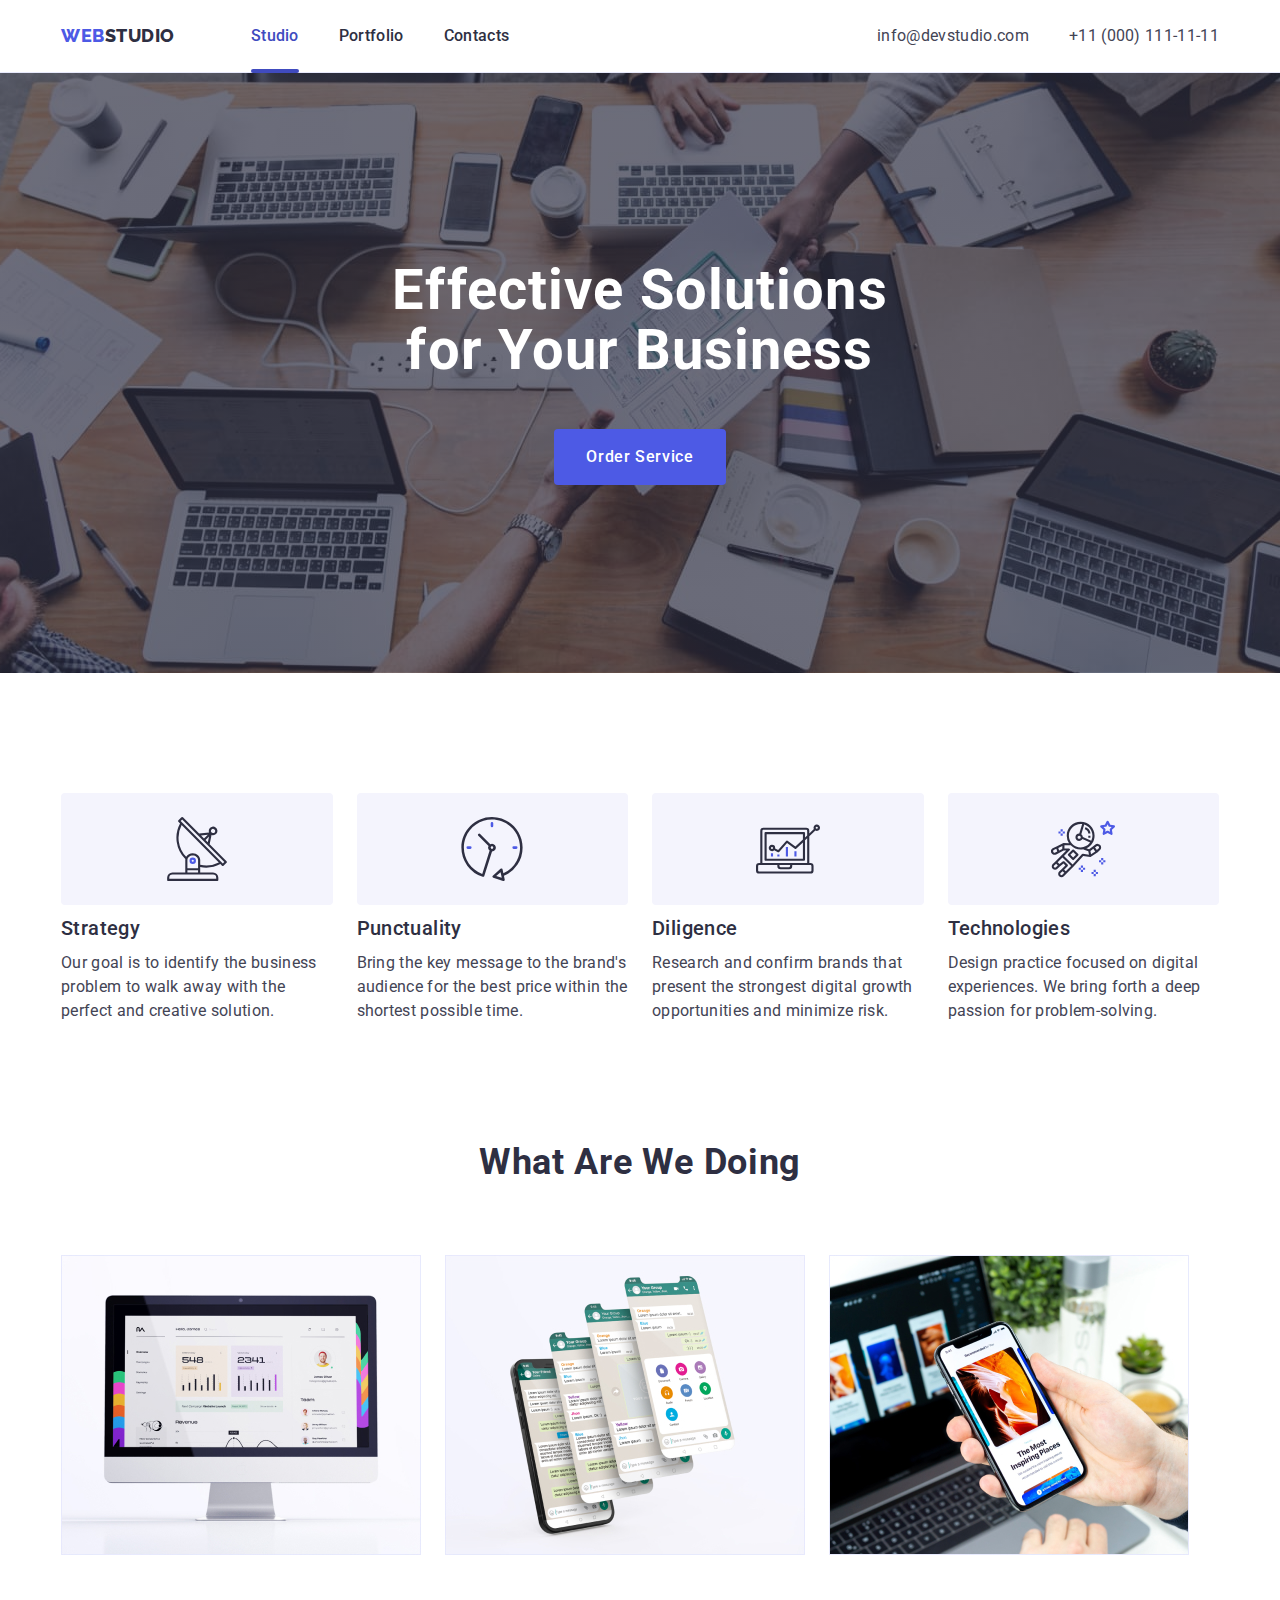
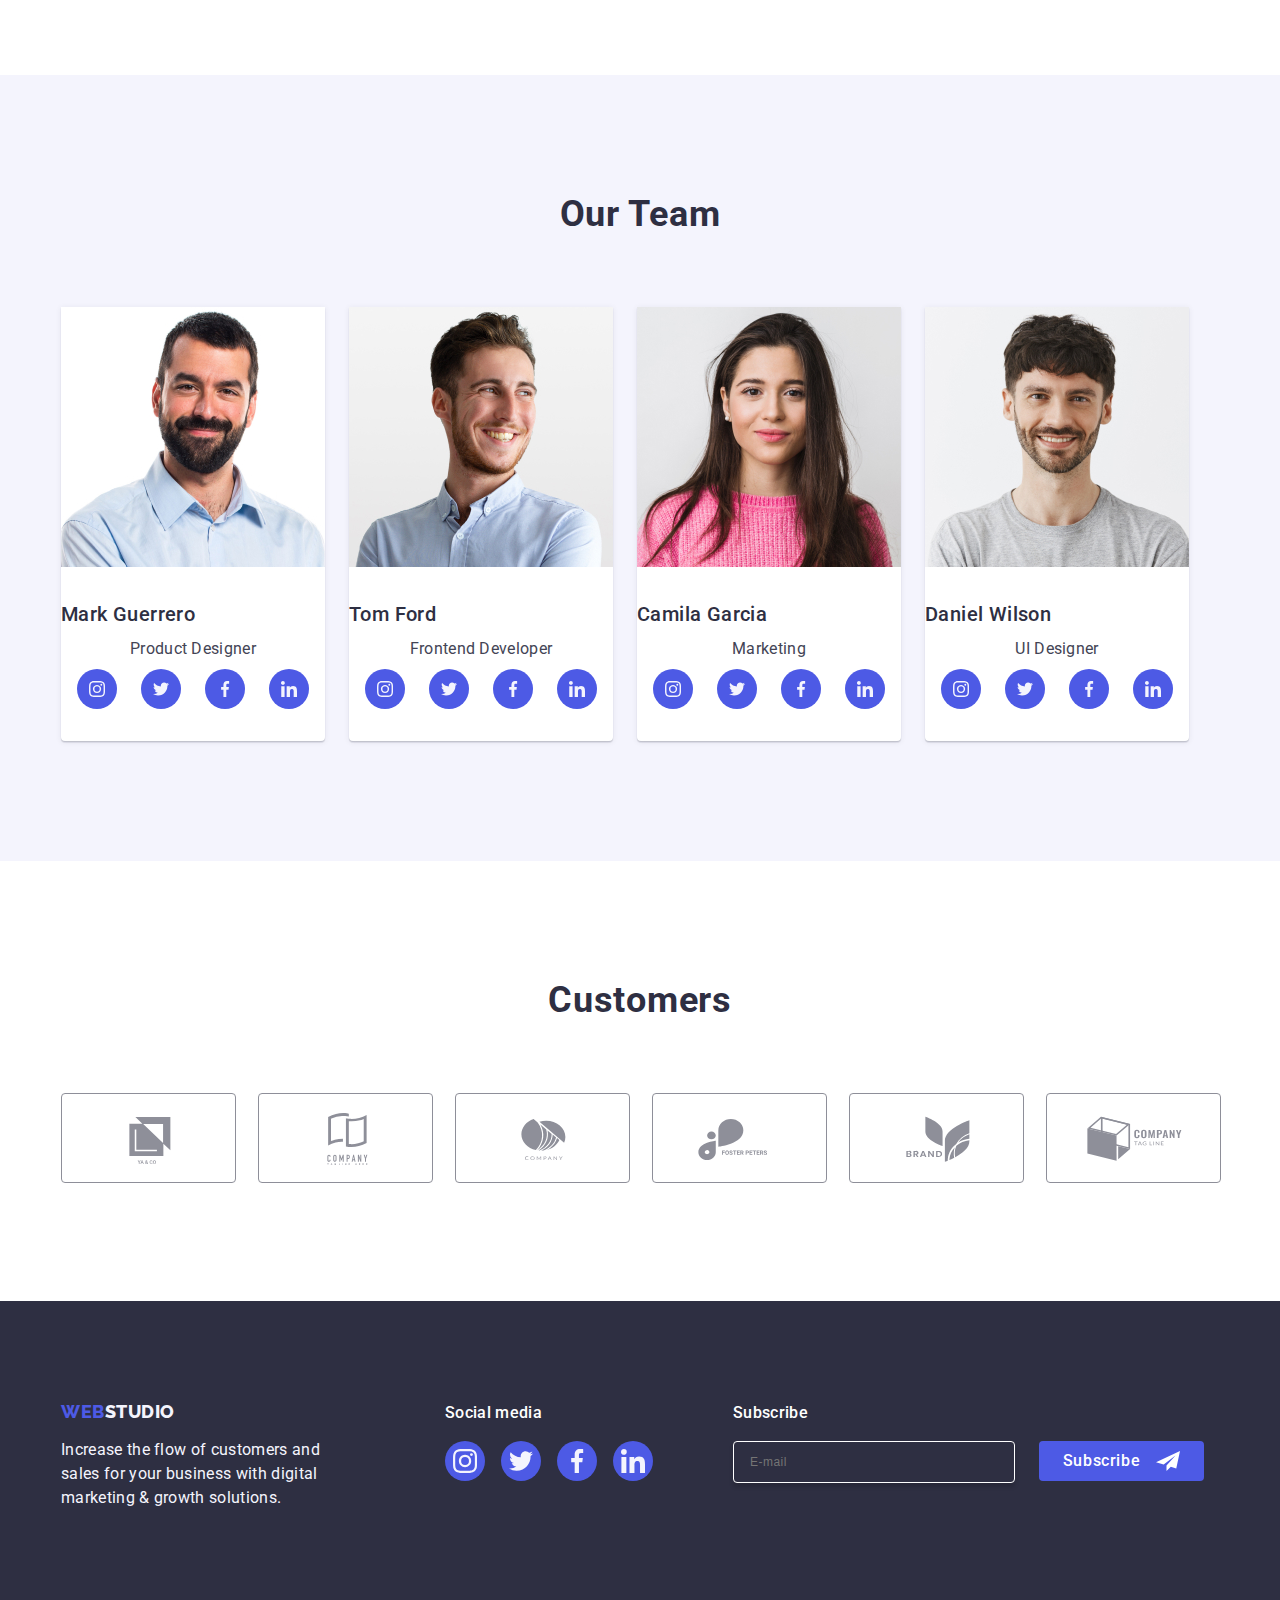
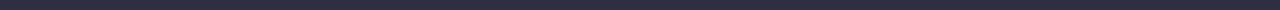
==== index.html @ b528f9c3 "i have a problem" ====
<!DOCTYPE html>
<html lang="en">

<head>

  <meta charset="UTF-8">
  <meta name="viewport" content="width=device-width, initial-scale=1.0">
  <title>WEBSTUDIO</title>

  <link rel="preconnect" href="https://fonts.googleapis.com">
  <link rel="preconnect" href="https://fonts.gstatic.com" crossorigin>
  <link href="https://fonts.googleapis.com/css2?family=Raleway:wght@800&family=Roboto:wght@400;500;700;900&display=swap"
    rel="stylesheet">
  <link rel="stylesheet" href="https://cdnjs.cloudflare.com/ajax/libs/modern-normalize/2.0.0/modern-normalize.min.css"
    integrity="sha512-4xo8blKMVCiXpTaLzQSLSw3KFOVPWhm/TRtuPVc4WG6kUgjH6J03IBuG7JZPkcWMxJ5huwaBpOpnwYElP/m6wg=="
    crossorigin="anonymous" referrerpolicy="no-referrer" />
  <link rel="stylesheet" href="./css/style.css">

</head>

<body>
  <header class="header-top">
    <div class="container header-container">
      <nav class="link nav">
        <a class="logo-header link" href="./index.html">Web<span class="logo-studio">Studio</span></a>
        <ul class="list list-header">
          <li>
            <a class="page-description link underline" href="./index.html">Studio</a>
          </li>
          <li>
            <a class="page-description link " href="./portfolio.html">Portfolio</a>
          </li>
          <li>
            <a class="page-description link " href="">Contacts</a>
          </li>
        </ul>
      </nav>
      <address class="address nav">
        <ul class="list link address-list ">
          <li>
            <a class="contact list link" href="mailto:info@devstudio.com">info@devstudio.com</a>
          </li>
          <li>
            <a class="contact list link" href="tel:+110001111111">+11 (000) 111-11-11</a>
          </li>
        </ul>
      </address>

      <!-- s -->
      <menu class="menu-hamburger">
        <button type="button" class="button-hamburger menu-toggle js-open-menu " aria-expanded="false"
          aria-controls="mobile-menu">
          <svg width="32" height="22">
            <use href="./images/icons.svg#icon-hamburger"></use>
          </svg>
        </button>
      </menu>


    </div>
  </header>

  <main>
    <!-- section 1 -->
    <section class="section-main">
      <div class="container column-section">
        <h1 class="main-title">
          Effective Solutions<br />
          for Your Business
        </h1>
        <button data-modal-open type="button" class="main-button">
          Order Service
        </button>
      </div>
    </section>
    <!-- section 2 -->
    <section class="section-main-two">
      <div class="container">
        <h2 class="head-title visually-hidden">NOTHING</h2>
        <ul class="list list-goals">
          <li class="list-point-items">
            <div class="main-icons-container">
              <svg width="64" height="64">
                <use href="./images/icons.svg#icon-antena"></use>
              </svg>
            </div>
            <h3 class="goal">Strategy</h3>
            <p class="paragraph">Our goal is to identify the business problem to walk away with the perfect and
              creative solution.
            </p>
          </li>
          <li class="list-point-items">
            <div class="main-icons-container">
              <svg width="64" height="64">
                <use href="./images/icons.svg#icon-clock"></use>
              </svg>
            </div>
            <h3 class="goal">Punctuality</h3>
            <p class="paragraph">Bring the key message to the brand's audience for the best price within the
              shortest possible time.
            </p>
          </li>
          <li class="list-point-items">
            <div class="main-icons-container">
              <svg width="64" height="64">
                <use href="./images/icons.svg#icon-diagram-1"></use>
              </svg>
            </div>
            <h3 class="goal">Diligence</h3>
            <p class="paragraph">Research and confirm brands that present the strongest digital growth
              opportunities and minimize
              risk.
            </p>
          </li>
          <li class="list-point-items">
            <div class="main-icons-container">
              <svg width="64" height="64">
                <use href="./images/icons.svg#icon-astronaut-1"></use>
              </svg>
            </div>
            <h3 class="goal">Technologies</h3>
            <p class="paragraph">Design practice focused on digital experiences. We bring forth a deep passion for
              problem-solving.
            </p>
          </li>
        </ul>
      </div>
    </section>

    <!-- section 3 -->
    <section class="section-main-three">
      <div class="container">
        <h2 class="header">what are we doing</h2>
        <ul class="list list-item">
          <li class="item-work">
            <img width="360" height="300" src="./images/picture.jpg" alt="monitor" />
          </li>
          <li class="item-work">
            <img width="360" height="300" src="./images/picture2.jpg" alt="phone and additional 3 screens" />
          </li>
          <li class="item-work">
            <img width="360" height="300" src="./images/picture3.jpg" alt="phone held in hand" />
          </li>
        </ul>
      </div>
    </section>

    <!-- section 4 -->
    <section class="section our-team">
      <div class="container">
        <h2 class="header">our team</h2>
        <ul class="list list-team">
          <li class="our-team-card">
            <img width="264" height="260" src="./images/portret.jpg" alt="man in a blue shirt with a beard">
            <div class="team-card">
              <h3 class="goal">Mark Guerrero</h3>
              <p class="paragraph-card">Product Designer</p>

              <ul class="team-card-social">
                <li class="team-card-social-items">
                  <a href="#" class="team-card-social-items-link">
                    <svg width="16" height="16" class="vector-team-socials">
                      <use href="./images/icons.svg#icon-instagram"></use>
                    </svg>
                  </a>
                </li>
                <li class="team-card-social-items">
                  <a href="#" class="team-card-social-items-link">
                    <svg width="16" height="16" class="vector-team-socials">
                      <use href="./images/icons.svg#icon-twitter"></use>
                    </svg>
                  </a>
                </li>
                <li class="team-card-social-items">
                  <a href="#" class="team-card-social-items-link">
                    <svg width="16" height="16" class="vector-team-socials">
                      <use href="./images/icons.svg#icon-facebook"></use>
                    </svg>
                  </a>
                </li>
                <li class="team-card-social-items">
                  <a href="#" class="team-card-social-items-link">
                    <svg width="16" height="16" class="vector-team-socials">
                      <use href="./images/icons.svg#icon-linkedin-1"></use>
                    </svg>
                  </a>
                </li>
              </ul>
            </div>
          </li>
          <li class="our-team-card">
            <img width="264" height="260" src="./images/portret2.jpg" alt="man in a blue shirt with short stubble">
            <div class="team-card">
              <h3 class="goal">Tom Ford</h3>
              <p class="paragraph-card">Frontend Developer</p>
              <ul class="team-card-social">
                <li class="team-card-social-items">
                  <a href="#" class="team-card-social-items-link">
                    <svg width="16" height="16" class="vector-team-socials">
                      <use href="./images/icons.svg#icon-instagram"></use>
                    </svg>
                  </a>
                </li>
                <li class="team-card-social-items">
                  <a href="#" class="team-card-social-items-link">
                    <svg width="16" height="16" class="vector-team-socials">
                      <use href="./images/icons.svg#icon-twitter"></use>
                    </svg>
                  </a>
                </li>
                <li class="team-card-social-items">
                  <a href="#" class="team-card-social-items-link">
                    <svg width="16" height="16" class="vector-team-socials">
                      <use href="./images/icons.svg#icon-facebook"></use>
                    </svg>
                  </a>
                </li>
                <li class="team-card-social-items">
                  <a href="#" class="team-card-social-items-link">
                    <svg width="16" height="16" class="vector-team-socials">
                      <use href="./images/icons.svg#icon-linkedin-1"></use>
                    </svg>
                  </a>
                </li>
              </ul>
            </div>
          </li>
          <li class="our-team-card">
            <img width="264" height="260" src="./images/portret3.jpg" alt="woman in a pink sweater with long dark hair">
            <div class="team-card">
              <h3 class="goal">Camila Garcia</h3>
              <p class="paragraph-card">Marketing</p>
              <ul class="team-card-social">
                <li class="team-card-social-items">
                  <a href="#" class="team-card-social-items-link">
                    <svg width="16" height="16" class="vector-team-socials">
                      <use href="./images/icons.svg#icon-instagram"></use>
                    </svg>
                  </a>
                </li>
                <li class="team-card-social-items">
                  <a href="#" class="team-card-social-items-link">
                    <svg width="16" height="16" class="vector-team-socials">
                      <use href="./images/icons.svg#icon-twitter"></use>
                    </svg>
                  </a>
                </li>
                <li class="team-card-social-items">
                  <a href="#" class="team-card-social-items-link">
                    <svg width="16" height="16" class="vector-team-socials">
                      <use href="./images/icons.svg#icon-facebook"></use>
                    </svg>
                  </a>
                </li>
                <li class="team-card-social-items">
                  <a href="#" class="team-card-social-items-link">
                    <svg width="16" height="16" class="vector-team-socials">
                      <use href="./images/icons.svg#icon-linkedin-1"></use>
                    </svg>
                  </a>
                </li>
              </ul>
            </div>
          </li>
          <li class="our-team-card">
            <img width="264" height="260" src="./images/portret4.jpg" alt="man in a gray blouse with short stubble">
            <div class="team-card">
              <h3 class="goal">Daniel Wilson</h3>
              <p class="paragraph-card">UI Designer</p>
              <ul class="team-card-social">
                <li class="team-card-social-items">
                  <a href="#" class="team-card-social-items-link">
                    <svg width="16" height="16" class="vector-team-socials">
                      <use href="./images/icons.svg#icon-instagram"></use>
                    </svg>
                  </a>
                </li>
                <li class="team-card-social-items">
                  <a href="#" class="team-card-social-items-link">
                    <svg width="16" height="16" class="vector-team-socials">
                      <use href="./images/icons.svg#icon-twitter"></use>
                    </svg>
                  </a>
                </li>
                <li class="team-card-social-items">
                  <a href="#" class="team-card-social-items-link">
                    <svg width="16" height="16" class="vector-team-socials">
                      <use href="./images/icons.svg#icon-facebook"></use>
                    </svg>
                  </a>
                </li>
                <li class="team-card-social-items">
                  <a href="#" class="team-card-social-items-link">
                    <svg width="16" height="16" class="vector-team-socials">
                      <use href="./images/icons.svg#icon-linkedin-1"></use>
                    </svg>
                  </a>
                </li>
              </ul>
            </div>
          </li>
        </ul>
      </div>
    </section>

    <!-- section 5 -->
    <section class="customers-section">
      <div class="container">
        <h2 class="header header-customers">Customers</h2>
        <ul class="customers-list">
          <li class="customers-list-items">
            <a href="#" class="customers-list-link">
              <svg width="104" height="56" class="customers-logo-list">
                <use href="./images/icons.svg#icon-Client1"></use>
              </svg>
            </a>
          </li>
          <li class="customers-list-items">
            <a href="#" class="customers-list-link">
              <svg width="104" height="56" class="customers-logo-list">
                <use href="./images/icons.svg#icon-Client-2"></use>
              </svg>
            </a>
          </li>
          <li class="customers-list-items">
            <a href="#" class="customers-list-link">
              <svg width="104" height="56" class="customers-logo-list">
                <use href="./images/icons.svg#icon-Client-3"></use>
              </svg>
            </a>
          </li>
          <li class="customers-list-items">
            <a href="#" class="customers-list-link">
              <svg width="104" height="56" class="customers-logo-list">
                <use href="./images/icons.svg#icon-Client-4"></use>
              </svg>
            </a>
          </li>
          <li class="customers-list-items">
            <a href="#" class="customers-list-link">
              <svg width="104" height="56" class="customers-logo-list">
                <use href="./images/icons.svg#icon-Client-5"></use>
              </svg>
            </a>
          </li>
          <li class="customers-list-items">
            <a href="#" class="customers-list-link">
              <svg width="104" height="56" class="customers-logo-list">
                <use href="./images/icons.svg#icon-Client-6"></use>
              </svg>
            </a>
          </li>
        </ul>
      </div>
    </section>

  </main>

  <!-- section Footer -->
  <footer class="footer">
    <div class="container footer-main-container">
      <div class="footer-logo">
        <a class="logo-footer link" href="./index.html">Web<span class="logo-footer-span link">Studio</span></a>
        <p class="paragraph-footer">Increase the flow of customers and sales for your business with digital marketing &
          growth solutions.</p>
      </div>
      <div class="main-footer-socials-container">
        <p class="footer-paragraph">Social media</p>
        <ul class="footer-socials-list">
          <li class="footer-socials-list-items">
            <a href="#" class="footer-socials-link">
              <svg class="vector-footer-socials" width="24" height="24">
                <use href="./images/icons.svg#icon-instagram"></use>
              </svg>
            </a>
          </li>
          <li class="footer-socials-list-items">
            <a href="#" class="footer-socials-link">
              <svg class="vector-footer-socials" width="24" height="24">
                <use href="./images/icons.svg#icon-twitter"></use>
              </svg>
            </a>
          </li>
          <li class="footer-socials-list-items">
            <a href="#" class="footer-socials-link">
              <svg class="vector-footer-socials" width="24" height="24">
                <use href="./images/icons.svg#icon-facebook"></use>
              </svg>
            </a>
          </li>
          <li class="footer-socials-list-items">
            <a href="#" class="footer-socials-link">
              <svg class="vector-footer-socials" width="24" height="24">
                <use href="./images/icons.svg#icon-linkedin-1"></use>
              </svg>
            </a>
          </li>
        </ul>
      </div>
      <div class="footer-container-subscribe">
        <p class="footer-paragraph">Subscribe</p>
        <form class="form-subscribe">
          <label class="label-subscribe">
            <input class="input-subscribe" type="email" name="email" placeholder="E-mail" required>
          </label>
          <button class="subscribe-button" type="submit">
            Subscribe
            <svg class="icon-paper-plane" width="24" height="24">
              <use href="./images/icons.svg#icon-paper-plane"></use>
            </svg>
          </button>
        </form>
      </div>
    </div>
  </footer>

  <!-- section Modal -->
  <div class="modal-window is-hidden" data-modal>
    <div class="modal-body">
      <button class="close-button" type="button" data-modal-close>
        <svg width="8" height="8" class="icon-close">
          <use href="./images/icons.svg#icon-close-black"></use>
        </svg>
      </button>
      <p class="modal-paragraph">Leave your contacts and we will call you back</p>
      <form>
        <div class="modal-form-user">
          <label class="modal-name" for="user-name">Name</label>
          <div class="modal-form">
            <input class="modal-form-input" type="text" id="user-name" name="user-name" required>
            <svg width="18" height="24" class="icon-modal">
              <use href="./images/icons.svg#icon-person-black"></use>
            </svg>
          </div>
        </div>
        <div class="modal-form-user">
          <label class="modal-name" for="user-name">Phone</label>
          <div class="modal-form">
            <input class="modal-form-input" type="number" id="user-phone" name="user-name" required>
            <svg width="18" height="24" class="icon-modal">
              <use href="./images/icons.svg#icon-phone-black"></use>
            </svg>
          </div>
        </div>
        <div class="modal-form-user">
          <label class="modal-name" for="user-name">Email</label>
          <div class="modal-form">
            <input class="modal-form-input" type="email" id="user-email" name="user-name" required>
            <svg width="18" height="24" class="icon-modal">
              <use href="./images/icons.svg#icon-email-black"></use>
            </svg>
          </div>
        </div>
        <div class="modal-comment">
          <label for="user-comment" class="modal-name">Comment</label>
          <textarea id="user-comment" name="user-comment" placeholder="Text input" class="modal-textarea"></textarea>
        </div>

        <div class="checbox">
          <input type="checkbox" id="user-privacy" name="user-privacy" value="true"
            class="checkbox-input visually-hidden" required>
          <label class="checkbox-label" for="user-privacy">
            <span class="checbox-icon">
              <svg width="10" height="8" class="svg-frame">
                <use href="./images/icons.svg#icon-checbox-icon"></use>
              </svg>
            </span>
            I accept the terms and conditions of the <a href="#" class="policy-link">Privacy Policy</a>
          </label>
        </div>
        <button type="submit" class="modal-button">Send</button>
      </form>
    </div>
  </div>

  <!-- s -->
  <div class="js-menu-container menu-container-mobile" id="mobile-menu">
    <div class="hamburger-div">
      <div class="hamburger-button-container">
        <button class="js-close-menu hamburger-close-button">
          <svg class="hamburger-close-svg" width="8" height="8">
            <use href="./images/icons.svg#icon-close-black"></use>
          </svg>
        </button>
      </div>

      <nav class="hamburger-navigation">
        <ul class="hamburger-nav-list">
          <li><a class="hamburger-nav-link link" href='./index.html'>Studio</a></li>
          <li><a class="hamburger-nav-link link" href='./portfolio.html'>Portfolio</a></li>
          <li><a class="hamburger-nav-link link" href=''>Contacts</a></li>
        </ul>
      </nav>

      <address class="hamburger-address">
        <ul class="hamburger-address-list">
          <li><a class="hamburger-phone link" href="tel:+110001111111">+11 (000) 111-11-11</a></li>
          <li><a class="hamburger-mail link" href="mailto:info@devstudio.com">info@devstudio.com</a></li>

        </ul>
      </address>



      <ul class="hamburger-social-media-list">
        <li class="hamburger-social-media-li">
          <a class="hamburger-social-media-link" href="">
            <svg class="hamburger-svg" width="24" height="24">
              <use href="./images/icons.svg#icon-instagram"></use>
            </svg>
          </a>
        </li>
        <li class="hamburger-social-media-li">
          <a class="hamburger-social-media-link" href="">
            <svg class="hamburger-svg" width="24" height="24">
              <use href="./images/icons.svg#icon-twitter"></use>
            </svg>
          </a>
        </li>
        <li class="hamburger-social-media-li">
          <a class="hamburger-social-media-link" href="">
            <svg class="hamburger-svg" width="24" height="24">
              <use href="./images/icons.svg#icon-facebook"></use>
            </svg>
          </a>
        </li>
        <li class="hamburger-social-media-li">
          <a class="hamburger-social-media-link" href="">
            <svg class="hamburger-svg" width="24" height="24">
              <use href="./images/icons.svg#icon-linkedin-1"></use>
            </svg>
          </a>
        </li>
      </ul>

    </div>
  </div>
  <script src="./js/mobile-menu.js"></script>
  <script src="./js/modal.js"></script>
</body>

</html>
---- css/style.css ----
* {
  margin: 0px;
  padding: 0px;
}

:root {
  --primary-brand-color: #4d5ae5;
  --pressed-state-color: #404bbf;
  --dark-color: #2e2f42;
  --success-color: #31d0aa;
  --text-color: #434455;
  --subtle-text-color: #8e8f99;
  --accent-color: #e7e9fc;
  --light-color: #f4f4fd;
  --modal-overlay-color: #2e2f4266;
  --hero-background-color: #2e2f42b2;
  --white-background-color: #ffffff;
  --modal-background-color: #fcfcfc;
}

body {
  font-family: 'Roboto', sans-serif;
  color: var(--text-color);
  background-color: var(--white-background-color);
}

img {
  display: block;
  max-width: 100%;
  height: auto;
}

.visually-hidden {
  position: absolute;
  white-space: nowrap;
  overflow: hidden;
  width: 1px;
  height: 1px;
  margin: -1px;
  border: 0;
  padding: 0;
  clip-path: inset(100%);
  clip: rect(0 0 0 0);
}

.section {
  padding: 120px 0; /*120px/16px=7,5em*/
}

h1,
h2,
h3,
h4,
h5,
h6,
p {
  margin: 0;
}

.container {
  width: 1158px;
  padding-left: 15px;
  padding-right: 15px;
  margin: 0 auto;
}

/* ----MOBILE VERSION----MOBILE VERSION----MOBILE VERSION----MOBILE VERSION----MOBILE VERSION----MOBILE VERSION----MOBILE VERSION----MOBILE VERSION----MOBILE VERSION----MOBILE VERSION----MOBILE VERSION */
/* ----MOBILE VERSION----MOBILE VERSION----MOBILE VERSION----MOBILE VERSION----MOBILE VERSION----MOBILE VERSION----MOBILE VERSION----MOBILE VERSION----MOBILE VERSION----MOBILE VERSION----MOBILE VERSION */
/* ----MOBILE VERSION----MOBILE VERSION----MOBILE VERSION----MOBILE VERSION----MOBILE VERSION----MOBILE VERSION----MOBILE VERSION----MOBILE VERSION----MOBILE VERSION----MOBILE VERSION----MOBILE VERSION */
/* ----MOBILE VERSION----MOBILE VERSION----MOBILE VERSION----MOBILE VERSION----MOBILE VERSION----MOBILE VERSION----MOBILE VERSION----MOBILE VERSION----MOBILE VERSION----MOBILE VERSION----MOBILE VERSION */

@media screen and (min-width: 320px) and (max-width: 767px) {
  .section {
    margin-bottom: 96px;
  }

  .container {
    width: 100%;
    margin: 0 auto;
    padding: 0 15px;
  }

  /*----MOBILE HEADER----MOBILE HEADER----MOBILE HEADER----MOBILE HEADER----MOBILE HEADER----MOBILE HEADER----MOBILE HEADER----MOBILE HEADER----MOBILE HEADER----MOBILE HEADER----MOBILE HEADER */

  .header-top {
    border-bottom: 1px solid var(--accent-color);
    box-shadow: 0px 2px 1px rgba(46, 47, 66, 0.08), 0px 1px 1px rgba(46, 47, 66, 0.16),
      0px 1px 6px rgba(46, 47, 66, 0.08);
  }
  .header-container {
    display: flex;
    justify-content: space-between; /*równomiernie rozmieszczone*/
  }

  .nav {
    display: flex;
    align-items: center;
  }

  .logo-header {
    color: var(--primary-brand-color);
    font-size: 18px;
    font-family: 'Raleway', sans-serif;
    font-weight: 800;
    text-transform: uppercase;
    line-height: 1.17;
    letter-spacing: 0.03em;
    text-decoration: none;
    margin-right: 76px;
    display: inline-block;
  }

  .link {
    text-decoration: none;
  }

  .logo-studio {
    color: var(--dark-color);
  }

  .list {
    list-style: none;
    margin: 0;
    padding-left: 0;
  }

  .list-header {
    display: flex;
    justify-content: flex-start;
    gap: 40px;
    padding-bottom: 24px;
    padding-top: 24px;
  }

  .address-list {
    display: flex;
    gap: 40px;
    padding-top: 24px;
    padding-bottom: 24px;
  }

  .page-description {
    color: var(--dark-color);
    font-weight: 500;
    line-height: 1.5;
    letter-spacing: 0.02em;
    padding: 24px 0;
    position: relative;
    display: inline-block;
    transition: color 250ms cubic-bezier(0.4, 0, 0.2, 1);
  }

  .page-description:hover {
    color: var(--pressed-state-color);
  }

  .page-description:focus {
    color: var(--pressed-state-color);
  }

  .underline {
    color: var(--pressed-state-color);
  }
  .underline::after {
    content: '';
    position: absolute;
    left: 0;
    bottom: -1px;
    height: 4px;
    width: 100%;
    background-color: var(--pressed-state-color);
    border-radius: 2px;
  }
  .address {
    font-style: normal;
    padding: 24px 0;
  }

  .contact {
    color: var(--text-color);
    line-height: 1.5;
    letter-spacing: 0.02em;
    transition: color 250ms cubic-bezier(0.4, 0, 0.2, 1);
  }

  .contact:hover {
    color: var(--pressed-state-color);
  }

  .contacts:focus {
    color: var(--pressed-state-color);
  }

  /*----SECTION 1 MOBILE----SECTION 1 MOBILE----SECTION 1 MOBILE----SECTION 1 MOBILE----SECTION 1 MOBILE----SECTION 1 MOBILE----SECTION 1 MOBILE----SECTION 1 MOBILE----SECTION 1 MOBILE */
  .section-main {
    color: var(--white-background-color);
    padding: 188px 0;
    max-width: 1440px;
    margin: 0 auto;
    background-size: cover;
    background-image: linear-gradient(rgba(46, 47, 66, 0.7), rgba(46, 47, 66, 0.7)),
      url(../images/people-in-office.jpg);

    background-repeat: no-repeat;
    background-position: center;
    background-size: cover;
  }

  @media (min-device-pixel-ratio: 2),
    (-webkit-min-device-pixel-ratio: 2),
    (min-resolution: 192dpi),
    (min-resolution: 2dppx) {
    .section-main {
      background-image: linear-gradient(rgba(46, 47, 66, 0.7), rgba(46, 47, 66, 0.7)),
        url(../images/people-office@2x.jpg);
    }
  }
  .column-section {
    display: flex;
    flex-direction: column;
    align-items: center;
  }
  .main-title {
    font-size: 56px;
    line-height: 1.07;
    letter-spacing: 0.02em;
    max-width: 496px;
    text-align: center;
    margin: auto;
  }

  .main-button {
    background-color: var(--primary-brand-color);
    color: var(--white-background-color);
    font-family: 'Roboto', sans-serif;
    font-weight: 500;
    font-size: 16px;
    line-height: 1.5;
    letter-spacing: 0.04em;
    cursor: pointer;
    min-width: 169px;
    height: 56px;
    border: none;
    border-radius: 4px;
    text-align: center;
    padding: 16px 32px;
    margin: auto;
    margin-top: 48px;
    display: block;
    transition: background-color 250ms cubic-bezier(0.4, 0, 0.2, 1);
  }
  .main-button:hover {
    background-color: var(--pressed-state-color);
  }
  .main-button:focus {
    background-color: var(--pressed-state-color);
  }

  /*----SECTION 2 MOBILE----SECTION 2 MOBILE----SECTION 2 MOBILE----SECTION 2 MOBILE----SECTION 2 MOBILE----SECTION 2 MOBILE----SECTION 2 MOBILE----SECTION 2 MOBILE----SECTION 2 MOBILE */

  .section-main-two {
    padding: 120px 0;
  }

  .head-title {
    color: var(--dark-color);
    font-size: 36px;
    font-family: Roboto;
    font-weight: 700;
    text-transform: capitalize;
    line-height: 40px;
    letter-spacing: 0.72px;
    word-wrap: break-word;
    margin-bottom: 8px;
  }

  .list-goals {
    display: flex;
    gap: 24px;
  }
  .list-point-items {
    width: calc((100% - 72px) / 4);
  }

  .main-icons-container {
    display: flex;
    justify-content: center;
    align-items: center;
    margin-bottom: 8px;
    height: 112px;
    background-color: var(--light-color);
    border-radius: 4px;
  }

  .goal {
    color: var(--dark-color);
    font-weight: 500;
    font-size: 20px;
    line-height: 1.5;
    letter-spacing: 0.02em;
    word-wrap: break-word;
    text-align: left;
    margin-bottom: 8px;
  }

  .paragraph {
    color: var(--text-color);
    font-size: 16px;
    line-height: 1.5;
    letter-spacing: 0.02em;
    word-wrap: break-word;
    box-sizing: content-box;
    text-align: left;
  }

  /*----SECTION 3 MOBILE----SECTION 3 MOBILE----SECTION 3 MOBILE----SECTION 3 MOBILE----SECTION 3 MOBILE----SECTION 3 MOBILE----SECTION 3 MOBILE----SECTION 3 MOBILE----SECTION 3 MOBILE */

  .section-main-three {
    padding-bottom: 120px;
  }

  .header {
    color: var(--dark-color);
    font-size: 36px;
    line-height: 1.11;
    text-align: center;
    letter-spacing: 0.02em;
    text-transform: capitalize;
    margin-bottom: 72px;
  }

  .list-item {
    display: flex;
    gap: 24px;
  }
  .item-work {
    display: flex;
    gap: 24px;
  }

  /*----SECTION 4 MOBILE----SECTION 4 MOBILE----SECTION 4 MOBILE----SECTION 4 MOBILE----SECTION 4 MOBILE----SECTION 4 MOBILE----SECTION 4 MOBILE----SECTION 4 MOBILE----SECTION 4 MOBILE */
  .our-team {
    background-color: var(--light-color);
    padding: 120px 0;
  }
  .list-team {
    display: flex;
    gap: 24px;
  }

  .our-team-card {
    background-color: var(--white-background-color);
    color: var(--dark-color);
    border-radius: 0px 0px 4px 4px;
    box-shadow: 0px 1px 6px rgba(46, 47, 66, 0.08), 0px 1px 1px rgba(46, 47, 66, 0.16),
      0px 2px 1px rgba(46, 47, 66, 0.08);
  }
  .team-card {
    padding: 32px 0px;
  }
  .paragraph-card {
    color: var(--text-color);
    font-size: 16px;
    line-height: 1.5;
    letter-spacing: 0.02em;
    box-sizing: content-box;
    text-align: center;
  }

  .team-card-social {
    display: flex;
    gap: 24px;
    justify-content: center;
    margin-top: 8px;
    list-style: none;
  }
  .team-card-social-items {
    width: 40px;
    height: 40px;
  }
  .team-card-social-items-link {
    width: 100%;
    height: 100%;
    background-color: var(--primary-brand-color);
    border-radius: 50%;
    display: flex;
    justify-content: center;
    align-items: center;
    transition: background-color 250ms cubic-bezier(0.4, 0, 0.2, 1);
  }

  .team-card-social-items-link:hover {
    background-color: var(--pressed-state-color);
    color: var(--pressed-state-color);
  }
  .team-card-social-items-link:focus {
    background-color: var(--pressed-state-color);
    color: var(--pressed-state-color);
  }
  .vector-team-socials {
    fill: var(--light-color);
  }

  /*----SECTION 5 MOBILE----SECTION 5 MOBILE----SECTION 5 MOBILE----SECTION 5 MOBILE----SECTION 5 MOBILE----SECTION 5 MOBILE----SECTION 5 MOBILE----SECTION 5 MOBILE----SECTION 5 MOBILE */

  .customers-section {
    padding-top: 120px;
    padding-bottom: 120px;
  }

  .header-customers {
    margin-bottom: 72px;
  }

  .customers-list {
    display: flex;
    gap: 24px;
    list-style: none;
    justify-content: center;
  }
  .customers-list-items {
    width: calc((100% - 120px) / 6);
    height: 88px;
  }
  .customers-list-link {
    width: 100%;
    height: 100%;
    border-radius: 4px;
    border: 1px solid var(--subtle-text-color);
    display: flex;
    align-items: center;
    justify-content: center;
    color: var(--subtle-text-color);
    transition: border-color 250ms cubic-bezier(0.4, 0, 0.2, 1),
      color 250ms cubic-bezier(0.4, 0, 0.2, 1);
  }

  .customers-list-link:hover {
    color: var(--pressed-state-color);
    border: 1px var(--pressed-state-color) solid;
    border-color: var(--pressed-state-color);
  }
  .customers-list-link:focus {
    color: var(--pressed-state-color);
    border: 1px var(--pressed-state-color) solid;
    border-color: var(--pressed-state-color);
  }
  .customers-logo-list {
    border-radius: 4px;
    fill: currentColor;
  }

  .button {
    cursor: pointer;
    color: var(--primary-brand-color);
    font-size: 16px;
    font-family: 'Roboto';
    font-weight: 500;
    line-height: 1.5;
    letter-spacing: 0.02em;
  }

  /*----SECTION PORTFOLIO MOBILE----SECTION PORTFOLIO MOBILE----SECTION PORTFOLIO MOBILE----SECTION PORTFOLIO MOBILE----SECTION PORTFOLIO MOBILE----SECTION PORTFOLIO MOBILE----SECTION PORTFOLIO MOBILE */
  .section.list-portfolio {
    padding-top: 96px;
    padding-bottom: 120px;
  }
  .list-filters {
    display: flex;
    gap: 24px;
    justify-content: center;
    margin-bottom: 72px;
  }
  .filter-button {
    color: var(--primary-brand-color);
    background-color: var(--light-color);
    font-family: 'Roboto', sans-serif;
    font-size: 16px;
    font-weight: 500;
    line-height: 1.5;
    letter-spacing: 0.04em;
    border: none;
    cursor: pointer;
  }

  .filter-button:hover {
    color: var(--white-background-color);
  }
  .filter-button:focus {
    color: var(--white-background-color);
  }

  .filter-button:hover {
    background-color: var(--pressed-state-color);
  }
  .filter-button:focus {
    background-color: var(--pressed-state-color);
  }

  .button-list {
    border-radius: 4px;
    border: 1px #e7e9fc solid;
    background-color: var(--light-color);
    color: var(--primary-brand-color);
    padding: 12px 24px;
    transition: color 250ms cubic-bezier(0.4, 0, 0.2, 1),
      background-color 250ms cubic-bezier(0.4, 0, 0.2, 1),
      border-color 250ms cubic-bezier(0.4, 0, 0.2, 1), box-shadow 250ms cubic-bezier(0.4, 0, 0.2, 1);
  }
  .button-list:hover {
    border: 1px solid transparent;
    box-shadow: 0px 3px 1px rgba(0, 0, 0, 0.1), 0px 2px 1px rgba(0, 0, 0, 0.08),
      0px 2px 2px rgba(0, 0, 0, 0.12);
  }
  .button-list:focus {
    border: 1px solid transparent;
    box-shadow: 0px 3px 1px rgba(0, 0, 0, 0.1), 0px 2px 1px rgba(0, 0, 0, 0.08),
      0px 2px 2px rgba(0, 0, 0, 0.12);
  }

  .list-image-portfolio {
    display: flex;
    flex-wrap: wrap;
    width: calc((100% - 48px) / 3);
  }
  .link-porfolio-shadow {
    display: block;
    transition: box-shadow 250ms cubic-bezier(0.4, 0, 0.2, 1);
  }
  .link-porfolio-shadow:hover .potfolio-hidden-paragraph {
    box-shadow: 0px 1px 6px rgba(46, 47, 66, 0.08), 0px 1px 1px rgba(46, 47, 66, 0.16),
      0px 2px 1px rgba(46, 47, 66, 0.08);
    transform: translateY(0%);
  }
  .link-porfolio-shadow:focus .potfolio-hidden-paragraph {
    box-shadow: 0px 1px 6px rgba(46, 47, 66, 0.08), 0px 1px 1px rgba(46, 47, 66, 0.16),
      0px 2px 1px rgba(46, 47, 66, 0.08);
    transform: translateY(0%);
  }
  .containter-list-options {
    padding: 32px 16px;
    border: 1px solid #e7e9fc;
    border-top: none;
  }

  .container-hidden-potfolio {
    position: relative;
    overflow: hidden;
  }

  .potfolio-hidden-paragraph {
    position: absolute;
    top: 0;
    font-size: 16px;
    line-height: 1.5;
    letter-spacing: 0.02em;
    color: var(--light-color);
    padding: 40px 32px;
    background-color: var(--primary-brand-color);
    height: 100%;
    width: 100%;
    transform: translateY(100%);
    transition: transform 250ms cubic-bezier(0.4, 0, 0.2, 1);
  }
  .list-options {
    display: flex;
    flex-wrap: wrap;
    column-gap: 24px;
    row-gap: 48px;
  }

  .project-title-options {
    font-size: 20px;
    font-weight: 500;
    line-height: 1.2;
    letter-spacing: 0.02em;
    color: var(--dark-color);
    margin-bottom: 8px;
  }
  .paragraph-options {
    text-align: left;
    color: var(--text-color);
  }

  /* SECTION FOOTER MOBILE */

  .footer {
    background-color: var(--dark-color);
    padding: 100px 0;
  }
  .footer-main-container {
    display: flex;
    align-items: baseline;
  }
  .footer-logo {
    margin-right: 120px;
  }
  .footer-paragraph {
    color: var(--white-background-color);
    font-size: 16px;
    font-family: Roboto;
    font-weight: 500;
    line-height: 1.5;
    letter-spacing: 0.02em;
    word-wrap: break-word;
    margin-bottom: 16px;
  }
  .footer-socials-list {
    list-style: none;
    display: flex;
    gap: 16px;
    margin-right: 80px;
  }

  .footer-socials-link {
    width: 100%;
    height: 100%;
    background-color: var(--primary-brand-color);
    border-radius: 50%;
    display: flex;
    align-items: center;
    justify-content: center;
    transition: background-color 250ms cubic-bezier(0.4, 0, 0.2, 1);
  }
  .footer-socials-link:hover {
    background-color: var(--success-color);
  }
  .footer-socials-link:focus {
    background-color: var(--success-color);
  }
  .footer-socials-list-items {
    width: 40px;
    height: 40px;
  }
  .vector-footer-socials {
    fill: var(--light-color);
  }
  .logo-footer {
    color: var(--primary-brand-color);
    font-size: 18px;
    font-family: 'Raleway', sans-serif;
    font-weight: 800;
    text-transform: uppercase;
    line-height: 1.17;
    letter-spacing: 0.03em;
    text-decoration: none;
    margin-right: 76px;
    margin-bottom: 16px;
    display: inline-block;
  }

  .logo-footer-span {
    color: var(--light-color);
  }

  .paragraph-footer {
    color: var(--light-color);
    line-height: 1.5;
    font-size: 16px;
    font-family: 'Roboto';
    font-weight: 400;
    line-height: 24px;
    letter-spacing: 0.02em;
    word-wrap: break-word;
    max-width: 264px;
  }

  .form-subscribe {
    display: flex;
    gap: 24px;
  }

  .input-subscribe {
    color: var(--white-background-color);
    width: 264px;
    height: 40px;
    border: 1px var(--white-background-color) solid;
    background-color: transparent;
    font-size: 12px;
    line-height: 1.5;
    letter-spacing: 0.04em;
    padding-left: 16px;
    box-shadow: 0px 4px 4px 0px rgba(0, 0, 0, 0.15);
    border-radius: 4px;
  }
  .placeholder {
    color: var(--white-background-color);
  }
  .subscribe-button {
    background-color: var(--primary-brand-color);
    color: var(--white-background-color);
    font-family: 'Roboto', sans-serif;
    font-weight: 500;
    font-size: 16px;
    line-height: 1.5;
    letter-spacing: 0.04em;
    min-width: 165px;
    height: 40px;
    border-radius: 4px;
    cursor: pointer;
    border: none;
    text-align: center;
    display: flex;
    align-items: center;
    justify-content: center;
    transition: background-color 250ms cubic-bezier(0.4, 0, 0.2, 1);
  }

  .icon-paper-plane {
    margin-left: 16px;
  }

  /*----MODAL MOBILE WINDOW----MODAL MOBILE WINDOW----MODAL MOBILE WINDOW----MODAL MOBILE WINDOW----MODAL MOBILE WINDOW----MODAL MOBILE WINDOW----MODAL MOBILE WINDOW----MODAL MOBILE WINDOW */

  .modal-window {
    position: fixed;
    top: 0;
    left: 0;
    width: 100%;
    height: 100%;
    background-color: rgba(46, 47, 66, 0.4);
    transition: opacity 250ms cubic-bezier(0.4, 0, 0.2, 1),
      visibility 250ms cubic-bezier(0.4, 0, 0.2, 1);
  }

  .is-hidden {
    opacity: 0;
    visibility: hidden;
    pointer-events: none;
  }

  .modal-body {
    position: absolute;
    top: 50%;
    left: 50%;
    transform: translate(-50%, -50%) scale(1);
    width: 408px;
    height: 584px;
    min-height: 584px;
    background: var(--modal-background-color);
    box-shadow: 0px 1px 1px rgba(0, 0, 0, 0.14), 0px 1px 3px rgba(0, 0, 0, 0.12),
      0px 2px 1px rgba(0, 0, 0, 0.2);
    border-radius: 4px;
    padding: 72px 24px 24px 24px;
    transition: transform 250ms cubic-bezier(0.4, 0, 0.2, 1);
  }

  .close-button {
    position: absolute;
    top: 24px;
    right: 24px;
    width: 24px;
    height: 24px;
    border-radius: 50%;
    display: flex;
    align-items: center;
    justify-content: center;
    background-color: var(--accent-color);
    border: 1px solid rgba(0, 0, 0, 0.1);
    padding: 0;
    cursor: pointer;
    transition: background-color 250ms cubic-bezier(0.4, 0, 0.2, 1),
      border 250ms cubic-bezier(0.4, 0, 0.2, 1);
  }
  .close-button:hover {
    background-color: var(--pressed-state-color);
    border: none;
    fill: var(--white-background-color);
  }
  .close-button:focus {
    background-color: var(--pressed-state-color);
    border: none;
    fill: var(--white-background-color);
  }

  .icon-close {
    transition: fill 250ms cubic-bezier(0.4, 0, 0.2, 1);
  }

  .modal-paragraph {
    color: var(--dark-color);
    font-weight: 500;
    font-size: 16px;
    line-height: 1.5;
    letter-spacing: 0.02em;
    margin-bottom: 16px;
    text-align: center;
  }

  .modal-form-user {
    margin-bottom: 8px;
  }

  .modal-name {
    color: var(--subtle-text-color);
    font-size: 12px;
    line-height: 1.17;
    letter-spacing: 0.04em;
    margin-bottom: 4px;
    display: block;
  }
  .modal-form {
    position: relative;
  }

  .modal-form-input {
    width: 100%;
    height: 40px;
    border: 1px solid rgba(46, 47, 66, 0.4);
    border-radius: 4px;
    background-color: transparent;
    padding-left: 38px;
    outline: transparent;
    transition: border-color 250ms cubic-bezier(0.4, 0, 0.2, 1);
  }
  .modal-form-input:focus {
    border-color: var(--primary-brand-color);
  }
  .modal-form:focus-within {
    fill: var(--primary-brand-color);
  }
  .icon-modal {
    position: absolute;
    left: 16px;
    top: 50%;
    transform: translateY(-50%);
    transition: fill 250ms cubic-bezier(0.4, 0, 0.2, 1);
  }
  .modal-comment {
    margin-bottom: 16px;
  }

  .modal-textarea {
    width: 100%;
    height: 120px;
    font-size: 12px;
    line-height: 1.17;
    letter-spacing: 0.04em;
    color: rgba(46, 47, 66, 0.4);
    border: 1px solid rgba(46, 47, 66, 0.4);
    border-radius: 4px;
    background-color: transparent;
    padding: 8px 16px;
    outline: transparent;
    resize: none;
    transition: border-color 250ms cubic-bezier(0.4, 0, 0.2, 1);
  }

  .modal-textarea:focus {
    border-color: var(--primary-brand-color);
  }
  .checbox {
    margin-bottom: 24px;
  }
  .checkbox-input {
    display: flex;
  }
  .checkbox-label {
    display: block;
    font-size: 12px;
    line-height: 1.17;
    letter-spacing: 0.04em;
    color: var(--subtle-text-color);
  }

  .checkbox-input:checked + .checkbox-label span {
    background-color: var(--pressed-state-color);
    border: none;
    fill: var(--light-color);
  }

  .checbox-icon {
    width: 16px;
    height: 16px;
    border: 1px solid rgba(46, 47, 66, 0.4);
    border-radius: 2px;
    display: inline-flex;
    align-items: center;
    justify-content: center;
    fill: transparent;
    transition: background-color 250ms cubic-bezier(0.4, 0, 0.2, 1),
      border 250ms cubic-bezier(0.4, 0, 0.2, 1), fill 250ms cubic-bezier(0.4, 0, 0.2, 1);
  }
  .policy-link {
    color: var(--primary-brand-color);
  }

  .modal-button {
    display: block;
    margin: 0 auto;
    font-family: 'Roboto', sans-serif;
    min-width: 169px;
    height: 56px;
    font-size: 16px;
    font-weight: 500;
    line-height: 1.5;
    letter-spacing: 0.04em;
    color: var(--white-background-color);
    cursor: pointer;
    background-color: var(--primary-brand-color);
    border: none;
    border-radius: 4px;
    font-size: 16px;
    font-weight: 500;
    line-height: 1.5;
    letter-spacing: 0.04em;
    transition: background-color 250ms cubic-bezier(0.4, 0, 0.2, 1);
  }

  /*----HAMBURGER MOBILE VERSION----HAMBURGER MOBILE VERSION----HAMBURGER MOBILE VERSION----HAMBURGER MOBILE VERSION----HAMBURGER MOBILE VERSION----HAMBURGER MOBILE VERSION----HAMBURGER MOBILE VERSION */

  .menu-hamburger {
    display: flex;
    margin-top: 24px;
    margin-right: 16px;
    margin-bottom: 24px;
  }

  .button-hamburger {
    border: none;
    background-color: var(--white-background-color);
  }

  .menu-container-mobile {
    overflow-y: auto;
    position: fixed;
    top: 0;
    left: 0;
    width: 100%;
    height: 100%;
    padding: 32px;
    background-color: var(--white-background-color);
    z-index: 999;
    transform: translateY(100%);
    transition: transform 250ms ease-in-out;
  }

  .menu-container-mobile.is-open {
    transform: translateY(0);
  }

  .hamburger-div {
    margin: auto;
    max-width: 100%;
  }

  .hamburger-button-container {
    display: flex;
  }

  .hamburger-close-button {
    position: absolute;
    top: 24px;
    right: 24px;
    width: 24px;
    height: 24px;
    border-radius: 50%;
    display: flex;
    align-items: center;
    justify-content: center;
    background-color: var(--accent-color);
    border: 1px solid rgba(0, 0, 0, 0.1);
    padding: 0;
    cursor: pointer;
    transition: background-color var(--mytransition-duration) var(--mytransition-timing-function),
      border var(--mytransition-duration) var(--mytransition-timing-function);
  }

  .hamburger-close-button:hover,
  .hamburger-close-button:focus {
    background-color: var(--pressed-state-color);
    border: none;
  }

  .hamburger-close-svg {
    fill: var(--dark-color);
    width: 8px;
    height: 8px;
  }

  .hamburger-close-button:hover > .hamburger-close-svg,
  .hamburger-close-button:focus > .hamburger-close-svg {
    fill: var(--white-background-color);
  }

  .hamburger-navigation {
    padding-left: 40px;
    padding-top: 80px;
  }

  .hamburger-nav-list {
    display: flex;
    flex-direction: column;
    gap: 40px;
  }

  .hamburger-nav-link {
    font-family: Roboto;
    font-size: 36px;
    font-style: normal;
    font-weight: 700;
    line-height: 40px;
    letter-spacing: 0.72px;
    text-transform: capitalize;
    color: var(--dark-color);
    transition: color var(--mytransition-duration) var(--mytransition-timing-function);
  }

  .hamburger-nav-link:hover,
  .hamburger-nav-link:focus {
    color: var(--pressed-state-color);
  }

  .hamburger-address {
    padding-top: 284px;
  }

  .hamburger-address-list {
    display: flex;
    flex-direction: column;
    gap: 40px;
    padding-left: 40px;
  }

  .hamburger-phone {
    color: #4d5ae5;
    font-family: Roboto;
    font-size: 36px;
    font-style: normal;
    font-weight: 700;
    line-height: 40px;
    letter-spacing: 0.72px;
    text-transform: capitalize;
    text-decoration: none;
  }

  .hamburger-mail {
    color: #434455;
    font-family: Roboto;
    font-size: 20px;
    font-weight: 500;
    line-height: 24px;
    letter-spacing: 0.4px;
    font-style: normal;
  }
  .hamburger-social-media-list {
    display: flex;
    /* gap: 56px; */
    justify-content: space-between;
    margin-top: 48px;
    margin-bottom: 40px;
    margin-left: 40px;
  }

  .hamburger-social-media-li {
    height: 40px;
    width: 40px;
  }

  .hamburger-social-media-link {
    width: 100%;
    height: 100%;
    background-color: var(--primary-brand-color);
    border-radius: 50%;
    display: flex;
    align-items: center;
    justify-content: center;
    transition: background-color var(--mytransition-duration) var(--mytransition-timing-function);
  }

  .hamburger-social-media-link:hover,
  .hamburger-social-media-link:focus {
    background-color: var(--pressed-state-color);
  }

  .hamburger-svg {
    fill: var(--light-color);
    width: 16px;
    height: 16px;
  }
}

@media screen and (min-width: 428px) and (max-width: 767px) {
  .container {
    width: 428px;
  }

  .input-subscribe {
    width: 398px;
  }

  .modal-body {
    width: 408px;
  }

  .hamburger-div {
    margin: auto;
    max-width: 428px;
  }

  .hamburger-social-media-list {
    gap: 56px;
    justify-content: flex-start;
  }
}

/*----TABLET VERSION----TABLET VERSION----TABLET VERSION----TABLET VERSION----TABLET VERSION----TABLET VERSION----TABLET VERSION----TABLET VERSION----TABLET VERSION----TABLET VERSION----TABLET VERSION----TABLET VERSION */
/*----TABLET VERSION----TABLET VERSION----TABLET VERSION----TABLET VERSION----TABLET VERSION----TABLET VERSION----TABLET VERSION----TABLET VERSION----TABLET VERSION----TABLET VERSION----TABLET VERSION----TABLET VERSION */
/*----TABLET VERSION----TABLET VERSION----TABLET VERSION----TABLET VERSION----TABLET VERSION----TABLET VERSION----TABLET VERSION----TABLET VERSION----TABLET VERSION----TABLET VERSION----TABLET VERSION----TABLET VERSION */
/*----TABLET VERSION----TABLET VERSION----TABLET VERSION----TABLET VERSION----TABLET VERSION----TABLET VERSION----TABLET VERSION----TABLET VERSION----TABLET VERSION----TABLET VERSION----TABLET VERSION----TABLET VERSION */

@media screen and (min-width: 768px) {
  .menu-hamburger {
    display: none;
  }

  .js-menu-container {
    display: none;
  }

  .section {
    margin-bottom: 96px;
  }

  .container {
    width: 768px;
    margin: 0 auto;
    padding: 0 15px;
  }

  /* TABLET HEADER */

  .header-top {
    border-bottom: 1px solid var(--accent-color);
    box-shadow: 0px 2px 1px rgba(46, 47, 66, 0.08), 0px 1px 1px rgba(46, 47, 66, 0.16),
      0px 1px 6px rgba(46, 47, 66, 0.08);
  }
  .header-container {
    display: flex;
    flex-direction: row; /*zaczyna od lewej i kończy po prawej*/
    justify-content: space-between; /*równomiernie rozmieszczone*/
    height: 72px;
  }

  .nav {
    display: flex;
    align-items: center;
    flex-direction: row;
  }

  .logo-header {
    color: var(--primary-brand-color);
    font-size: 18px;
    font-family: 'Raleway', sans-serif;
    font-weight: 800;
    text-transform: uppercase;
    line-height: 1.17;
    letter-spacing: 0.03em;
    text-decoration: none;
    margin-right: 76px;
  }

  .link {
    text-decoration: none;
  }

  .logo-studio {
    color: var(--dark-color);
  }

  .list {
    list-style: none;
    margin: 0;
    padding-left: 0;
  }

  .list-header {
    display: flex;
    justify-content: flex-start;
    gap: 40px;
    padding-bottom: 24px;
    padding-top: 24px;
  }

  .address-list {
    display: flex;
    gap: 40px;
    padding-top: 24px;
    padding-bottom: 24px;
  }

  .page-description {
    color: var(--dark-color);
    font-weight: 500;
    line-height: 1.5;
    letter-spacing: 0.02em;
    padding: 24px 0;
    position: relative;
    display: inline-block;
    transition: color 250ms cubic-bezier(0.4, 0, 0.2, 1);
  }

  .page-description:hover {
    color: var(--pressed-state-color);
  }

  .page-description:focus {
    color: var(--pressed-state-color);
  }

  .underline {
    color: var(--pressed-state-color);
  }
  .underline::after {
    content: '';
    position: absolute;
    left: 0;
    bottom: -1px;
    height: 4px;
    width: 100%;
    background-color: var(--pressed-state-color);
    border-radius: 2px;
  }
  .address {
    font-style: normal;
  }

  .contact {
    color: var(--text-color);
    line-height: 1.5;
    letter-spacing: 0.02em;
    transition: color 250ms cubic-bezier(0.4, 0, 0.2, 1);
  }

  .contact:hover {
    color: var(--pressed-state-color);
  }

  .contacts:focus {
    color: var(--pressed-state-color);
  }

  /*----SECTION 1 TABLET----SECTION 1 TABLET----SECTION 1 TABLET----SECTION 1 TABLET----SECTION 1 TABLET----SECTION 1 TABLET----SECTION 1 TABLET----SECTION 1 TABLET----SECTION 1 TABLET */
  .section-main {
    color: var(--white-background-color);
    display: flex;
    padding: 112px 0;
    min-width: 768px;
    margin: 0 auto;
    background-image: linear-gradient(rgba(46, 47, 66, 0.7), rgba(46, 47, 66, 0.7)),
      url(../images/people-in-office.jpg);
    background-repeat: no-repeat;
    background-position: center;
    background-size: cover;
  }

  @media (min-device-pixel-ratio: 2),
    (-webkit-min-device-pixel-ratio: 2),
    (min-resolution: 192dpi),
    (min-resolution: 2dppx) {
    .section-main {
      background-image: linear-gradient(rgba(46, 47, 66, 0.7), rgba(46, 47, 66, 0.7)),
        url(../images/people-office@2x.jpg);
    }
  }
  .column-section {
    display: flex;
    flex-direction: column;
    align-items: center;
  }
  .main-title {
    font-size: 56px;
    line-height: 1.07;
    letter-spacing: 0.02em;
    max-width: 496px;
    text-align: center;
    margin: auto;
  }

  .main-button {
    background-color: var(--primary-brand-color);
    color: var(--white-background-color);
    font-family: 'Roboto', sans-serif;
    font-weight: 500;
    font-size: 16px;
    line-height: 1.5;
    letter-spacing: 0.04em;
    cursor: pointer;
    min-width: 169px;
    height: 56px;
    border: none;
    border-radius: 4px;
    text-align: center;
    padding: 16px 32px;
    margin: auto;
    margin-top: 48px;
    display: block;
    transition: background-color 250ms cubic-bezier(0.4, 0, 0.2, 1);
  }
  .main-button:hover {
    background-color: var(--pressed-state-color);
  }
  .main-button:focus {
    background-color: var(--pressed-state-color);
  }

  /*----SECTION 2 TABLET----SECTION 2 TABLET----SECTION 2 TABLET----SECTION 2 TABLET----SECTION 2 TABLET----SECTION 2 TABLET----SECTION 2 TABLET----SECTION 2 TABLET----SECTION 2 TABLET */

  .section-main-two {
    padding: 120px 0;
  }

  .head-title {
    color: var(--dark-color);
    font-size: 36px;
    font-family: Roboto;
    font-weight: 700;
    text-transform: capitalize;
    line-height: 40px;
    letter-spacing: 0.72px;
    word-wrap: break-word;
    margin-bottom: 8px;
  }

  .list-goals {
    display: flex;
    gap: 24px;
  }
  .list-point-items {
    width: calc((100% - 72px) / 4);
  }

  .main-icons-container {
    display: flex;
    justify-content: center;
    align-items: center;
    margin-bottom: 8px;
    height: 112px;
    background-color: var(--light-color);
    border-radius: 4px;
  }

  .goal {
    color: var(--dark-color);
    font-weight: 500;
    font-size: 20px;
    line-height: 1.5;
    letter-spacing: 0.02em;
    word-wrap: break-word;
    text-align: left;
    margin-bottom: 8px;
  }

  .paragraph {
    color: var(--text-color);
    font-size: 16px;
    line-height: 1.5;
    letter-spacing: 0.02em;
    word-wrap: break-word;
    box-sizing: content-box;
    text-align: left;
  }

  /*----SECTION 3 TABLET----SECTION 3 TABLET----SECTION 3 TABLET----SECTION 3 TABLET----SECTION 3 TABLET----SECTION 3 TABLET----SECTION 3 TABLET----SECTION 3 TABLET----SECTION 3 TABLET */

  .section-main-three {
    padding-bottom: 120px;
  }

  .header {
    color: var(--dark-color);
    font-size: 36px;
    line-height: 1.11;
    text-align: center;
    letter-spacing: 0.02em;
    text-transform: capitalize;
    margin-bottom: 72px;
  }

  .list-item {
    display: flex;
    gap: 24px;
  }
  .item-work {
    display: flex;
    gap: 24px;
  }

  /*----SECTION 4 TABLET----SECTION 4 TABLET----SECTION 4 TABLET----SECTION 4 TABLET----SECTION 4 TABLET----SECTION 4 TABLET----SECTION 4 TABLET----SECTION 4 TABLET----SECTION 4 TABLET */
  .our-team {
    background-color: var(--light-color);
    padding: 120px 0;
  }
  .list-team {
    display: flex;
    gap: 24px;
  }

  .our-team-card {
    background-color: var(--white-background-color);
    color: var(--dark-color);
    border-radius: 0px 0px 4px 4px;
    box-shadow: 0px 1px 6px rgba(46, 47, 66, 0.08), 0px 1px 1px rgba(46, 47, 66, 0.16),
      0px 2px 1px rgba(46, 47, 66, 0.08);
  }
  .team-card {
    padding: 32px 0px;
  }
  .paragraph-card {
    color: var(--text-color);
    font-size: 16px;
    line-height: 1.5;
    letter-spacing: 0.02em;
    box-sizing: content-box;
    text-align: center;
  }

  .team-card-social {
    display: flex;
    gap: 24px;
    justify-content: center;
    margin-top: 8px;
    list-style: none;
  }
  .team-card-social-items {
    width: 40px;
    height: 40px;
  }
  .team-card-social-items-link {
    width: 100%;
    height: 100%;
    background-color: var(--primary-brand-color);
    border-radius: 50%;
    display: flex;
    justify-content: center;
    align-items: center;
    transition: background-color 250ms cubic-bezier(0.4, 0, 0.2, 1);
  }

  .team-card-social-items-link:hover {
    background-color: var(--pressed-state-color);
    color: var(--pressed-state-color);
  }
  .team-card-social-items-link:focus {
    background-color: var(--pressed-state-color);
    color: var(--pressed-state-color);
  }
  .vector-team-socials {
    fill: var(--light-color);
  }

  /*----SECTION 5 TABLET----SECTION 5 TABLET----SECTION 5 TABLET----SECTION 5 TABLET----SECTION 5 TABLET----SECTION 5 TABLET----SECTION 5 TABLET----SECTION 5 TABLET----SECTION 5 TABLET */

  .customers-section {
    padding-top: 120px;
    padding-bottom: 120px;
  }

  .header-customers {
    margin-bottom: 72px;
  }

  .customers-list {
    display: flex;
    gap: 24px;
    list-style: none;
    justify-content: center;
  }
  .customers-list-items {
    width: calc((100% - 120px) / 6);
    height: 88px;
  }
  .customers-list-link {
    width: 100%;
    height: 100%;
    border-radius: 4px;
    border: 1px solid var(--subtle-text-color);
    display: flex;
    align-items: center;
    justify-content: center;
    color: var(--subtle-text-color);
    transition: border-color 250ms cubic-bezier(0.4, 0, 0.2, 1),
      color 250ms cubic-bezier(0.4, 0, 0.2, 1);
  }

  .customers-list-link:hover {
    color: var(--pressed-state-color);
    border: 1px var(--pressed-state-color) solid;
    border-color: var(--pressed-state-color);
  }
  .customers-list-link:focus {
    color: var(--pressed-state-color);
    border: 1px var(--pressed-state-color) solid;
    border-color: var(--pressed-state-color);
  }
  .customers-logo-list {
    border-radius: 4px;
    fill: currentColor;
  }

  .button {
    cursor: pointer;
    color: var(--primary-brand-color);
    font-size: 16px;
    font-family: 'Roboto';
    font-weight: 500;
    line-height: 1.5;
    letter-spacing: 0.02em;
  }

  /*----SECTION PORTFOLIO TABLET----SECTION PORTFOLIO TABLET----SECTION PORTFOLIO TABLET----SECTION PORTFOLIO TABLET----SECTION PORTFOLIO TABLET----SECTION PORTFOLIO TABLET----SECTION PORTFOLIO TABLET */
  .section.list-portfolio {
    padding-top: 96px;
    padding-bottom: 120px;
  }
  .list-filters {
    display: flex;
    gap: 24px;
    justify-content: center;
    margin-bottom: 72px;
  }
  .filter-button {
    color: var(--primary-brand-color);
    background-color: var(--light-color);
    font-family: 'Roboto', sans-serif;
    font-size: 16px;
    font-weight: 500;
    line-height: 1.5;
    letter-spacing: 0.04em;
    border: none;
    cursor: pointer;
  }

  .filter-button:hover {
    color: var(--white-background-color);
  }
  .filter-button:focus {
    color: var(--white-background-color);
  }

  .filter-button:hover {
    background-color: var(--pressed-state-color);
  }
  .filter-button:focus {
    background-color: var(--pressed-state-color);
  }

  .button-list {
    border-radius: 4px;
    border: 1px #e7e9fc solid;
    background-color: var(--light-color);
    color: var(--primary-brand-color);
    padding: 12px 24px;
    transition: color 250ms cubic-bezier(0.4, 0, 0.2, 1),
      background-color 250ms cubic-bezier(0.4, 0, 0.2, 1),
      border-color 250ms cubic-bezier(0.4, 0, 0.2, 1), box-shadow 250ms cubic-bezier(0.4, 0, 0.2, 1);
  }
  .button-list:hover {
    border: 1px solid transparent;
    box-shadow: 0px 3px 1px rgba(0, 0, 0, 0.1), 0px 2px 1px rgba(0, 0, 0, 0.08),
      0px 2px 2px rgba(0, 0, 0, 0.12);
  }
  .button-list:focus {
    border: 1px solid transparent;
    box-shadow: 0px 3px 1px rgba(0, 0, 0, 0.1), 0px 2px 1px rgba(0, 0, 0, 0.08),
      0px 2px 2px rgba(0, 0, 0, 0.12);
  }

  .list-image-portfolio {
    display: flex;
    flex-wrap: wrap;
    width: calc((100% - 48px) / 3);
  }
  .link-porfolio-shadow {
    display: block;
    transition: box-shadow 250ms cubic-bezier(0.4, 0, 0.2, 1);
  }
  .link-porfolio-shadow:hover .potfolio-hidden-paragraph {
    box-shadow: 0px 1px 6px rgba(46, 47, 66, 0.08), 0px 1px 1px rgba(46, 47, 66, 0.16),
      0px 2px 1px rgba(46, 47, 66, 0.08);
    transform: translateY(0%);
  }
  .link-porfolio-shadow:focus .potfolio-hidden-paragraph {
    box-shadow: 0px 1px 6px rgba(46, 47, 66, 0.08), 0px 1px 1px rgba(46, 47, 66, 0.16),
      0px 2px 1px rgba(46, 47, 66, 0.08);
    transform: translateY(0%);
  }
  .containter-list-options {
    padding: 32px 16px;
    border: 1px solid #e7e9fc;
    border-top: none;
  }

  .container-hidden-potfolio {
    position: relative;
    overflow: hidden;
  }

  .potfolio-hidden-paragraph {
    position: absolute;
    top: 0;
    font-size: 16px;
    line-height: 1.5;
    letter-spacing: 0.02em;
    color: var(--light-color);
    padding: 40px 32px;
    background-color: var(--primary-brand-color);
    height: 100%;
    width: 100%;
    transform: translateY(100%);
    transition: transform 250ms cubic-bezier(0.4, 0, 0.2, 1);
  }
  .list-options {
    display: flex;
    flex-wrap: wrap;
    column-gap: 24px;
    row-gap: 48px;
  }

  .project-title-options {
    font-size: 20px;
    font-weight: 500;
    line-height: 1.2;
    letter-spacing: 0.02em;
    color: var(--dark-color);
    margin-bottom: 8px;
  }
  .paragraph-options {
    text-align: left;
    color: var(--text-color);
  }

  /*----SECTION FOOTER TABLET----SECTION FOOTER TABLET----SECTION FOOTER TABLET----SECTION FOOTER TABLET----SECTION FOOTER TABLET----SECTION FOOTER TABLET----SECTION FOOTER TABLET----SECTION FOOTER TABLET */

  .footer {
    background-color: var(--dark-color);
    padding: 100px 0;
  }
  .footer-main-container {
    display: flex;
    align-items: baseline;
  }
  .footer-logo {
    margin-right: 120px;
  }
  .footer-paragraph {
    color: var(--white-background-color);
    font-size: 16px;
    font-family: Roboto;
    font-weight: 500;
    line-height: 1.5;
    letter-spacing: 0.02em;
    word-wrap: break-word;
    margin-bottom: 16px;
  }
  .footer-socials-list {
    list-style: none;
    display: flex;
    gap: 16px;
    margin-right: 80px;
  }

  .footer-socials-link {
    width: 100%;
    height: 100%;
    background-color: var(--primary-brand-color);
    border-radius: 50%;
    display: flex;
    align-items: center;
    justify-content: center;
    transition: background-color 250ms cubic-bezier(0.4, 0, 0.2, 1);
  }
  .footer-socials-link:hover {
    background-color: var(--success-color);
  }
  .footer-socials-link:focus {
    background-color: var(--success-color);
  }
  .footer-socials-list-items {
    width: 40px;
    height: 40px;
  }
  .vector-footer-socials {
    fill: var(--light-color);
  }
  .logo-footer {
    color: var(--primary-brand-color);
    font-size: 18px;
    font-family: 'Raleway', sans-serif;
    font-weight: 800;
    text-transform: uppercase;
    line-height: 1.17;
    letter-spacing: 0.03em;
    text-decoration: none;
    margin-right: 76px;
    margin-bottom: 16px;
    display: inline-block;
  }

  .logo-footer-span {
    color: var(--light-color);
  }

  .paragraph-footer {
    color: var(--light-color);
    line-height: 1.5;
    font-size: 16px;
    font-family: 'Roboto';
    font-weight: 400;
    line-height: 24px;
    letter-spacing: 0.02em;
    word-wrap: break-word;
    max-width: 264px;
  }

  .form-subscribe {
    display: flex;
    gap: 24px;
  }

  .input-subscribe {
    color: var(--white-background-color);
    width: 264px;
    height: 40px;
    border: 1px var(--white-background-color) solid;
    background-color: transparent;
    font-size: 12px;
    line-height: 1.5;
    letter-spacing: 0.04em;
    padding-left: 16px;
    box-shadow: 0px 4px 4px 0px rgba(0, 0, 0, 0.15);
    border-radius: 4px;
  }
  .placeholder {
    color: var(--white-background-color);
  }
  .subscribe-button {
    background-color: var(--primary-brand-color);
    color: var(--white-background-color);
    font-family: 'Roboto', sans-serif;
    font-weight: 500;
    font-size: 16px;
    line-height: 1.5;
    letter-spacing: 0.04em;
    min-width: 165px;
    height: 40px;
    border-radius: 4px;
    cursor: pointer;
    border: none;
    text-align: center;
    display: flex;
    align-items: center;
    justify-content: center;
    transition: background-color 250ms cubic-bezier(0.4, 0, 0.2, 1);
  }

  .icon-paper-plane {
    margin-left: 16px;
  }

  /*----MODAL TABLET WINDOW----MODAL TABLET WINDOW----MODAL TABLET WINDOW----MODAL TABLET WINDOW----MODAL TABLET WINDOW----MODAL TABLET WINDOW----MODAL TABLET WINDOW----MODAL TABLET WINDOW */

  .modal-window {
    position: fixed;
    top: 0;
    left: 0;
    width: 100%;
    height: 100%;
    background-color: rgba(46, 47, 66, 0.4);
    transition: opacity 250ms cubic-bezier(0.4, 0, 0.2, 1),
      visibility 250ms cubic-bezier(0.4, 0, 0.2, 1);
  }

  .is-hidden {
    opacity: 0;
    visibility: hidden;
    pointer-events: none;
  }

  .modal-body {
    position: absolute;
    top: 50%;
    left: 50%;
    transform: translate(-50%, -50%) scale(1);
    width: 408px;
    height: 584px;
    min-height: 584px;
    background: var(--modal-background-color);
    box-shadow: 0px 1px 1px rgba(0, 0, 0, 0.14), 0px 1px 3px rgba(0, 0, 0, 0.12),
      0px 2px 1px rgba(0, 0, 0, 0.2);
    border-radius: 4px;
    padding: 72px 24px 24px 24px;
    transition: transform 250ms cubic-bezier(0.4, 0, 0.2, 1);
  }

  .close-button {
    position: absolute;
    top: 24px;
    right: 24px;
    width: 24px;
    height: 24px;
    border-radius: 50%;
    display: flex;
    align-items: center;
    justify-content: center;
    background-color: var(--accent-color);
    border: 1px solid rgba(0, 0, 0, 0.1);
    padding: 0;
    cursor: pointer;
    transition: background-color 250ms cubic-bezier(0.4, 0, 0.2, 1),
      border 250ms cubic-bezier(0.4, 0, 0.2, 1);
  }
  .close-button:hover {
    background-color: var(--pressed-state-color);
    border: none;
    fill: var(--white-background-color);
  }
  .close-button:focus {
    background-color: var(--pressed-state-color);
    border: none;
    fill: var(--white-background-color);
  }

  .icon-close {
    transition: fill 250ms cubic-bezier(0.4, 0, 0.2, 1);
  }

  .modal-paragraph {
    color: var(--dark-color);
    font-weight: 500;
    font-size: 16px;
    line-height: 1.5;
    letter-spacing: 0.02em;
    margin-bottom: 16px;
    text-align: center;
  }

  .modal-form-user {
    margin-bottom: 8px;
  }

  .modal-name {
    color: var(--subtle-text-color);
    font-size: 12px;
    line-height: 1.17;
    letter-spacing: 0.04em;
    margin-bottom: 4px;
    display: block;
  }
  .modal-form {
    position: relative;
  }

  .modal-form-input {
    width: 100%;
    height: 40px;
    border: 1px solid rgba(46, 47, 66, 0.4);
    border-radius: 4px;
    background-color: transparent;
    padding-left: 38px;
    outline: transparent;
    transition: border-color 250ms cubic-bezier(0.4, 0, 0.2, 1);
  }
  .modal-form-input:focus {
    border-color: var(--primary-brand-color);
  }
  .modal-form:focus-within {
    fill: var(--primary-brand-color);
  }
  .icon-modal {
    position: absolute;
    left: 16px;
    top: 50%;
    transform: translateY(-50%);
    transition: fill 250ms cubic-bezier(0.4, 0, 0.2, 1);
  }
  .modal-comment {
    margin-bottom: 16px;
  }

  .modal-textarea {
    width: 100%;
    height: 120px;
    font-size: 12px;
    line-height: 1.17;
    letter-spacing: 0.04em;
    color: rgba(46, 47, 66, 0.4);
    border: 1px solid rgba(46, 47, 66, 0.4);
    border-radius: 4px;
    background-color: transparent;
    padding: 8px 16px;
    outline: transparent;
    resize: none;
    transition: border-color 250ms cubic-bezier(0.4, 0, 0.2, 1);
  }

  .modal-textarea:focus {
    border-color: var(--primary-brand-color);
  }
  .checbox {
    margin-bottom: 24px;
  }
  .checkbox-input {
    display: flex;
  }
  .checkbox-label {
    display: block;
    font-size: 12px;
    line-height: 1.17;
    letter-spacing: 0.04em;
    color: var(--subtle-text-color);
  }

  .checkbox-input:checked + .checkbox-label span {
    background-color: var(--pressed-state-color);
    border: none;
    fill: var(--light-color);
  }

  .checbox-icon {
    width: 16px;
    height: 16px;
    border: 1px solid rgba(46, 47, 66, 0.4);
    border-radius: 2px;
    display: inline-flex;
    align-items: center;
    justify-content: center;
    fill: transparent;
    transition: background-color 250ms cubic-bezier(0.4, 0, 0.2, 1),
      border 250ms cubic-bezier(0.4, 0, 0.2, 1), fill 250ms cubic-bezier(0.4, 0, 0.2, 1);
  }
  .policy-link {
    color: var(--primary-brand-color);
  }

  .modal-button {
    display: block;
    margin: 0 auto;
    font-family: 'Roboto', sans-serif;
    min-width: 169px;
    height: 56px;
    font-size: 16px;
    font-weight: 500;
    line-height: 1.5;
    letter-spacing: 0.04em;
    color: var(--white-background-color);
    cursor: pointer;
    background-color: var(--primary-brand-color);
    border: none;
    border-radius: 4px;
    font-size: 16px;
    font-weight: 500;
    line-height: 1.5;
    letter-spacing: 0.04em;
    transition: background-color 250ms cubic-bezier(0.4, 0, 0.2, 1);
  }
}

/*----DESKTOP VERSION----DESKTOP VERSION----DESKTOP VERSION----DESKTOP VERSION----DESKTOP VERSION----DESKTOP VERSION----DESKTOP VERSION----DESKTOP VERSION----DESKTOP VERSION----DESKTOP VERSION----DESKTOP VERSION----DESKTOP VERSION */
/*----DESKTOP VERSION----DESKTOP VERSION----DESKTOP VERSION----DESKTOP VERSION----DESKTOP VERSION----DESKTOP VERSION----DESKTOP VERSION----DESKTOP VERSION----DESKTOP VERSION----DESKTOP VERSION----DESKTOP VERSION----DESKTOP VERSION */
/*----DESKTOP VERSION----DESKTOP VERSION----DESKTOP VERSION----DESKTOP VERSION----DESKTOP VERSION----DESKTOP VERSION----DESKTOP VERSION----DESKTOP VERSION----DESKTOP VERSION----DESKTOP VERSION----DESKTOP VERSION----DESKTOP VERSION */
/*----DESKTOP VERSION----DESKTOP VERSION----DESKTOP VERSION----DESKTOP VERSION----DESKTOP VERSION----DESKTOP VERSION----DESKTOP VERSION----DESKTOP VERSION----DESKTOP VERSION----DESKTOP VERSION----DESKTOP VERSION----DESKTOP VERSION */

@media screen and (min-width: 1158px) {
  .menu-hamburger {
    display: none;
  }

  .js-menu-container {
    display: none;
  }

  .section {
    margin-bottom: 0px;
    padding: 120px 0;
  }

  .container {
    width: 1158px;
    margin: 0 auto;
    padding-left: 15px;
    padding-right: 15px;
  }

  /*----DESKTOP HEADER----DESKTOP HEADER----DESKTOP HEADER----DESKTOP HEADER----DESKTOP HEADER----DESKTOP HEADER----DESKTOP HEADER----DESKTOP HEADER----DESKTOP HEADER----DESKTOP HEADER----DESKTOP HEADER----DESKTOP HEADER */

  .header-top {
    border-bottom: 1px solid var(--accent-color);
    box-shadow: 0px 2px 1px rgba(46, 47, 66, 0.08), 0px 1px 1px rgba(46, 47, 66, 0.16),
      0px 1px 6px rgba(46, 47, 66, 0.08);
  }
  .header-container {
    display: flex;
    flex-direction: row; /*zaczyna od lewej i kończy po prawej*/
    justify-content: space-between; /*równomiernie rozmieszczone*/
    height: 72px;
  }

  .nav {
    display: flex;
    align-items: center;
    flex-direction: row;
  }

  .logo-header {
    color: var(--primary-brand-color);
    font-size: 18px;
    font-family: 'Raleway', sans-serif;
    font-weight: 800;
    text-transform: uppercase;
    line-height: 1.17;
    letter-spacing: 0.03em;
    text-decoration: none;
    margin-right: 76px;
  }

  .link {
    text-decoration: none;
  }

  .logo-studio {
    color: var(--dark-color);
  }

  .list {
    list-style: none;
    margin: 0;
    padding-left: 0;
  }

  .list-header {
    display: flex;
    justify-content: flex-start;
    gap: 40px;
    padding-bottom: 24px;
    padding-top: 24px;
  }

  .address-list {
    display: flex;
    gap: 40px;
    padding-top: 24px;
    padding-bottom: 24px;
  }

  .page-description {
    color: var(--dark-color);
    font-weight: 500;
    line-height: 1.5;
    letter-spacing: 0.02em;
    padding: 24px 0;
    position: relative;
    display: inline-block;
    transition: color 250ms cubic-bezier(0.4, 0, 0.2, 1);
  }

  .page-description:hover {
    color: var(--pressed-state-color);
  }

  .page-description:focus {
    color: var(--pressed-state-color);
  }

  .underline {
    color: var(--pressed-state-color);
  }
  .underline::after {
    content: '';
    position: absolute;
    left: 0;
    bottom: -1px;
    height: 4px;
    width: 100%;
    background-color: var(--pressed-state-color);
    border-radius: 2px;
  }
  .address {
    font-style: normal;
  }

  .contact {
    color: var(--text-color);
    line-height: 1.5;
    letter-spacing: 0.02em;
    transition: color 250ms cubic-bezier(0.4, 0, 0.2, 1);
  }

  .contact:hover {
    color: var(--pressed-state-color);
  }

  .contacts:focus {
    color: var(--pressed-state-color);
  }

  /*----SECTION 1 DESKTOP----SECTION 1 DESKTOP----SECTION 1 DESKTOP----SECTION 1 DESKTOP----SECTION 1 DESKTOP----SECTION 1 DESKTOP----SECTION 1 DESKTOP----SECTION 1 DESKTOP----SECTION 1 DESKTOP */
  .section-main {
    color: var(--white-background-color);
    padding: 188px 0;
    max-width: 1440px;
    margin: auto;
    background-size: cover;
    background-image: linear-gradient(rgba(46, 47, 66, 0.7), rgba(46, 47, 66, 0.7)),
      url(../images/people-in-office.jpg);

    background-repeat: no-repeat;
    background-position: center;
    background-size: cover;
  }

  @media (min-device-pixel-ratio: 2),
    (-webkit-min-device-pixel-ratio: 2),
    (min-resolution: 192dpi),
    (min-resolution: 2dppx) {
    .section-main {
      background-image: linear-gradient(rgba(46, 47, 66, 0.7), rgba(46, 47, 66, 0.7)),
        url(../images/people-office@2x.jpg);
    }
  }
  .column-section {
    align-items: center;
  }
  .main-title {
    font-size: 56px;
    line-height: 1.07;
    letter-spacing: 0.02em;
    max-width: 496px;
    text-align: center;
    margin: auto;
  }

  .main-button {
    background-color: var(--primary-brand-color);
    color: var(--white-background-color);
    font-family: 'Roboto', sans-serif;
    font-weight: 500;
    font-size: 16px;
    line-height: 1.5;
    letter-spacing: 0.04em;
    cursor: pointer;
    min-width: 169px;
    height: 56px;
    border: none;
    border-radius: 4px;
    text-align: center;
    padding: 16px 32px;
    margin: auto;
    margin-top: 48px;
    display: block;
    transition: background-color 250ms cubic-bezier(0.4, 0, 0.2, 1);
  }
  .main-button:hover {
    background-color: var(--pressed-state-color);
  }
  .main-button:focus {
    background-color: var(--pressed-state-color);
  }

  /*----SECTION 2 DESKTOP----SECTION 2 DESKTOP----SECTION 2 DESKTOP----SECTION 2 DESKTOP----SECTION 2 DESKTOP----SECTION 2 DESKTOP----SECTION 2 DESKTOP----SECTION 2 DESKTOP----SECTION 2 DESKTOP */

  .section-main-two {
    padding: 120px 0;
  }

  .head-title {
    color: var(--dark-color);
    font-size: 36px;
    font-family: Roboto;
    font-weight: 700;
    text-transform: capitalize;
    line-height: 40px;
    letter-spacing: 0.72px;
    word-wrap: break-word;
    margin-bottom: 8px;
  }

  .list-goals {
    display: flex;
    gap: 24px;
  }
  .list-point-items {
    width: calc((100% - 72px) / 4);
  }

  .main-icons-container {
    display: flex;
    justify-content: center;
    align-items: center;
    margin-bottom: 8px;
    height: 112px;
    background-color: var(--light-color);
    border-radius: 4px;
  }

  .goal {
    color: var(--dark-color);
    font-weight: 500;
    font-size: 20px;
    line-height: 1.5;
    letter-spacing: 0.02em;
    word-wrap: break-word;
    text-align: left;
    margin-bottom: 8px;
  }

  .paragraph {
    color: var(--text-color);
    font-size: 16px;
    line-height: 1.5;
    letter-spacing: 0.02em;
    word-wrap: break-word;
    box-sizing: content-box;
    text-align: left;
  }

  /*----SECTION 3 DESKTOP----SECTION 3 DESKTOP----SECTION 3 DESKTOP----SECTION 3 DESKTOP----SECTION 3 DESKTOP----SECTION 3 DESKTOP----SECTION 3 DESKTOP----SECTION 3 DESKTOP----SECTION 3 DESKTOP----SECTION 3 DESKTOP */

  .section-main-three {
    padding-bottom: 120px;
  }

  .header {
    color: var(--dark-color);
    font-size: 36px;
    line-height: 1.11;
    text-align: center;
    letter-spacing: 0.02em;
    text-transform: capitalize;
    margin-bottom: 72px;
  }

  .list-item {
    display: flex;
    gap: 24px;
  }
  .item-work {
    display: flex;
    gap: 24px;
  }

  /*----SECTION 4 DESKTOP----SECTION 4 DESKTOP----SECTION 4 DESKTOP----SECTION 4 DESKTOP----SECTION 4 DESKTOP----SECTION 4 DESKTOP----SECTION 4 DESKTOP----SECTION 4 DESKTOP----SECTION 4 DESKTOP----SECTION 4 DESKTOP */
  .our-team {
    background-color: var(--light-color);
    padding: 120px 0;
  }
  .list-team {
    display: flex;
    gap: 24px;
  }

  .our-team-card {
    background-color: var(--white-background-color);
    color: var(--dark-color);
    border-radius: 0px 0px 4px 4px;
    box-shadow: 0px 1px 6px rgba(46, 47, 66, 0.08), 0px 1px 1px rgba(46, 47, 66, 0.16),
      0px 2px 1px rgba(46, 47, 66, 0.08);
  }
  .team-card {
    padding: 32px 0px;
  }
  .paragraph-card {
    color: var(--text-color);
    font-size: 16px;
    line-height: 1.5;
    letter-spacing: 0.02em;
    box-sizing: content-box;
    text-align: center;
  }

  .team-card-social {
    display: flex;
    gap: 24px;
    justify-content: center;
    margin-top: 8px;
    list-style: none;
  }
  .team-card-social-items {
    width: 40px;
    height: 40px;
  }
  .team-card-social-items-link {
    width: 100%;
    height: 100%;
    background-color: var(--primary-brand-color);
    border-radius: 50%;
    display: flex;
    justify-content: center;
    align-items: center;
    transition: background-color 250ms cubic-bezier(0.4, 0, 0.2, 1);
  }

  .team-card-social-items-link:hover {
    background-color: var(--pressed-state-color);
    color: var(--pressed-state-color);
  }
  .team-card-social-items-link:focus {
    background-color: var(--pressed-state-color);
    color: var(--pressed-state-color);
  }
  .vector-team-socials {
    fill: var(--light-color);
  }

  /*----SECTION 5 DESKTOP----SECTION 5 DESKTOP----SECTION 5 DESKTOP----SECTION 5 DESKTOP----SECTION 5 DESKTOP----SECTION 5 DESKTOP----SECTION 5 DESKTOP----SECTION 5 DESKTOP----SECTION 5 DESKTOP----SECTION 5 DESKTOP */

  .customers-section {
    padding-top: 120px;
    padding-bottom: 120px;
  }

  .header-customers {
    margin-bottom: 72px;
  }

  .customers-list {
    display: flex;
    gap: 24px;
    list-style: none;
    justify-content: center;
  }
  .customers-list-items {
    width: calc((100% - 120px) / 6);
    height: 88px;
  }
  .customers-list-link {
    width: 100%;
    height: 100%;
    border-radius: 4px;
    border: 1px solid var(--subtle-text-color);
    display: flex;
    align-items: center;
    justify-content: center;
    color: var(--subtle-text-color);
    transition: border-color 250ms cubic-bezier(0.4, 0, 0.2, 1),
      color 250ms cubic-bezier(0.4, 0, 0.2, 1);
  }

  .customers-list-link:hover {
    color: var(--pressed-state-color);
    border: 1px var(--pressed-state-color) solid;
    border-color: var(--pressed-state-color);
  }
  .customers-list-link:focus {
    color: var(--pressed-state-color);
    border: 1px var(--pressed-state-color) solid;
    border-color: var(--pressed-state-color);
  }
  .customers-logo-list {
    border-radius: 4px;
    fill: currentColor;
  }

  .button {
    cursor: pointer;
    color: var(--primary-brand-color);
    font-size: 16px;
    font-family: 'Roboto';
    font-weight: 500;
    line-height: 1.5;
    letter-spacing: 0.02em;
  }

  /*----SECTION PORTFOLIO DESKTOP----SECTION PORTFOLIO DESKTOP----SECTION PORTFOLIO DESKTOP----SECTION PORTFOLIO DESKTOP----SECTION PORTFOLIO DESKTOP----SECTION PORTFOLIO DESKTOP----SECTION PORTFOLIO DESKTOP */
  .section.list-portfolio {
    padding-top: 96px;
    padding-bottom: 120px;
  }
  .list-filters {
    display: flex;
    gap: 24px;
    justify-content: center;
    margin-bottom: 72px;
  }
  .filter-button {
    color: var(--primary-brand-color);
    background-color: var(--light-color);
    font-family: 'Roboto', sans-serif;
    font-size: 16px;
    font-weight: 500;
    line-height: 1.5;
    letter-spacing: 0.04em;
    border: none;
    cursor: pointer;
  }

  .filter-button:hover {
    color: var(--white-background-color);
  }
  .filter-button:focus {
    color: var(--white-background-color);
  }

  .filter-button:hover {
    background-color: var(--pressed-state-color);
  }
  .filter-button:focus {
    background-color: var(--pressed-state-color);
  }

  .button-list {
    border-radius: 4px;
    border: 1px #e7e9fc solid;
    background-color: var(--light-color);
    color: var(--primary-brand-color);
    padding: 12px 24px;
    transition: color 250ms cubic-bezier(0.4, 0, 0.2, 1),
      background-color 250ms cubic-bezier(0.4, 0, 0.2, 1),
      border-color 250ms cubic-bezier(0.4, 0, 0.2, 1), box-shadow 250ms cubic-bezier(0.4, 0, 0.2, 1);
  }
  .button-list:hover {
    border: 1px solid transparent;
    box-shadow: 0px 3px 1px rgba(0, 0, 0, 0.1), 0px 2px 1px rgba(0, 0, 0, 0.08),
      0px 2px 2px rgba(0, 0, 0, 0.12);
  }
  .button-list:focus {
    border: 1px solid transparent;
    box-shadow: 0px 3px 1px rgba(0, 0, 0, 0.1), 0px 2px 1px rgba(0, 0, 0, 0.08),
      0px 2px 2px rgba(0, 0, 0, 0.12);
  }

  .list-image-portfolio {
    display: flex;
    flex-wrap: wrap;
    width: calc((100% - 48px) / 3);
  }
  .link-porfolio-shadow {
    display: block;
    transition: box-shadow 250ms cubic-bezier(0.4, 0, 0.2, 1);
  }
  .link-porfolio-shadow:hover .potfolio-hidden-paragraph {
    box-shadow: 0px 1px 6px rgba(46, 47, 66, 0.08), 0px 1px 1px rgba(46, 47, 66, 0.16),
      0px 2px 1px rgba(46, 47, 66, 0.08);
    transform: translateY(0%);
  }
  .link-porfolio-shadow:focus .potfolio-hidden-paragraph {
    box-shadow: 0px 1px 6px rgba(46, 47, 66, 0.08), 0px 1px 1px rgba(46, 47, 66, 0.16),
      0px 2px 1px rgba(46, 47, 66, 0.08);
    transform: translateY(0%);
  }
  .containter-list-options {
    padding: 32px 16px;
    border: 1px solid #e7e9fc;
    border-top: none;
  }

  .container-hidden-potfolio {
    position: relative;
    overflow: hidden;
  }

  .potfolio-hidden-paragraph {
    position: absolute;
    top: 0;
    font-size: 16px;
    line-height: 1.5;
    letter-spacing: 0.02em;
    color: var(--light-color);
    padding: 40px 32px;
    background-color: var(--primary-brand-color);
    height: 100%;
    width: 100%;
    transform: translateY(100%);
    transition: transform 250ms cubic-bezier(0.4, 0, 0.2, 1);
  }
  .list-options {
    display: flex;
    flex-wrap: wrap;
    column-gap: 24px;
    row-gap: 48px;
  }

  .project-title-options {
    font-size: 20px;
    font-weight: 500;
    line-height: 1.2;
    letter-spacing: 0.02em;
    color: var(--dark-color);
    margin-bottom: 8px;
  }
  .paragraph-options {
    text-align: left;
    color: var(--text-color);
  }

  /*----SECTION FOOTER DESKTOP----SECTION FOOTER DESKTOP----SECTION FOOTER DESKTOP----SECTION FOOTER DESKTOP----SECTION FOOTER DESKTOP----SECTION FOOTER DESKTOP----SECTION FOOTER DESKTOP----SECTION FOOTER DESKTOP */

  .footer {
    background-color: var(--dark-color);
    padding: 100px 0;
  }
  .footer-main-container {
    display: flex;
    align-items: baseline;
  }
  .footer-logo {
    margin-right: 120px;
  }
  .footer-paragraph {
    color: var(--white-background-color);
    font-size: 16px;
    font-family: Roboto;
    font-weight: 500;
    line-height: 1.5;
    letter-spacing: 0.02em;
    word-wrap: break-word;
    margin-bottom: 16px;
  }
  .footer-socials-list {
    list-style: none;
    display: flex;
    gap: 16px;
    margin-right: 80px;
  }

  .footer-socials-link {
    width: 100%;
    height: 100%;
    background-color: var(--primary-brand-color);
    border-radius: 50%;
    display: flex;
    align-items: center;
    justify-content: center;
    transition: background-color 250ms cubic-bezier(0.4, 0, 0.2, 1);
  }
  .footer-socials-link:hover {
    background-color: var(--success-color);
  }
  .footer-socials-link:focus {
    background-color: var(--success-color);
  }
  .footer-socials-list-items {
    width: 40px;
    height: 40px;
  }
  .vector-footer-socials {
    fill: var(--light-color);
  }
  .logo-footer {
    color: var(--primary-brand-color);
    font-size: 18px;
    font-family: 'Raleway', sans-serif;
    font-weight: 800;
    text-transform: uppercase;
    line-height: 1.17;
    letter-spacing: 0.03em;
    text-decoration: none;
    margin-right: 76px;
    margin-bottom: 16px;
    display: inline-block;
  }

  .logo-footer-span {
    color: var(--light-color);
  }

  .paragraph-footer {
    color: var(--light-color);
    line-height: 1.5;
    font-size: 16px;
    font-family: 'Roboto';
    font-weight: 400;
    line-height: 24px;
    letter-spacing: 0.02em;
    word-wrap: break-word;
    max-width: 264px;
  }

  .form-subscribe {
    display: flex;
    gap: 24px;
  }

  .input-subscribe {
    color: var(--white-background-color);
    width: 264px;
    height: 40px;
    border: 1px var(--white-background-color) solid;
    background-color: transparent;
    font-size: 12px;
    line-height: 1.5;
    letter-spacing: 0.04em;
    padding-left: 16px;
    box-shadow: 0px 4px 4px 0px rgba(0, 0, 0, 0.15);
    border-radius: 4px;
  }
  .placeholder {
    color: var(--white-background-color);
  }
  .subscribe-button {
    background-color: var(--primary-brand-color);
    color: var(--white-background-color);
    font-family: 'Roboto', sans-serif;
    font-weight: 500;
    font-size: 16px;
    line-height: 1.5;
    letter-spacing: 0.04em;
    min-width: 165px;
    height: 40px;
    border-radius: 4px;
    cursor: pointer;
    border: none;
    text-align: center;
    display: flex;
    align-items: center;
    justify-content: center;
    transition: background-color 250ms cubic-bezier(0.4, 0, 0.2, 1);
  }

  .icon-paper-plane {
    margin-left: 16px;
  }

  /*----MODAL DESKTOP WINDOW----MODAL DESKTOP WINDOW----MODAL DESKTOP WINDOW----MODAL DESKTOP WINDOW----MODAL DESKTOP WINDOW----MODAL DESKTOP WINDOW----MODAL DESKTOP WINDOW----MODAL DESKTOP WINDOW----MODAL DESKTOP WINDOW */

  .modal-window {
    position: fixed;
    top: 0;
    left: 0;
    width: 100%;
    height: 100%;
    background-color: rgba(46, 47, 66, 0.4);
    transition: opacity 250ms cubic-bezier(0.4, 0, 0.2, 1),
      visibility 250ms cubic-bezier(0.4, 0, 0.2, 1);
  }

  .is-hidden {
    opacity: 0;
    visibility: hidden;
    pointer-events: none;
  }

  .modal-body {
    position: absolute;
    top: 50%;
    left: 50%;
    transform: translate(-50%, -50%) scale(1);
    width: 408px;
    height: 584px;
    min-height: 584px;
    background: var(--modal-background-color);
    box-shadow: 0px 1px 1px rgba(0, 0, 0, 0.14), 0px 1px 3px rgba(0, 0, 0, 0.12),
      0px 2px 1px rgba(0, 0, 0, 0.2);
    border-radius: 4px;
    padding: 72px 24px 24px 24px;
    transition: transform 250ms cubic-bezier(0.4, 0, 0.2, 1);
  }

  .close-button {
    position: absolute;
    top: 24px;
    right: 24px;
    width: 24px;
    height: 24px;
    border-radius: 50%;
    display: flex;
    align-items: center;
    justify-content: center;
    background-color: var(--accent-color);
    border: 1px solid rgba(0, 0, 0, 0.1);
    padding: 0;
    cursor: pointer;
    transition: background-color 250ms cubic-bezier(0.4, 0, 0.2, 1),
      border 250ms cubic-bezier(0.4, 0, 0.2, 1);
  }
  .close-button:hover {
    background-color: var(--pressed-state-color);
    border: none;
    fill: var(--white-background-color);
  }
  .close-button:focus {
    background-color: var(--pressed-state-color);
    border: none;
    fill: var(--white-background-color);
  }

  .icon-close {
    transition: fill 250ms cubic-bezier(0.4, 0, 0.2, 1);
  }

  .modal-paragraph {
    color: var(--dark-color);
    font-weight: 500;
    font-size: 16px;
    line-height: 1.5;
    letter-spacing: 0.02em;
    margin-bottom: 16px;
    text-align: center;
  }

  .modal-form-user {
    margin-bottom: 8px;
  }

  .modal-name {
    color: var(--subtle-text-color);
    font-size: 12px;
    line-height: 1.17;
    letter-spacing: 0.04em;
    margin-bottom: 4px;
    display: block;
  }
  .modal-form {
    position: relative;
  }

  .modal-form-input {
    width: 100%;
    height: 40px;
    border: 1px solid rgba(46, 47, 66, 0.4);
    border-radius: 4px;
    background-color: transparent;
    padding-left: 38px;
    outline: transparent;
    transition: border-color 250ms cubic-bezier(0.4, 0, 0.2, 1);
  }
  .modal-form-input:focus {
    border-color: var(--primary-brand-color);
  }
  .modal-form:focus-within {
    fill: var(--primary-brand-color);
  }
  .icon-modal {
    position: absolute;
    left: 16px;
    top: 50%;
    transform: translateY(-50%);
    transition: fill 250ms cubic-bezier(0.4, 0, 0.2, 1);
  }
  .modal-comment {
    margin-bottom: 16px;
  }

  .modal-textarea {
    width: 100%;
    height: 120px;
    font-size: 12px;
    line-height: 1.17;
    letter-spacing: 0.04em;
    color: rgba(46, 47, 66, 0.4);
    border: 1px solid rgba(46, 47, 66, 0.4);
    border-radius: 4px;
    background-color: transparent;
    padding: 8px 16px;
    outline: transparent;
    resize: none;
    transition: border-color 250ms cubic-bezier(0.4, 0, 0.2, 1);
  }

  .modal-textarea:focus {
    border-color: var(--primary-brand-color);
  }
  .checbox {
    margin-bottom: 24px;
  }
  .checkbox-input {
    display: flex;
  }
  .checkbox-label {
    display: block;
    font-size: 12px;
    line-height: 1.17;
    letter-spacing: 0.04em;
    color: var(--subtle-text-color);
  }

  .checkbox-input:checked + .checkbox-label span {
    background-color: var(--pressed-state-color);
    border: none;
    fill: var(--light-color);
  }

  .checbox-icon {
    width: 16px;
    height: 16px;
    border: 1px solid rgba(46, 47, 66, 0.4);
    border-radius: 2px;
    display: inline-flex;
    align-items: center;
    justify-content: center;
    fill: transparent;
    transition: background-color 250ms cubic-bezier(0.4, 0, 0.2, 1),
      border 250ms cubic-bezier(0.4, 0, 0.2, 1), fill 250ms cubic-bezier(0.4, 0, 0.2, 1);
  }
  .policy-link {
    color: var(--primary-brand-color);
  }

  .modal-button {
    display: block;
    margin: 0 auto;
    font-family: 'Roboto', sans-serif;
    min-width: 169px;
    height: 56px;
    font-size: 16px;
    font-weight: 500;
    line-height: 1.5;
    letter-spacing: 0.04em;
    color: var(--white-background-color);
    cursor: pointer;
    background-color: var(--primary-brand-color);
    border: none;
    border-radius: 4px;
    font-size: 16px;
    font-weight: 500;
    line-height: 1.5;
    letter-spacing: 0.04em;
    transition: background-color 250ms cubic-bezier(0.4, 0, 0.2, 1);
  }
}
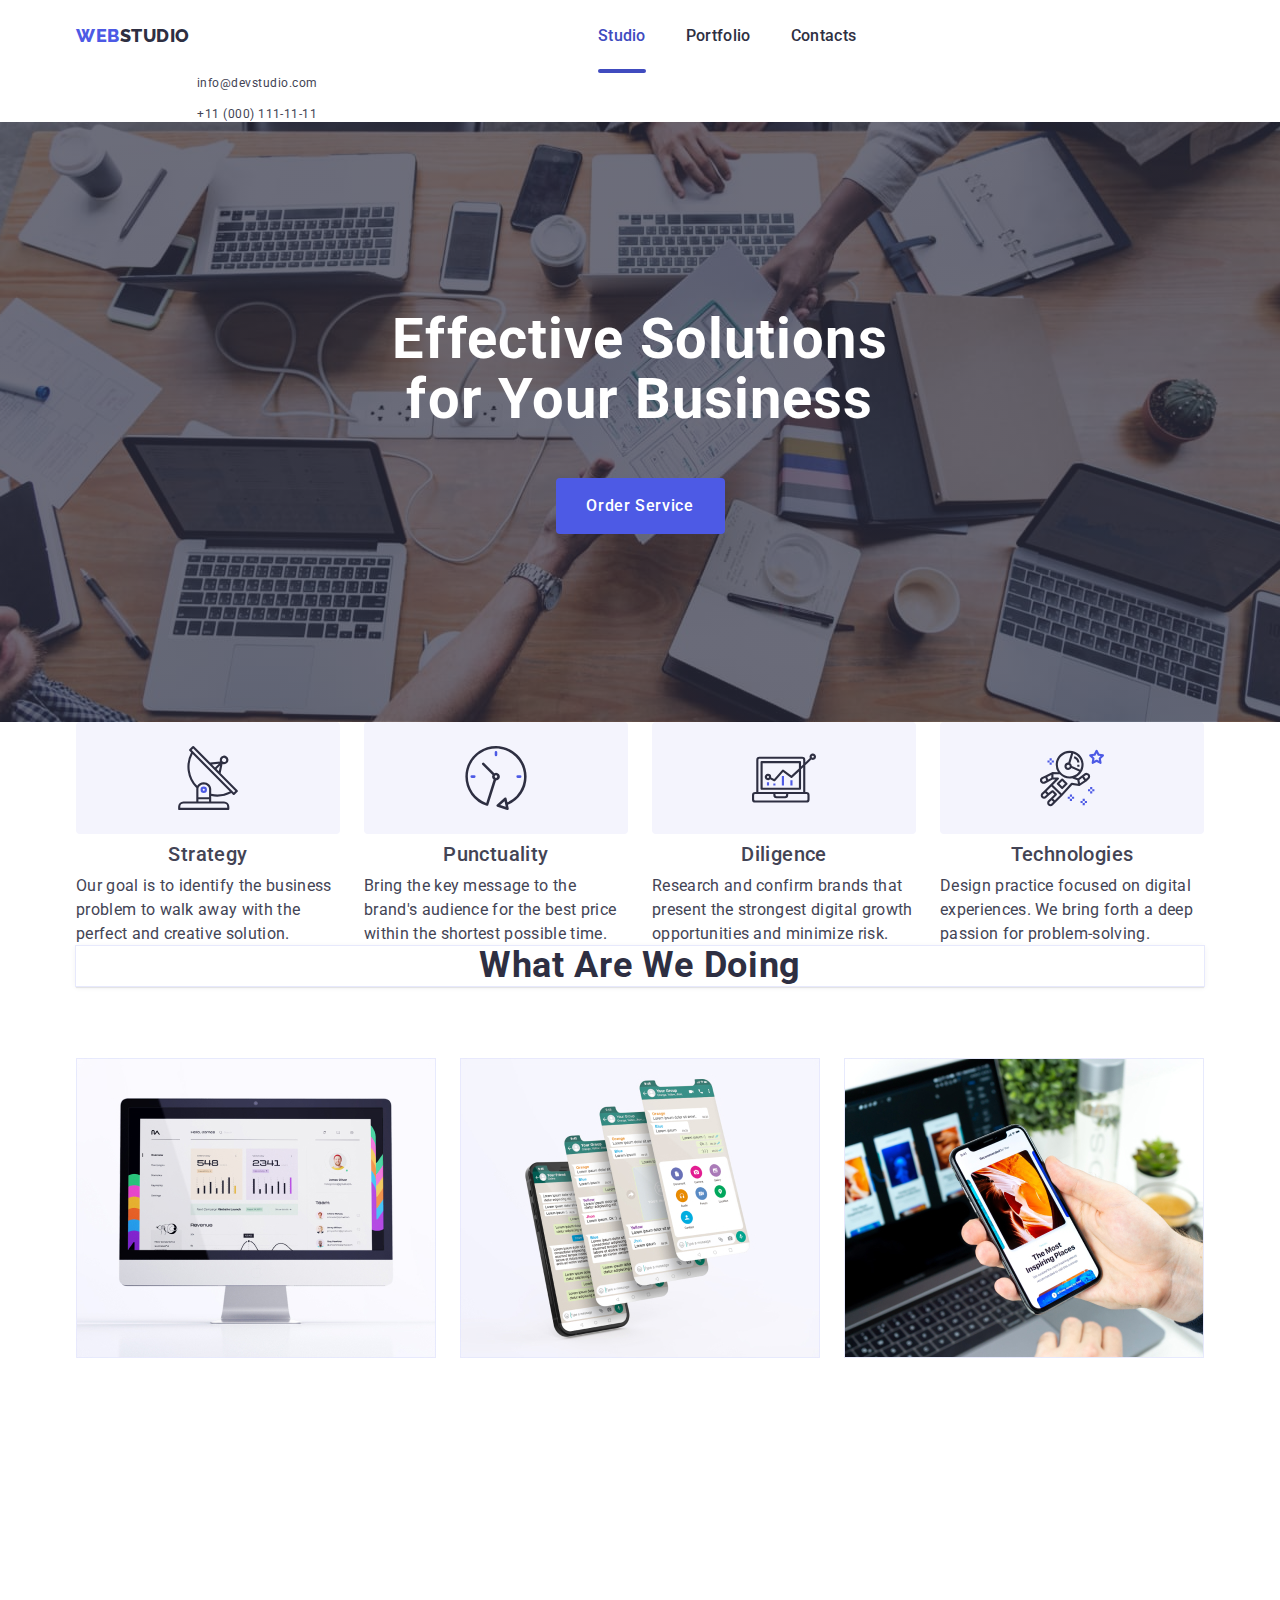
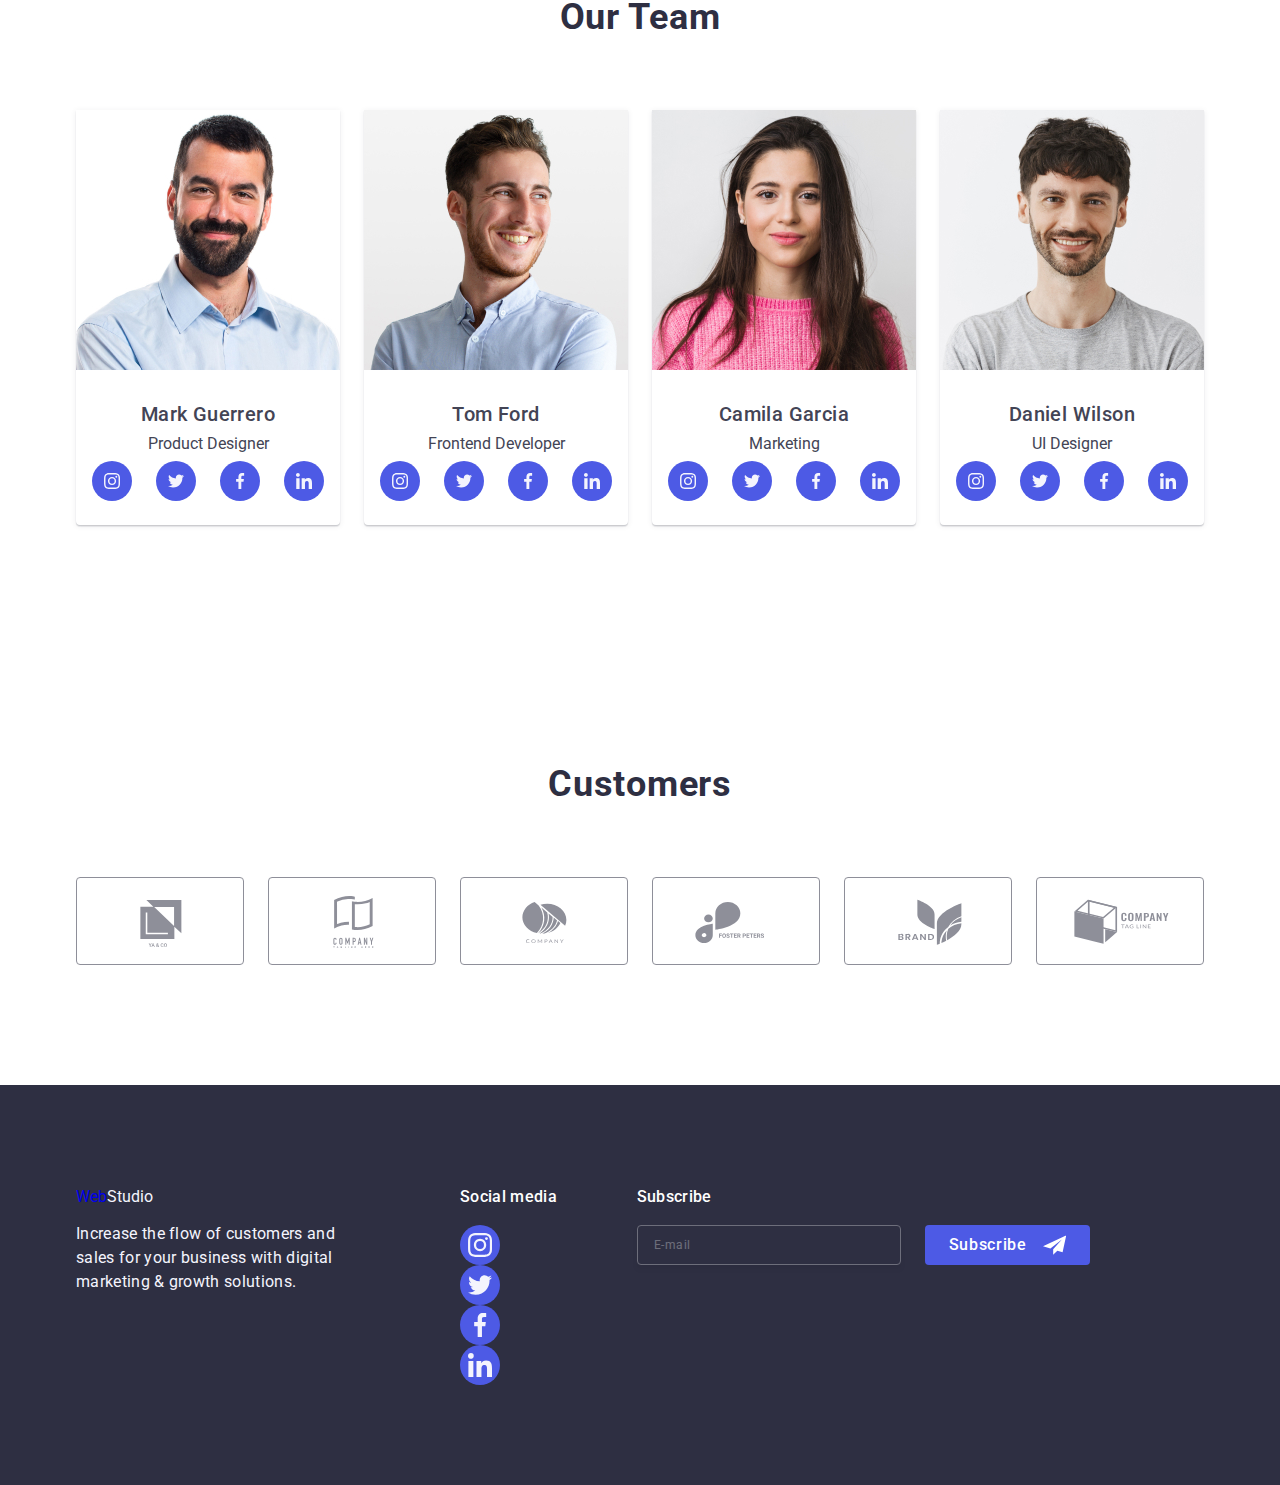
==== commit adb1181d: "Big update" ====
--- a/index.html
+++ b/index.html
@@ -18,6 +18,7 @@
 
 </head>
 
+
 <body>
   <header class="header-top">
     <div class="container header-container">
@@ -35,7 +36,9 @@
           </li>
         </ul>
       </nav>
+
       <address class="address nav">
+
         <ul class="list link address-list ">
           <li>
             <a class="contact list link" href="mailto:info@devstudio.com">info@devstudio.com</a>
@@ -45,8 +48,6 @@
           </li>
         </ul>
       </address>
-
-      <!-- s -->
       <menu class="menu-hamburger">
         <button type="button" class="button-hamburger menu-toggle js-open-menu " aria-expanded="false"
           aria-controls="mobile-menu">
@@ -55,15 +56,13 @@
           </svg>
         </button>
       </menu>
-
-
     </div>
   </header>
 
   <main>
-    <!-- section 1 -->
+    <!-- Section 1 -->
     <section class="section-main">
-      <div class="container column-section">
+      <div class="container hero">
         <h1 class="main-title">
           Effective Solutions<br />
           for Your Business
@@ -73,14 +72,15 @@
         </button>
       </div>
     </section>
-    <!-- section 2 -->
+
+    <!-- Section 2 -->
     <section class="section-main-two">
       <div class="container">
         <h2 class="head-title visually-hidden">NOTHING</h2>
         <ul class="list list-goals">
           <li class="list-point-items">
             <div class="main-icons-container">
-              <svg width="64" height="64">
+              <svg class="icon-section-two" width="64" height="64">
                 <use href="./images/icons.svg#icon-antena"></use>
               </svg>
             </div>
@@ -127,8 +127,8 @@
       </div>
     </section>
 
-    <!-- section 3 -->
-    <section class="section-main-three">
+    <!-- Section 3 -->
+    <section class="section section-main-three">
       <div class="container">
         <h2 class="header">what are we doing</h2>
         <ul class="list list-item">
@@ -144,18 +144,16 @@
         </ul>
       </div>
     </section>
-
     <!-- section 4 -->
     <section class="section our-team">
       <div class="container">
-        <h2 class="header">our team</h2>
+        <h2 class="header-our">our team</h2>
         <ul class="list list-team">
           <li class="our-team-card">
             <img width="264" height="260" src="./images/portret.jpg" alt="man in a blue shirt with a beard">
             <div class="team-card">
               <h3 class="goal">Mark Guerrero</h3>
               <p class="paragraph-card">Product Designer</p>
-
               <ul class="team-card-social">
                 <li class="team-card-social-items">
                   <a href="#" class="team-card-social-items-link">
@@ -303,12 +301,14 @@
       </div>
     </section>
 
+
     <!-- section 5 -->
-    <section class="customers-section">
+    <section class="section">
       <div class="container">
-        <h2 class="header header-customers">Customers</h2>
+        <h2 class=" header-customers">Customers</h2>
         <ul class="customers-list">
           <li class="customers-list-items">
+
             <a href="#" class="customers-list-link">
               <svg width="104" height="56" class="customers-logo-list">
                 <use href="./images/icons.svg#icon-Client1"></use>
@@ -356,12 +356,13 @@
 
   </main>
 
-  <!-- section Footer -->
+  <!-- Footer -->
   <footer class="footer">
     <div class="container footer-main-container">
       <div class="footer-logo">
         <a class="logo-footer link" href="./index.html">Web<span class="logo-footer-span link">Studio</span></a>
-        <p class="paragraph-footer">Increase the flow of customers and sales for your business with digital marketing &
+        <p class="paragraph-footer">Increase the flow of customers and sales for your business with digital marketing
+          &
           growth solutions.</p>
       </div>
       <div class="main-footer-socials-container">
@@ -414,7 +415,7 @@
     </div>
   </footer>
 
-  <!-- section Modal -->
+  <!-- MODAL WINDOW MOBILE -->
   <div class="modal-window is-hidden" data-modal>
     <div class="modal-body">
       <button class="close-button" type="button" data-modal-close>
@@ -457,8 +458,8 @@
         </div>
 
         <div class="checbox">
-          <input type="checkbox" id="user-privacy" name="user-privacy" value="true"
-            class="checkbox-input visually-hidden" required>
+          <input class="checkbox-input visually-hidden" type="checkbox" id="user-privacy" name="user-privacy"
+            value="true" required>
           <label class="checkbox-label" for="user-privacy">
             <span class="checbox-icon">
               <svg width="10" height="8" class="svg-frame">
@@ -473,8 +474,8 @@
     </div>
   </div>
 
-  <!-- s -->
-  <div class="js-menu-container menu-container-mobile" id="mobile-menu">
+  <!-- HAMBURGER MOBILE -->
+  <div class="js-menu-container menu-container-a" id="mobile-menu">
     <div class="hamburger-div">
       <div class="hamburger-button-container">
         <button class="js-close-menu hamburger-close-button">
@@ -496,11 +497,8 @@
         <ul class="hamburger-address-list">
           <li><a class="hamburger-phone link" href="tel:+110001111111">+11 (000) 111-11-11</a></li>
           <li><a class="hamburger-mail link" href="mailto:info@devstudio.com">info@devstudio.com</a></li>
-
         </ul>
       </address>
-
-
 
       <ul class="hamburger-social-media-list">
         <li class="hamburger-social-media-li">
@@ -535,8 +533,10 @@
 
     </div>
   </div>
-  <script src="./js/mobile-menu.js"></script>
+
+
   <script src="./js/modal.js"></script>
+  <script defer src="js/mobile-menu.js"></script>
 </body>
 
 </html>--- a/css/style.css
+++ b/css/style.css
@@ -1,8 +1,3 @@
-* {
-  margin: 0px;
-  padding: 0px;
-}
-
 :root {
   --primary-brand-color: #4d5ae5;
   --pressed-state-color: #404bbf;
@@ -24,12 +19,33 @@
   background-color: var(--white-background-color);
 }
 
+* {
+  box-sizing: border-box;
+  margin: 0px;
+  padding: 0px;
+}
+
 img {
   display: block;
   max-width: 100%;
   height: auto;
 }
 
+h1,
+h2,
+h3,
+h4,
+h5,
+h6,
+p {
+  margin: 0;
+}
+
+ul {
+  margin: 0;
+  padding-left: 0;
+  list-style: none;
+}
 .visually-hidden {
   position: absolute;
   white-space: nowrap;
@@ -43,32 +59,15 @@
   clip: rect(0 0 0 0);
 }
 
-.section {
-  padding: 120px 0; /*120px/16px=7,5em*/
+.cursor {
+  cursor: pointer;
 }
 
-h1,
-h2,
-h3,
-h4,
-h5,
-h6,
-p {
-  margin: 0;
+.link {
+  text-decoration: none;
 }
 
-.container {
-  width: 1158px;
-  padding-left: 15px;
-  padding-right: 15px;
-  margin: 0 auto;
-}
-
-/* ----MOBILE VERSION----MOBILE VERSION----MOBILE VERSION----MOBILE VERSION----MOBILE VERSION----MOBILE VERSION----MOBILE VERSION----MOBILE VERSION----MOBILE VERSION----MOBILE VERSION----MOBILE VERSION */
-/* ----MOBILE VERSION----MOBILE VERSION----MOBILE VERSION----MOBILE VERSION----MOBILE VERSION----MOBILE VERSION----MOBILE VERSION----MOBILE VERSION----MOBILE VERSION----MOBILE VERSION----MOBILE VERSION */
-/* ----MOBILE VERSION----MOBILE VERSION----MOBILE VERSION----MOBILE VERSION----MOBILE VERSION----MOBILE VERSION----MOBILE VERSION----MOBILE VERSION----MOBILE VERSION----MOBILE VERSION----MOBILE VERSION */
-/* ----MOBILE VERSION----MOBILE VERSION----MOBILE VERSION----MOBILE VERSION----MOBILE VERSION----MOBILE VERSION----MOBILE VERSION----MOBILE VERSION----MOBILE VERSION----MOBILE VERSION----MOBILE VERSION */
-
+/* ================================================= MOBILE ========================================= */
 @media screen and (min-width: 320px) and (max-width: 767px) {
   .section {
     margin-bottom: 96px;
@@ -80,16 +79,16 @@
     padding: 0 15px;
   }
 
-  /*----MOBILE HEADER----MOBILE HEADER----MOBILE HEADER----MOBILE HEADER----MOBILE HEADER----MOBILE HEADER----MOBILE HEADER----MOBILE HEADER----MOBILE HEADER----MOBILE HEADER----MOBILE HEADER */
-
-  .header-top {
-    border-bottom: 1px solid var(--accent-color);
+  /* HEADER MOBILE */
+  .header {
+    outline: 1px solid var(--accent-color);
     box-shadow: 0px 2px 1px rgba(46, 47, 66, 0.08), 0px 1px 1px rgba(46, 47, 66, 0.16),
       0px 1px 6px rgba(46, 47, 66, 0.08);
   }
-  .header-container {
-    display: flex;
-    justify-content: space-between; /*równomiernie rozmieszczone*/
+
+  .header-top {
+    display: flex;
+    justify-content: space-between;
   }
 
   .nav {
@@ -98,56 +97,51 @@
   }
 
   .logo-header {
-    color: var(--primary-brand-color);
+    font-family: Raleway, sans-serif;
+    font-weight: 800;
     font-size: 18px;
-    font-family: 'Raleway', sans-serif;
-    font-weight: 800;
-    text-transform: uppercase;
     line-height: 1.17;
     letter-spacing: 0.03em;
-    text-decoration: none;
+    text-transform: uppercase;
+    color: var(--primary-brand-color);
     margin-right: 76px;
     display: inline-block;
   }
 
-  .link {
-    text-decoration: none;
-  }
-
   .logo-studio {
     color: var(--dark-color);
   }
 
-  .list {
-    list-style: none;
-    margin: 0;
-    padding-left: 0;
-  }
-
-  .list-header {
-    display: flex;
-    justify-content: flex-start;
-    gap: 40px;
-    padding-bottom: 24px;
-    padding-top: 24px;
-  }
-
-  .address-list {
-    display: flex;
-    gap: 40px;
-    padding-top: 24px;
-    padding-bottom: 24px;
-  }
-
-  .page-description {
-    color: var(--dark-color);
-    font-weight: 500;
+  .contact {
+    color: var(--text-color);
+    font-family: 'Roboto';
+    font-size: 16px;
+    font-style: normal;
+    font-weight: 400;
     line-height: 1.5;
     letter-spacing: 0.02em;
     padding: 24px 0;
-    position: relative;
+    transition: color 250ms cubic-bezier(0.4, 0, 0.2, 1);
+  }
+
+  .contact:hover {
+    color: var(--pressed-state-color);
+  }
+
+  .contact:focus {
+    color: var(--pressed-state-color);
+  }
+
+  .page-description {
     display: inline-block;
-    transition: color 250ms cubic-bezier(0.4, 0, 0.2, 1);
+    font-family: 'Roboto', sans-serif;
+    font-size: 16px;
+    font-style: normal;
+    font-weight: 500;
+    line-height: 1.5;
+    letter-spacing: 0.02em;
+    color: var(--dark-color);
+    padding: 24px 0;
   }
 
   .page-description:hover {
@@ -158,52 +152,35 @@
     color: var(--pressed-state-color);
   }
 
-  .underline {
-    color: var(--pressed-state-color);
-  }
-  .underline::after {
-    content: '';
-    position: absolute;
-    left: 0;
-    bottom: -1px;
-    height: 4px;
-    width: 100%;
-    background-color: var(--pressed-state-color);
-    border-radius: 2px;
-  }
   .address {
     font-style: normal;
     padding: 24px 0;
   }
 
-  .contact {
-    color: var(--text-color);
-    line-height: 1.5;
-    letter-spacing: 0.02em;
-    transition: color 250ms cubic-bezier(0.4, 0, 0.2, 1);
-  }
-
-  .contact:hover {
-    color: var(--pressed-state-color);
-  }
-
-  .contacts:focus {
-    color: var(--pressed-state-color);
-  }
-
-  /*----SECTION 1 MOBILE----SECTION 1 MOBILE----SECTION 1 MOBILE----SECTION 1 MOBILE----SECTION 1 MOBILE----SECTION 1 MOBILE----SECTION 1 MOBILE----SECTION 1 MOBILE----SECTION 1 MOBILE */
+  .list-header {
+    display: none;
+    gap: 40px;
+  }
+
+  .address-list {
+    display: none;
+    gap: 40px;
+    margin-left: 332px;
+  }
+
+  /* SECTION 1 MOBILE */
+
   .section-main {
-    color: var(--white-background-color);
-    padding: 188px 0;
-    max-width: 1440px;
+    display: flex;
+    padding: 112px 0;
+    background-color: var(--dark-color);
     margin: 0 auto;
-    background-size: cover;
     background-image: linear-gradient(rgba(46, 47, 66, 0.7), rgba(46, 47, 66, 0.7)),
-      url(../images/people-in-office.jpg);
-
-    background-repeat: no-repeat;
+      url(../images/people-office.jpg);
+    max-width: 767px;
     background-position: center;
     background-size: cover;
+    background-repeat: no-repeat;
   }
 
   @media (min-device-pixel-ratio: 2),
@@ -212,270 +189,401 @@
     (min-resolution: 2dppx) {
     .section-main {
       background-image: linear-gradient(rgba(46, 47, 66, 0.7), rgba(46, 47, 66, 0.7)),
-        url(../images/people-office@2x.jpg);
+        url(../images/people-office@x2.jpg);
     }
   }
-  .column-section {
+
+  .hero {
     display: flex;
     flex-direction: column;
     align-items: center;
   }
+
   .main-title {
-    font-size: 56px;
-    line-height: 1.07;
-    letter-spacing: 0.02em;
-    max-width: 496px;
+    font-family: 'Roboto';
+    font-size: 36px;
+    font-style: normal;
+    font-weight: 700;
+    color: var(--white-background-color);
+    line-height: 1.11;
     text-align: center;
-    margin: auto;
+    letter-spacing: 0.06em;
+    margin-bottom: 72px;
   }
 
   .main-button {
-    background-color: var(--primary-brand-color);
     color: var(--white-background-color);
     font-family: 'Roboto', sans-serif;
+    font-size: 16px;
+    font-style: normal;
     font-weight: 500;
-    font-size: 16px;
+    background-color: var(--primary-brand-color);
     line-height: 1.5;
     letter-spacing: 0.04em;
-    cursor: pointer;
+    display: block;
     min-width: 169px;
     height: 56px;
     border: none;
     border-radius: 4px;
-    text-align: center;
-    padding: 16px 32px;
-    margin: auto;
-    margin-top: 48px;
-    display: block;
-    transition: background-color 250ms cubic-bezier(0.4, 0, 0.2, 1);
-  }
-  .main-button:hover {
+    margin: 0 auto;
+    transition: color 250ms cubic-bezier(0.4, 0, 0.2, 1);
+  }
+
+  .main-button {
     background-color: var(--pressed-state-color);
   }
+
   .main-button:focus {
     background-color: var(--pressed-state-color);
   }
 
-  /*----SECTION 2 MOBILE----SECTION 2 MOBILE----SECTION 2 MOBILE----SECTION 2 MOBILE----SECTION 2 MOBILE----SECTION 2 MOBILE----SECTION 2 MOBILE----SECTION 2 MOBILE----SECTION 2 MOBILE */
-
-  .section-main-two {
-    padding: 120px 0;
-  }
-
-  .head-title {
+  /* SECTION 2 MOBILE */
+
+  .main-icons-container {
+    display: none;
+  }
+
+  .list-goals {
+    display: flex;
+    flex-direction: column;
+    align-items: flex-start;
+    gap: 72px;
+    margin-top: 96px;
+  }
+
+  .goal {
+    font-family: 'Roboto';
+    font-size: 36px;
+    font-style: normal;
+    font-weight: 700;
     color: var(--dark-color);
-    font-size: 36px;
-    font-family: Roboto;
-    font-weight: 700;
-    text-transform: capitalize;
-    line-height: 40px;
-    letter-spacing: 0.72px;
-    word-wrap: break-word;
+    line-height: 1.11;
+    letter-spacing: 0.06em;
     margin-bottom: 8px;
-  }
-
-  .list-goals {
-    display: flex;
-    gap: 24px;
-  }
-  .list-point-items {
-    width: calc((100% - 72px) / 4);
-  }
-
-  .main-icons-container {
-    display: flex;
-    justify-content: center;
-    align-items: center;
-    margin-bottom: 8px;
-    height: 112px;
-    background-color: var(--light-color);
-    border-radius: 4px;
-  }
-
-  .goal {
-    color: var(--dark-color);
-    font-weight: 500;
-    font-size: 20px;
-    line-height: 1.5;
-    letter-spacing: 0.02em;
-    word-wrap: break-word;
-    text-align: left;
-    margin-bottom: 8px;
+    text-align: center;
   }
 
   .paragraph {
     color: var(--text-color);
+    font-family: 'Roboto';
     font-size: 16px;
+    font-style: normal;
+    font-weight: 500;
     line-height: 1.5;
     letter-spacing: 0.02em;
-    word-wrap: break-word;
-    box-sizing: content-box;
-    text-align: left;
-  }
-
-  /*----SECTION 3 MOBILE----SECTION 3 MOBILE----SECTION 3 MOBILE----SECTION 3 MOBILE----SECTION 3 MOBILE----SECTION 3 MOBILE----SECTION 3 MOBILE----SECTION 3 MOBILE----SECTION 3 MOBILE */
+  }
+
+  /* SECTION 3 MOBILE */
 
   .section-main-three {
-    padding-bottom: 120px;
-  }
-
-  .header {
-    color: var(--dark-color);
+    display: none;
+  }
+
+  /* SECTION 4 MOBILE */
+
+  .header-our {
+    font-family: 'Roboto';
     font-size: 36px;
+    font-style: normal;
+    font-weight: 700;
     line-height: 1.11;
     text-align: center;
-    letter-spacing: 0.02em;
+    letter-spacing: 0.72px;
     text-transform: capitalize;
+    color: var(--text-color);
     margin-bottom: 72px;
-  }
-
-  .list-item {
+    padding-top: 96px;
+  }
+
+  .list-team {
+    display: flex;
+    flex-direction: column;
+    gap: 72px;
+    padding-bottom: 96px;
+  }
+
+  .our-team-card {
+    display: flex;
+    width: 264px;
+    flex-direction: column;
+    justify-content: center;
+    align-items: center;
+    margin: 0 auto;
+    background-color: var(--white-background-color);
+    border-radius: 0px 0px 4px 4px;
+    list-style: none;
+    box-shadow: 0px 2px 1px 0px rgba(46, 47, 66, 0.08), 0px 1px 1px 0px rgba(46, 47, 66, 0.16),
+      0px 1px 6px 0px rgba(46, 47, 66, 0.08);
+  }
+
+  .our-team {
+    background-color: var(--cloud-color);
+  }
+
+  .team-card {
+    padding: 0px;
+    text-align: center;
+    max-width: 264px;
+    margin: 32px auto;
+  }
+
+  .goal {
+    font-family: 'Roboto';
+    font-size: 20px;
+    font-style: normal;
+    font-weight: 500;
+    color: var(--text-color);
+    line-height: 1.11;
+    letter-spacing: 0.4px;
+    margin-bottom: 8px;
+    text-align: center;
+  }
+
+  .paragraph-card {
+    text-align: center;
+    font-weight: 400;
+  }
+
+  .team-card-social {
     display: flex;
     gap: 24px;
-  }
-  .item-work {
-    display: flex;
-    gap: 24px;
-  }
-
-  /*----SECTION 4 MOBILE----SECTION 4 MOBILE----SECTION 4 MOBILE----SECTION 4 MOBILE----SECTION 4 MOBILE----SECTION 4 MOBILE----SECTION 4 MOBILE----SECTION 4 MOBILE----SECTION 4 MOBILE */
-  .our-team {
-    background-color: var(--light-color);
-    padding: 120px 0;
-  }
-  .list-team {
-    display: flex;
-    gap: 24px;
-  }
-
-  .our-team-card {
-    background-color: var(--white-background-color);
-    color: var(--dark-color);
-    border-radius: 0px 0px 4px 4px;
-    box-shadow: 0px 1px 6px rgba(46, 47, 66, 0.08), 0px 1px 1px rgba(46, 47, 66, 0.16),
-      0px 2px 1px rgba(46, 47, 66, 0.08);
-  }
-  .team-card {
-    padding: 32px 0px;
-  }
-  .paragraph-card {
-    color: var(--text-color);
-    font-size: 16px;
-    line-height: 1.5;
-    letter-spacing: 0.02em;
-    box-sizing: content-box;
-    text-align: center;
-  }
-
-  .team-card-social {
-    display: flex;
-    gap: 24px;
-    justify-content: center;
-    margin-top: 8px;
-    list-style: none;
-  }
+    justify-content: center;
+  }
+
   .team-card-social-items {
     width: 40px;
     height: 40px;
   }
+
   .team-card-social-items-link {
+    display: flex;
+    gap: 16px;
+    margin-top: 8px;
+    justify-content: center;
+    align-items: center;
     width: 100%;
     height: 100%;
     background-color: var(--primary-brand-color);
     border-radius: 50%;
-    display: flex;
-    justify-content: center;
-    align-items: center;
-    transition: background-color 250ms cubic-bezier(0.4, 0, 0.2, 1);
+    transition: color 250ms cubic-bezier(0.4, 0, 0.2, 1);
   }
 
   .team-card-social-items-link:hover {
     background-color: var(--pressed-state-color);
-    color: var(--pressed-state-color);
-  }
+  }
+
   .team-card-social-items-link:focus {
     background-color: var(--pressed-state-color);
-    color: var(--pressed-state-color);
-  }
+  }
+
   .vector-team-socials {
+    width: 16px;
+    height: 16px;
     fill: var(--light-color);
   }
 
-  /*----SECTION 5 MOBILE----SECTION 5 MOBILE----SECTION 5 MOBILE----SECTION 5 MOBILE----SECTION 5 MOBILE----SECTION 5 MOBILE----SECTION 5 MOBILE----SECTION 5 MOBILE----SECTION 5 MOBILE */
-
-  .customers-section {
-    padding-top: 120px;
-    padding-bottom: 120px;
-  }
+  /* SECTION 5 MOBILE */
 
   .header-customers {
+    text-align: center;
+    color: var(--dark-color);
+    font-family: 'Roboto';
+    font-size: 36px;
+    font-style: normal;
+    font-weight: 700;
+    line-height: 1.11;
+    letter-spacing: 0.72px;
+    text-transform: capitalize;
     margin-bottom: 72px;
   }
 
   .customers-list {
     display: flex;
-    gap: 24px;
-    list-style: none;
-    justify-content: center;
-  }
+    flex-wrap: wrap;
+    gap: 16px;
+    justify-content: center;
+    row-gap: 72px;
+  }
+
   .customers-list-items {
-    width: calc((100% - 120px) / 6);
     height: 88px;
   }
+
   .customers-list-link {
     width: 100%;
     height: 100%;
+    border: 1px solid var(--subtle-text-color);
     border-radius: 4px;
-    border: 1px solid var(--subtle-text-color);
-    display: flex;
-    align-items: center;
-    justify-content: center;
+    display: flex;
+    align-items: center;
+    justify-content: center;
+    flex-shrink: 0;
     color: var(--subtle-text-color);
     transition: border-color 250ms cubic-bezier(0.4, 0, 0.2, 1),
       color 250ms cubic-bezier(0.4, 0, 0.2, 1);
   }
 
   .customers-list-link:hover {
+    border-color: var(--pressed-state-color);
     color: var(--pressed-state-color);
-    border: 1px var(--pressed-state-color) solid;
+  }
+
+  .customers-list-link:focus {
     border-color: var(--pressed-state-color);
-  }
-  .customers-list-link:focus {
     color: var(--pressed-state-color);
-    border: 1px var(--pressed-state-color) solid;
-    border-color: var(--pressed-state-color);
-  }
+  }
+
   .customers-logo-list {
+    fill: currentColor;
+    width: 110px;
+    height: 56px;
+  }
+
+  /* FOOTER MOBILE*/
+
+  .footer-main-container {
+    display: flex;
+    flex-direction: column;
+    align-items: center;
+    gap: 72px;
+  }
+
+  .footer-logo {
+    display: flex;
+    flex-direction: column;
+    gap: 16px;
+  }
+
+  .logo-footer {
+    display: block;
+    text-align: center;
+    margin: 0;
+  }
+
+  .logo-footer-span {
+    color: var(--light-color);
+  }
+
+  .paragraph-footer {
+    color: var(--light-color);
+    font-family: 'Roboto';
+    font-size: 16px;
+    font-style: normal;
+    font-weight: 400;
+    line-height: 1.5;
+    letter-spacing: 0.02em;
+    width: max(264px);
+  }
+
+  .footer {
+    background-color: var(--dark-color);
+    padding: 100px 0;
+  }
+
+  .footer-socials-link {
+    width: 100%;
+    height: 100%;
+    background-color: var(--primary-brand-color);
+    border-radius: 50%;
+    display: flex;
+    align-items: center;
+    justify-content: center;
+    transition: border-color 250ms cubic-bezier(0.4, 0, 0.2, 1);
+  }
+
+  .footer-socials-link:hover {
+    background-color: var(--success-color);
+  }
+
+  .footer-socials-link:focus {
+    background-color: var(--success-color);
+  }
+
+  .footer-paragraph {
+    font-family: 'Roboto';
+    font-size: 16px;
+    font-style: normal;
+    font-weight: 500;
+    line-height: 1.5;
+    letter-spacing: 0.02em;
+    color: var(--white-background-color);
+    margin-bottom: 16px;
+    display: block;
+    text-align: center;
+  }
+
+  .footer-socials-list {
+    display: flex;
+    justify-content: center;
+    gap: 16px;
+  }
+
+  .footer-socials-list-items {
+    height: 40px;
+    width: 40px;
+  }
+
+  .vector-footer-socials {
+    fill: var(--light-color);
+  }
+
+  .vector-footer-socials:hover {
+    fill: var(--success-color);
+  }
+
+  .footer-container-subscribe {
+    margin: 0 auto;
+    gap: 16px;
+  }
+
+  .form-subscribe {
+    display: flex;
+    flex-direction: column;
+    gap: 16px;
+    align-items: center;
+  }
+
+  .label-subscribe {
+  }
+
+  .input-subscribe {
+    width: 290px;
+    height: 40px;
+    background-color: var(--dark-color);
     border-radius: 4px;
-    fill: currentColor;
-  }
-
-  .button {
-    cursor: pointer;
-    color: var(--primary-brand-color);
-    font-size: 16px;
-    font-family: 'Roboto';
-    font-weight: 500;
-    line-height: 1.5;
-    letter-spacing: 0.02em;
-  }
-
-  /*----SECTION PORTFOLIO MOBILE----SECTION PORTFOLIO MOBILE----SECTION PORTFOLIO MOBILE----SECTION PORTFOLIO MOBILE----SECTION PORTFOLIO MOBILE----SECTION PORTFOLIO MOBILE----SECTION PORTFOLIO MOBILE */
-  .section.list-portfolio {
-    padding-top: 96px;
-    padding-bottom: 120px;
-  }
-  .list-filters {
-    display: flex;
-    gap: 24px;
-    justify-content: center;
-    margin-bottom: 72px;
-  }
-  .filter-button {
-    color: var(--primary-brand-color);
-    background-color: var(--light-color);
+    border: 1px solid var(--white-background-color);
+    box-shadow: 0px 4px 4px 0px rgba(0, 0, 0, 0.15);
+    padding-top: 8px;
+    padding-bottom: 8px;
+    padding-left: 16px;
+    background-color: transparent;
+    color: var(--white-background-color);
+    opacity: 0.3;
+  }
+
+  .input-subscribe::placeholder {
+    color: var(--white-background-color);
+    font-family: 'Roboto';
+    font-size: 12px;
+    font-style: normal;
+    font-weight: 400;
+    line-height: 1.5;
+    letter-spacing: 0.04em;
+  }
+
+  .subscribe-button {
+    display: flex;
+    padding: 8px 24px;
+    justify-content: center;
+    align-items: center;
+    width: 165px;
+    height: 40px;
+    border-radius: 4px;
+    background-color: var(--primary-brand-color);
+    color: var(--white-background-color);
     font-family: 'Roboto', sans-serif;
     font-size: 16px;
+    font-style: normal;
     font-weight: 500;
     line-height: 1.5;
     letter-spacing: 0.04em;
@@ -483,431 +591,143 @@
     cursor: pointer;
   }
 
-  .filter-button:hover {
-    color: var(--white-background-color);
-  }
-  .filter-button:focus {
-    color: var(--white-background-color);
-  }
-
-  .filter-button:hover {
-    background-color: var(--pressed-state-color);
-  }
-  .filter-button:focus {
-    background-color: var(--pressed-state-color);
+  .icon-paper-plane {
+    width: 24px;
+    height: 24px;
+    margin-left: 16px;
+  }
+
+  /* PORTFOLIO MOBILE */
+
+  .list-portfolio {
+    padding-left: 16px;
+  }
+
+  .list-filters {
+    display: flex;
+    flex-wrap: wrap;
+    row-gap: 16px;
+    gap: 24px;
+    justify-content: start;
+    align-items: center;
+    padding-top: 48px;
+    margin-bottom: 48px;
   }
 
   .button-list {
+    color: var(--primary-brand-color);
+    font-family: 'Roboto', sans-serif;
+    font-size: 16px;
+    font-style: normal;
+    font-weight: 500;
+    line-height: 1.5;
+    letter-spacing: 0.04em;
+    background-color: var(--light-color);
+    padding: 12px 24px;
+    border: 1px solid var(--accent-color);
     border-radius: 4px;
-    border: 1px #e7e9fc solid;
-    background-color: var(--light-color);
-    color: var(--primary-brand-color);
-    padding: 12px 24px;
     transition: color 250ms cubic-bezier(0.4, 0, 0.2, 1),
       background-color 250ms cubic-bezier(0.4, 0, 0.2, 1),
       border-color 250ms cubic-bezier(0.4, 0, 0.2, 1), box-shadow 250ms cubic-bezier(0.4, 0, 0.2, 1);
   }
-  .button-list:hover {
+
+  .button-list:hover,
+  .button-list:focus {
+    color: var(--white-background-color);
+    background-color: var(--pressed-state-color);
     border: 1px solid transparent;
-    box-shadow: 0px 3px 1px rgba(0, 0, 0, 0.1), 0px 2px 1px rgba(0, 0, 0, 0.08),
-      0px 2px 2px rgba(0, 0, 0, 0.12);
-  }
-  .button-list:focus {
-    border: 1px solid transparent;
-    box-shadow: 0px 3px 1px rgba(0, 0, 0, 0.1), 0px 2px 1px rgba(0, 0, 0, 0.08),
-      0px 2px 2px rgba(0, 0, 0, 0.12);
+    box-shadow: 0px 2px 2px 0px rgba(0, 0, 0, 0.12), 0px 2px 1px 0px rgba(0, 0, 0, 0.08),
+      0px 3px 1px 0px rgba(0, 0, 0, 0.1);
+  }
+
+  .list-options {
+    display: flex;
+    flex-direction: column;
+    gap: 48px;
   }
 
   .list-image-portfolio {
-    display: flex;
-    flex-wrap: wrap;
-    width: calc((100% - 48px) / 3);
-  }
-  .link-porfolio-shadow {
+    max-width: 396px;
+  }
+
+  .list-image-portfolio:hover {
+    box-shadow: 0px 2px 1px 0px rgba(46, 47, 66, 0.08), 0px 1px 1px 0px rgba(46, 47, 66, 0.16),
+      0px 1px 6px 0px rgba(46, 47, 66, 0.08);
+  }
+
+  .link-portfolio-shadow {
     display: block;
     transition: box-shadow 250ms cubic-bezier(0.4, 0, 0.2, 1);
   }
-  .link-porfolio-shadow:hover .potfolio-hidden-paragraph {
-    box-shadow: 0px 1px 6px rgba(46, 47, 66, 0.08), 0px 1px 1px rgba(46, 47, 66, 0.16),
-      0px 2px 1px rgba(46, 47, 66, 0.08);
+
+  .link-portfolio-shadow:hover,
+  .link-portfolio-shadow:focus {
+    box-shadow: 0px 2px 1px 0px rgba(46, 47, 66, 0.08), 0px 1px 1px 0px rgba(46, 47, 66, 0.16),
+      0px 1px 6px 0px rgba(46, 47, 66, 0.08);
+  }
+
+  .link-portfolio-shadow:hover .potfolio-hidden-paragraph {
     transform: translateY(0%);
   }
-  .link-porfolio-shadow:focus .potfolio-hidden-paragraph {
-    box-shadow: 0px 1px 6px rgba(46, 47, 66, 0.08), 0px 1px 1px rgba(46, 47, 66, 0.16),
-      0px 2px 1px rgba(46, 47, 66, 0.08);
+
+  .link-portfolio-shadow:focus .potfolio-hidden-paragraph {
     transform: translateY(0%);
   }
   .containter-list-options {
     padding: 32px 16px;
-    border: 1px solid #e7e9fc;
+    border: 1px solid var(--accent-color);
     border-top: none;
   }
-
   .container-hidden-potfolio {
     position: relative;
     overflow: hidden;
+    transform: translateY(0%);
   }
 
   .potfolio-hidden-paragraph {
     position: absolute;
     top: 0;
+    font-family: 'Roboto';
     font-size: 16px;
+    font-weight: 400;
     line-height: 1.5;
     letter-spacing: 0.02em;
     color: var(--light-color);
+    background-color: var(--primary-brand-color);
     padding: 40px 32px;
-    background-color: var(--primary-brand-color);
     height: 100%;
     width: 100%;
     transform: translateY(100%);
     transition: transform 250ms cubic-bezier(0.4, 0, 0.2, 1);
   }
-  .list-options {
-    display: flex;
-    flex-wrap: wrap;
-    column-gap: 24px;
-    row-gap: 48px;
-  }
 
   .project-title-options {
+    font-family: 'Roboto', sans-serif;
     font-size: 20px;
+    font-style: normal;
     font-weight: 500;
     line-height: 1.2;
     letter-spacing: 0.02em;
     color: var(--dark-color);
     margin-bottom: 8px;
   }
+
   .paragraph-options {
-    text-align: left;
     color: var(--text-color);
-  }
-
-  /* SECTION FOOTER MOBILE */
-
-  .footer {
-    background-color: var(--dark-color);
-    padding: 100px 0;
-  }
-  .footer-main-container {
-    display: flex;
-    align-items: baseline;
-  }
-  .footer-logo {
-    margin-right: 120px;
-  }
-  .footer-paragraph {
-    color: var(--white-background-color);
+    font-family: Roboto;
     font-size: 16px;
-    font-family: Roboto;
+    font-style: normal;
     font-weight: 500;
     line-height: 1.5;
     letter-spacing: 0.02em;
-    word-wrap: break-word;
-    margin-bottom: 16px;
-  }
-  .footer-socials-list {
-    list-style: none;
-    display: flex;
-    gap: 16px;
-    margin-right: 80px;
-  }
-
-  .footer-socials-link {
-    width: 100%;
-    height: 100%;
-    background-color: var(--primary-brand-color);
-    border-radius: 50%;
-    display: flex;
-    align-items: center;
-    justify-content: center;
-    transition: background-color 250ms cubic-bezier(0.4, 0, 0.2, 1);
-  }
-  .footer-socials-link:hover {
-    background-color: var(--success-color);
-  }
-  .footer-socials-link:focus {
-    background-color: var(--success-color);
-  }
-  .footer-socials-list-items {
-    width: 40px;
-    height: 40px;
-  }
-  .vector-footer-socials {
-    fill: var(--light-color);
-  }
-  .logo-footer {
-    color: var(--primary-brand-color);
-    font-size: 18px;
-    font-family: 'Raleway', sans-serif;
-    font-weight: 800;
-    text-transform: uppercase;
-    line-height: 1.17;
-    letter-spacing: 0.03em;
-    text-decoration: none;
-    margin-right: 76px;
-    margin-bottom: 16px;
-    display: inline-block;
-  }
-
-  .logo-footer-span {
-    color: var(--light-color);
-  }
-
-  .paragraph-footer {
-    color: var(--light-color);
-    line-height: 1.5;
-    font-size: 16px;
-    font-family: 'Roboto';
-    font-weight: 400;
-    line-height: 24px;
-    letter-spacing: 0.02em;
-    word-wrap: break-word;
-    max-width: 264px;
-  }
-
-  .form-subscribe {
-    display: flex;
-    gap: 24px;
-  }
-
-  .input-subscribe {
-    color: var(--white-background-color);
-    width: 264px;
-    height: 40px;
-    border: 1px var(--white-background-color) solid;
-    background-color: transparent;
-    font-size: 12px;
-    line-height: 1.5;
-    letter-spacing: 0.04em;
-    padding-left: 16px;
-    box-shadow: 0px 4px 4px 0px rgba(0, 0, 0, 0.15);
-    border-radius: 4px;
-  }
-  .placeholder {
-    color: var(--white-background-color);
-  }
-  .subscribe-button {
-    background-color: var(--primary-brand-color);
-    color: var(--white-background-color);
-    font-family: 'Roboto', sans-serif;
-    font-weight: 500;
-    font-size: 16px;
-    line-height: 1.5;
-    letter-spacing: 0.04em;
-    min-width: 165px;
-    height: 40px;
-    border-radius: 4px;
-    cursor: pointer;
+  }
+
+  /* HAMBURGER MOBILE */
+
+  .button-hamburger {
     border: none;
-    text-align: center;
-    display: flex;
-    align-items: center;
-    justify-content: center;
-    transition: background-color 250ms cubic-bezier(0.4, 0, 0.2, 1);
-  }
-
-  .icon-paper-plane {
-    margin-left: 16px;
-  }
-
-  /*----MODAL MOBILE WINDOW----MODAL MOBILE WINDOW----MODAL MOBILE WINDOW----MODAL MOBILE WINDOW----MODAL MOBILE WINDOW----MODAL MOBILE WINDOW----MODAL MOBILE WINDOW----MODAL MOBILE WINDOW */
-
-  .modal-window {
-    position: fixed;
-    top: 0;
-    left: 0;
-    width: 100%;
-    height: 100%;
-    background-color: rgba(46, 47, 66, 0.4);
-    transition: opacity 250ms cubic-bezier(0.4, 0, 0.2, 1),
-      visibility 250ms cubic-bezier(0.4, 0, 0.2, 1);
-  }
-
-  .is-hidden {
-    opacity: 0;
-    visibility: hidden;
-    pointer-events: none;
-  }
-
-  .modal-body {
-    position: absolute;
-    top: 50%;
-    left: 50%;
-    transform: translate(-50%, -50%) scale(1);
-    width: 408px;
-    height: 584px;
-    min-height: 584px;
-    background: var(--modal-background-color);
-    box-shadow: 0px 1px 1px rgba(0, 0, 0, 0.14), 0px 1px 3px rgba(0, 0, 0, 0.12),
-      0px 2px 1px rgba(0, 0, 0, 0.2);
-    border-radius: 4px;
-    padding: 72px 24px 24px 24px;
-    transition: transform 250ms cubic-bezier(0.4, 0, 0.2, 1);
-  }
-
-  .close-button {
-    position: absolute;
-    top: 24px;
-    right: 24px;
-    width: 24px;
-    height: 24px;
-    border-radius: 50%;
-    display: flex;
-    align-items: center;
-    justify-content: center;
-    background-color: var(--accent-color);
-    border: 1px solid rgba(0, 0, 0, 0.1);
-    padding: 0;
-    cursor: pointer;
-    transition: background-color 250ms cubic-bezier(0.4, 0, 0.2, 1),
-      border 250ms cubic-bezier(0.4, 0, 0.2, 1);
-  }
-  .close-button:hover {
-    background-color: var(--pressed-state-color);
-    border: none;
-    fill: var(--white-background-color);
-  }
-  .close-button:focus {
-    background-color: var(--pressed-state-color);
-    border: none;
-    fill: var(--white-background-color);
-  }
-
-  .icon-close {
-    transition: fill 250ms cubic-bezier(0.4, 0, 0.2, 1);
-  }
-
-  .modal-paragraph {
-    color: var(--dark-color);
-    font-weight: 500;
-    font-size: 16px;
-    line-height: 1.5;
-    letter-spacing: 0.02em;
-    margin-bottom: 16px;
-    text-align: center;
-  }
-
-  .modal-form-user {
-    margin-bottom: 8px;
-  }
-
-  .modal-name {
-    color: var(--subtle-text-color);
-    font-size: 12px;
-    line-height: 1.17;
-    letter-spacing: 0.04em;
-    margin-bottom: 4px;
-    display: block;
-  }
-  .modal-form {
-    position: relative;
-  }
-
-  .modal-form-input {
-    width: 100%;
-    height: 40px;
-    border: 1px solid rgba(46, 47, 66, 0.4);
-    border-radius: 4px;
-    background-color: transparent;
-    padding-left: 38px;
-    outline: transparent;
-    transition: border-color 250ms cubic-bezier(0.4, 0, 0.2, 1);
-  }
-  .modal-form-input:focus {
-    border-color: var(--primary-brand-color);
-  }
-  .modal-form:focus-within {
-    fill: var(--primary-brand-color);
-  }
-  .icon-modal {
-    position: absolute;
-    left: 16px;
-    top: 50%;
-    transform: translateY(-50%);
-    transition: fill 250ms cubic-bezier(0.4, 0, 0.2, 1);
-  }
-  .modal-comment {
-    margin-bottom: 16px;
-  }
-
-  .modal-textarea {
-    width: 100%;
-    height: 120px;
-    font-size: 12px;
-    line-height: 1.17;
-    letter-spacing: 0.04em;
-    color: rgba(46, 47, 66, 0.4);
-    border: 1px solid rgba(46, 47, 66, 0.4);
-    border-radius: 4px;
-    background-color: transparent;
-    padding: 8px 16px;
-    outline: transparent;
-    resize: none;
-    transition: border-color 250ms cubic-bezier(0.4, 0, 0.2, 1);
-  }
-
-  .modal-textarea:focus {
-    border-color: var(--primary-brand-color);
-  }
-  .checbox {
-    margin-bottom: 24px;
-  }
-  .checkbox-input {
-    display: flex;
-  }
-  .checkbox-label {
-    display: block;
-    font-size: 12px;
-    line-height: 1.17;
-    letter-spacing: 0.04em;
-    color: var(--subtle-text-color);
-  }
-
-  .checkbox-input:checked + .checkbox-label span {
-    background-color: var(--pressed-state-color);
-    border: none;
-    fill: var(--light-color);
-  }
-
-  .checbox-icon {
-    width: 16px;
-    height: 16px;
-    border: 1px solid rgba(46, 47, 66, 0.4);
-    border-radius: 2px;
-    display: inline-flex;
-    align-items: center;
-    justify-content: center;
-    fill: transparent;
-    transition: background-color 250ms cubic-bezier(0.4, 0, 0.2, 1),
-      border 250ms cubic-bezier(0.4, 0, 0.2, 1), fill 250ms cubic-bezier(0.4, 0, 0.2, 1);
-  }
-  .policy-link {
-    color: var(--primary-brand-color);
-  }
-
-  .modal-button {
-    display: block;
-    margin: 0 auto;
-    font-family: 'Roboto', sans-serif;
-    min-width: 169px;
-    height: 56px;
-    font-size: 16px;
-    font-weight: 500;
-    line-height: 1.5;
-    letter-spacing: 0.04em;
-    color: var(--white-background-color);
-    cursor: pointer;
-    background-color: var(--primary-brand-color);
-    border: none;
-    border-radius: 4px;
-    font-size: 16px;
-    font-weight: 500;
-    line-height: 1.5;
-    letter-spacing: 0.04em;
-    transition: background-color 250ms cubic-bezier(0.4, 0, 0.2, 1);
-  }
-
-  /*----HAMBURGER MOBILE VERSION----HAMBURGER MOBILE VERSION----HAMBURGER MOBILE VERSION----HAMBURGER MOBILE VERSION----HAMBURGER MOBILE VERSION----HAMBURGER MOBILE VERSION----HAMBURGER MOBILE VERSION */
+    background-color: var(--white-background-color);
+  }
 
   .menu-hamburger {
     display: flex;
@@ -916,12 +736,7 @@
     margin-bottom: 24px;
   }
 
-  .button-hamburger {
-    border: none;
-    background-color: var(--white-background-color);
-  }
-
-  .menu-container-mobile {
+  .menu-container-a {
     overflow-y: auto;
     position: fixed;
     top: 0;
@@ -935,12 +750,13 @@
     transition: transform 250ms ease-in-out;
   }
 
-  .menu-container-mobile.is-open {
+  .menu-container-a.is-open {
     transform: translateY(0);
   }
 
   .hamburger-div {
     margin: auto;
+    /* max-width: 428px; */
     max-width: 100%;
   }
 
@@ -958,12 +774,12 @@
     display: flex;
     align-items: center;
     justify-content: center;
-    background-color: var(--accent-color);
+    background-color: #e7e9fc;
     border: 1px solid rgba(0, 0, 0, 0.1);
     padding: 0;
     cursor: pointer;
-    transition: background-color var(--mytransition-duration) var(--mytransition-timing-function),
-      border var(--mytransition-duration) var(--mytransition-timing-function);
+    transition: background-color 250ms cubic-bezier(0.4, 0, 0.2, 1),
+      border 250ms cubic-bezier(0.4, 0, 0.2, 1);
   }
 
   .hamburger-close-button:hover,
@@ -995,7 +811,7 @@
   }
 
   .hamburger-nav-link {
-    font-family: Roboto;
+    font-family: 'Roboto';
     font-size: 36px;
     font-style: normal;
     font-weight: 700;
@@ -1003,7 +819,7 @@
     letter-spacing: 0.72px;
     text-transform: capitalize;
     color: var(--dark-color);
-    transition: color var(--mytransition-duration) var(--mytransition-timing-function);
+    transition: color 250ms cubic-bezier(0.4, 0, 0.2, 1);
   }
 
   .hamburger-nav-link:hover,
@@ -1023,8 +839,8 @@
   }
 
   .hamburger-phone {
-    color: #4d5ae5;
-    font-family: Roboto;
+    color: var(--primary-brand-color);
+    font-family: 'Roboto';
     font-size: 36px;
     font-style: normal;
     font-weight: 700;
@@ -1035,14 +851,15 @@
   }
 
   .hamburger-mail {
-    color: #434455;
-    font-family: Roboto;
+    color: var(--text-color);
+    font-family: 'Roboto';
     font-size: 20px;
+    font-style: normal;
     font-weight: 500;
     line-height: 24px;
     letter-spacing: 0.4px;
-    font-style: normal;
-  }
+  }
+
   .hamburger-social-media-list {
     display: flex;
     /* gap: 56px; */
@@ -1065,7 +882,7 @@
     display: flex;
     align-items: center;
     justify-content: center;
-    transition: background-color var(--mytransition-duration) var(--mytransition-timing-function);
+    transition: background-color 250ms cubic-bezier(0.4, 0, 0.2, 1);
   }
 
   .hamburger-social-media-link:hover,
@@ -1078,8 +895,242 @@
     width: 16px;
     height: 16px;
   }
+
+  /* MODAL WINDOW MOBILE*/
+
+  .modal-window {
+    position: fixed;
+    display: flex;
+    justify-content: center;
+    align-items: center;
+    min-height: 100vh;
+    min-width: 100vw;
+    opacity: 1;
+    background: var(--modal-overlay-color, rgba(46, 47, 66, 0.4));
+    top: 0;
+    left: 0;
+    transition: opacity 250ms cubic-bezier(0.4, 0, 0.2, 1),
+      visibility 250ms cubic-bezier(0.4, 0, 0.2, 1);
+  }
+
+  .modal-window.is-hidden {
+    opacity: 0;
+    pointer-events: none;
+    visibility: hidden;
+  }
+
+  .modal-body {
+    position: absolute;
+    width: 290px;
+    min-height: 584px;
+    flex-shrink: 0;
+    border-radius: 4px;
+    background: var(--modal-background-color);
+    box-shadow: 0px 2px 1px 0px rgba(0, 0, 0, 0.2), 0px 1px 3px 0px rgba(0, 0, 0, 0.12),
+      0px 1px 1px 0px rgba(0, 0, 0, 0.14);
+    top: 50%;
+    left: 50%;
+    transform: translate(-50%, -50%) scale(1);
+    transition: transform 250ms cubic-bezier(0.4, 0, 0.2, 1);
+    padding: 72px 24px 24px 24px;
+  }
+
+  .close-button {
+    cursor: pointer;
+    position: absolute;
+    top: 24px;
+    right: 24px;
+    width: 24px;
+    height: 24px;
+    background-color: var(--accent-color);
+    padding: 0;
+    border-radius: 50%;
+    border: 1px solid rgba(0, 0, 0, 0.1);
+    display: flex;
+    justify-content: center;
+    align-items: center;
+    transition: background-color 250ms cubic-bezier(0.4, 0, 0.2, 1),
+      border 250ms cubic-bezier(0.4, 0, 0.2, 1);
+  }
+
+  .close-button:hover,
+  .close-button:focus {
+    background-color: var(--pressed-state-color);
+    border: none;
+    fill: var(--white-background-color);
+  }
+
+  .icon-close {
+    transition: fill 250ms cubic-bezier(0.4, 0, 0.2, 1);
+  }
+  .modal-form-user {
+    margin-bottom: 8px;
+  }
+
+  .modal-paragraph {
+    color: var(--dark-color);
+    font-family: 'Roboto';
+    font-size: 16px;
+    font-style: normal;
+    font-weight: 500;
+    line-height: 1.5;
+    letter-spacing: 0.02em;
+    display: flex;
+    justify-content: center;
+    align-items: center;
+    margin-bottom: 16px;
+    text-align: center;
+  }
+
+  .modal-name {
+    font-family: 'Roboto';
+    font-size: 12px;
+    font-style: normal;
+    font-weight: 400;
+    color: var(--subtle-text-color);
+    margin-bottom: 4px;
+    line-height: 1.17;
+    letter-spacing: 0.04em;
+    display: block;
+  }
+
+  .modal-form {
+    position: relative;
+  }
+
+  .modal-form-input {
+    width: 100%;
+    height: 40px;
+    flex-shrink: 0;
+    border-radius: 4px;
+    border: 1px solid rgba(46, 47, 66, 0.4);
+
+    background-color: transparent;
+    padding-left: 38px;
+    outline: transparent;
+    transition: border-color 250ms cubic-bezier(0.4, 0, 0.2, 1);
+  }
+
+  .modal-form-input:hover,
+  .modal-form-input:focus {
+    border-color: var(--primary-brand-color);
+  }
+
+  .icon-modal {
+    position: absolute;
+    left: 16px;
+    top: 50%;
+    transform: translateY(-50%);
+    width: 18px;
+    height: 24px;
+    transition: fill 250ms cubic-bezier(0.4, 0, 0.2, 1);
+  }
+
+  .modal-form-input:hover + .icon-modal,
+  .modal-form-input:focus + .icon-modal {
+    fill: var(--primary-brand-color);
+  }
+
+  .modal-button {
+    display: block;
+    min-width: 169px;
+    height: 56px;
+    background-color: var(--primary-brand-color);
+    font-family: 'Roboto', sans-serif;
+    font-size: 16px;
+    font-style: normal;
+    font-weight: 500;
+    line-height: 1.5;
+    letter-spacing: 0.04em;
+    text-align: center;
+    color: var(--white-background-color);
+    border-radius: 4px;
+    border: none;
+    box-shadow: 0px 4px 4px 0px rgba(0, 0, 0, 0.15);
+    margin: 24px auto;
+    cursor: pointer;
+    transition: background-color 250ms cubic-bezier(0.4, 0, 0.2, 1);
+  }
+
+  .modal-button:hover,
+  .modal-button:focus {
+    background-color: var(--pressed-state-color);
+  }
+
+  .modal-textarea {
+    width: 100%;
+    height: 120px;
+    padding: 8px 16px;
+    border-radius: 4px;
+    border: 1px solid rgba(46, 47, 66, 0.4);
+    font-size: 12px;
+    line-height: 1.17;
+    letter-spacing: 0.04em;
+    color: rgba(46, 47, 66, 0.4);
+    background-color: transparent;
+    outline: transparent;
+    resize: none;
+    transition: border-color 250ms cubic-bezier(0.4, 0, 0.2, 1);
+  }
+
+  .modal-textarea:hover,
+  .modal-textarea:focus {
+    border-color: var(--primary-brand-color);
+  }
+
+  .modal-comment {
+    margin-bottom: 16px;
+  }
+
+  .user-comment {
+    font-family: 'Roboto';
+    font-size: 12px;
+    font-style: normal;
+    font-weight: 400;
+    color: var(--subtle-text-color);
+    margin-bottom: 4px;
+  }
+
+  .checbox {
+    margin-bottom: 24px;
+    display: flex;
+  }
+
+  .checkbox-label {
+    display: block;
+    font-family: 'Roboto';
+    font-size: 12px;
+    font-style: normal;
+    font-weight: 400;
+    line-height: 1.17;
+    letter-spacing: 0.04em;
+    color: var(--subtle-text-color);
+  }
+
+  .svg-frame {
+    border: 1px solid rgba(46, 47, 66, 0.4);
+    width: 16px;
+    height: 16px;
+    border-radius: 2px;
+    transition: background-color 250ms cubic-bezier(0.4, 0, 0.2, 1),
+      border 250ms cubic-bezier(0.4, 0, 0.2, 1), fill 250ms cubic-bezier(0.4, 0, 0.2, 1);
+    display: inline-flex;
+    justify-content: center;
+    align-items: center;
+    fill: transparent;
+    margin-right: 8px;
+  }
+
+  .policy-link {
+    color: var(--primary-brand-color);
+  }
+
+  .checkbox-input:checked + .checkbox-label > span {
+    background-color: var(--pressed-state-color);
+    border: none;
+    fill: var(--light-color);
+  }
 }
-
 @media screen and (min-width: 428px) and (max-width: 767px) {
   .container {
     width: 428px;
@@ -1103,12 +1154,13 @@
     justify-content: flex-start;
   }
 }
-
-/*----TABLET VERSION----TABLET VERSION----TABLET VERSION----TABLET VERSION----TABLET VERSION----TABLET VERSION----TABLET VERSION----TABLET VERSION----TABLET VERSION----TABLET VERSION----TABLET VERSION----TABLET VERSION */
-/*----TABLET VERSION----TABLET VERSION----TABLET VERSION----TABLET VERSION----TABLET VERSION----TABLET VERSION----TABLET VERSION----TABLET VERSION----TABLET VERSION----TABLET VERSION----TABLET VERSION----TABLET VERSION */
-/*----TABLET VERSION----TABLET VERSION----TABLET VERSION----TABLET VERSION----TABLET VERSION----TABLET VERSION----TABLET VERSION----TABLET VERSION----TABLET VERSION----TABLET VERSION----TABLET VERSION----TABLET VERSION */
-/*----TABLET VERSION----TABLET VERSION----TABLET VERSION----TABLET VERSION----TABLET VERSION----TABLET VERSION----TABLET VERSION----TABLET VERSION----TABLET VERSION----TABLET VERSION----TABLET VERSION----TABLET VERSION */
-
+/* ============================================================================================================== */
+/* ============================================================================================================== */
+/* ============================================================================================================== */
+/* ============================================================================================================== */
+/* ============================================================================================================== */
+
+/* ================================================= TABLET ========================================= */
 @media screen and (min-width: 768px) {
   .menu-hamburger {
     display: none;
@@ -1128,76 +1180,68 @@
     padding: 0 15px;
   }
 
-  /* TABLET HEADER */
-
-  .header-top {
-    border-bottom: 1px solid var(--accent-color);
+  /* HEADER TABLET */
+
+  .header {
+    outline: 1px solid var(--accent-color);
     box-shadow: 0px 2px 1px rgba(46, 47, 66, 0.08), 0px 1px 1px rgba(46, 47, 66, 0.16),
       0px 1px 6px rgba(46, 47, 66, 0.08);
   }
-  .header-container {
-    display: flex;
-    flex-direction: row; /*zaczyna od lewej i kończy po prawej*/
-    justify-content: space-between; /*równomiernie rozmieszczone*/
-    height: 72px;
+
+  .header-top {
+    display: flex;
   }
 
   .nav {
     display: flex;
     align-items: center;
-    flex-direction: row;
   }
 
   .logo-header {
-    color: var(--primary-brand-color);
+    font-family: Raleway, sans-serif;
+    font-weight: 800;
     font-size: 18px;
-    font-family: 'Raleway', sans-serif;
-    font-weight: 800;
-    text-transform: uppercase;
     line-height: 1.17;
     letter-spacing: 0.03em;
-    text-decoration: none;
-    margin-right: 76px;
-  }
-
-  .link {
-    text-decoration: none;
+    text-transform: uppercase;
+    color: var(--primary-brand-color);
+    display: inline-block;
+    margin-right: 120px;
   }
 
   .logo-studio {
     color: var(--dark-color);
   }
 
-  .list {
-    list-style: none;
-    margin: 0;
-    padding-left: 0;
-  }
-
-  .list-header {
-    display: flex;
-    justify-content: flex-start;
-    gap: 40px;
-    padding-bottom: 24px;
-    padding-top: 24px;
-  }
-
-  .address-list {
-    display: flex;
-    gap: 40px;
-    padding-top: 24px;
-    padding-bottom: 24px;
+  .contact {
+    color: var(--text-color);
+    font-family: 'Roboto';
+    font-size: 12px;
+    font-style: normal;
+    font-weight: 400;
+    line-height: 14px;
+    letter-spacing: 0.48px;
+    transition: color 250ms cubic-bezier(0.4, 0, 0.2, 1);
+  }
+
+  .contact:hover {
+    color: var(--pressed-state-color);
+  }
+
+  .contact:focus {
+    color: var(--pressed-state-color);
   }
 
   .page-description {
+    display: inline-block;
+    font-family: 'Roboto', sans-serif;
+    font-size: 16px;
+    font-style: normal;
+    font-weight: 500;
+    line-height: 1.5;
+    letter-spacing: 0.02em;
     color: var(--dark-color);
-    font-weight: 500;
-    line-height: 1.5;
-    letter-spacing: 0.02em;
     padding: 24px 0;
-    position: relative;
-    display: inline-block;
-    transition: color 250ms cubic-bezier(0.4, 0, 0.2, 1);
   }
 
   .page-description:hover {
@@ -1208,50 +1252,888 @@
     color: var(--pressed-state-color);
   }
 
+  .address {
+    font-style: normal;
+    display: flex;
+    align-items: center;
+  }
+
+  .list-header {
+    display: flex;
+    gap: 40px;
+  }
+
+  .address-list {
+    display: flex;
+    flex-direction: column;
+    gap: 12px;
+    margin-left: 121px;
+    align-items: center;
+  }
+
   .underline {
+    position: relative;
+    transition: color 250ms cubic-bezier(0.4, 0, 0.2, 1);
     color: var(--pressed-state-color);
   }
+
   .underline::after {
-    content: '';
     position: absolute;
     left: 0;
     bottom: -1px;
+    content: '';
+    width: 100%;
     height: 4px;
-    width: 100%;
+    flex-shrink: 0;
+    border-radius: 2px;
     background-color: var(--pressed-state-color);
-    border-radius: 2px;
-  }
-  .address {
-    font-style: normal;
-  }
-
-  .contact {
-    color: var(--text-color);
-    line-height: 1.5;
-    letter-spacing: 0.02em;
-    transition: color 250ms cubic-bezier(0.4, 0, 0.2, 1);
-  }
-
-  .contact:hover {
-    color: var(--pressed-state-color);
-  }
-
-  .contacts:focus {
-    color: var(--pressed-state-color);
-  }
-
-  /*----SECTION 1 TABLET----SECTION 1 TABLET----SECTION 1 TABLET----SECTION 1 TABLET----SECTION 1 TABLET----SECTION 1 TABLET----SECTION 1 TABLET----SECTION 1 TABLET----SECTION 1 TABLET */
+  }
+
+  /* SECTION 1 TABLET */
+
   .section-main {
-    color: var(--white-background-color);
     display: flex;
     padding: 112px 0;
-    min-width: 768px;
+    background-color: var(--dark-color);
     margin: 0 auto;
     background-image: linear-gradient(rgba(46, 47, 66, 0.7), rgba(46, 47, 66, 0.7)),
       url(../images/people-in-office.jpg);
-    background-repeat: no-repeat;
+    min-width: 768px;
     background-position: center;
     background-size: cover;
+    background-repeat: no-repeat;
+  }
+
+  @media (min-device-pixel-ratio: 2),
+    (-webkit-min-device-pixel-ratio: 2),
+    (min-resolution: 192dpi),
+    (min-resolution: 2dppx) {
+    .main-section {
+      background-image: linear-gradient(rgba(46, 47, 66, 0.7), rgba(46, 47, 66, 0.7)),
+        url(../images/people-office@x2.jpg);
+    }
+  }
+
+  .hero {
+    display: flex;
+    flex-direction: column;
+    align-items: center;
+  }
+
+  .main-title {
+    font-family: 'Roboto';
+    font-size: 56px;
+    font-style: normal;
+    font-weight: 700;
+    color: var(--white-background-color);
+    line-height: 60px;
+    text-align: center;
+    letter-spacing: 1.12px;
+    margin-bottom: 36px;
+  }
+
+  .main-button {
+    color: var(--white-background-color);
+    font-family: 'Roboto', sans-serif;
+    font-size: 16px;
+    font-style: normal;
+    font-weight: 500;
+    background-color: var(--primary-brand-color);
+    line-height: 1.5;
+    letter-spacing: 0.04em;
+    display: block;
+    min-width: 169px;
+    height: 56px;
+    border: none;
+    border-radius: 4px;
+    margin: 0 auto;
+    transition: background-color 250ms cubic-bezier(0.4, 0, 0.2, 1);
+  }
+
+  .main-button:hover {
+    background-color: var(--pressed-state-color);
+  }
+
+  .main-button:focus {
+    background-color: var(--pressed-state-color);
+  }
+
+  /* SECTION 2 TABLET */
+
+  .main-icons-container {
+    display: none;
+  }
+
+  .list-goals {
+    display: flex;
+    flex-wrap: wrap;
+    gap: 24px;
+    margin-top: 96px;
+    row-gap: 72px;
+  }
+
+  .list-point-items {
+    width: calc((100% - 24px) / 2);
+  }
+
+  .goal {
+    font-family: 'Roboto';
+    font-size: 36px;
+    font-style: normal;
+    font-weight: 700;
+    color: var(--dark-color);
+    line-height: 1.11;
+    letter-spacing: 0.06em;
+    margin-bottom: 8px;
+    text-align: start;
+  }
+
+  .paragraph {
+    color: var(--text-color);
+    font-family: 'Roboto';
+    font-size: 16px;
+    font-style: normal;
+    font-weight: 500;
+    line-height: 1.5;
+    letter-spacing: 0.02em;
+  }
+
+  /* SECTION 3 TABLET */
+
+  .section-main-three {
+    display: none;
+  }
+
+  /* SECTION 4 TABLET*/
+
+  .our-team {
+    background-color: var(--cloud-color);
+  }
+
+  .header-our {
+    font-family: 'Roboto';
+    font-size: 36px;
+    font-style: normal;
+    font-weight: 700;
+    line-height: 1.11;
+    text-align: center;
+    letter-spacing: 0.72px;
+    text-transform: capitalize;
+    color: var(--dark-color);
+    margin-bottom: 72px;
+    padding-top: 96px;
+  }
+
+  .list-team {
+    display: flex;
+    justify-content: center;
+    flex-wrap: wrap;
+    gap: 24px;
+    padding-bottom: 96px;
+    row-gap: 64px;
+  }
+
+  .our-team-card {
+    display: flex;
+    width: calc((100% - 24px) / 2);
+    max-width: 264px;
+    flex-direction: column;
+    justify-content: center;
+    align-items: center;
+    background-color: var(--white-background-color);
+    border-radius: 0px 0px 4px 4px;
+    list-style: none;
+    box-shadow: 0px 2px 1px 0px rgba(46, 47, 66, 0.08), 0px 1px 1px 0px rgba(46, 47, 66, 0.16),
+      0px 1px 6px 0px rgba(46, 47, 66, 0.08);
+  }
+
+  .team-card {
+    padding: 0px;
+    text-align: center;
+    max-width: 264px;
+    margin: 32px auto;
+  }
+
+  .goal {
+    font-family: 'Roboto';
+    font-size: 20px;
+    font-style: normal;
+    font-weight: 500;
+    color: var(--text-color);
+    line-height: 1.11;
+    letter-spacing: 0.4px;
+    margin-bottom: 8px;
+    text-align: center;
+  }
+
+  .paragraph-card {
+    text-align: center;
+    font-weight: 400;
+  }
+
+  .team-card-social {
+    display: flex;
+    gap: 24px;
+    justify-content: center;
+  }
+
+  .team-card-social-items {
+    width: 40px;
+    height: 40px;
+  }
+
+  .team-card-social-items-link {
+    display: flex;
+    gap: 16px;
+    margin-top: 8px;
+    justify-content: center;
+    align-items: center;
+    width: 100%;
+    height: 100%;
+    background-color: var(--primary-brand-color);
+    border-radius: 50%;
+    transition: background-color 250ms cubic-bezier(0.4, 0, 0.2, 1);
+  }
+
+  .team-card-social-items-link:hover {
+    background-color: var(--pressed-state-color);
+  }
+
+  .team-card-social-items-link:focus {
+    background-color: var(--pressed-state-color);
+  }
+
+  .vector-team-socials {
+    width: 16px;
+    height: 16px;
+    fill: var(--light-color);
+  }
+
+  /* SECTION 5 TABLET */
+
+  .header-customers {
+    text-align: center;
+    color: var(--dark-color);
+    font-family: 'Roboto';
+    font-size: 36px;
+    font-style: normal;
+    font-weight: 700;
+    line-height: 1.11;
+    letter-spacing: 0.72px;
+    text-transform: capitalize;
+    margin-bottom: 72px;
+  }
+
+  .customers-list {
+    display: flex;
+    flex-wrap: wrap;
+    gap: 24px;
+    justify-content: center;
+    row-gap: 72px;
+  }
+
+  .customers-list-items {
+    flex-basis: calc((100% - 48px) / 3);
+    height: 88px;
+    max-width: 168px;
+  }
+
+  .customers-list-link {
+    width: 100%;
+    height: 100%;
+    border: 1px solid var(--subtle-text-color);
+    border-radius: 4px;
+    display: flex;
+    align-items: center;
+    justify-content: center;
+    flex-shrink: 0;
+    color: var(--subtle-text-color);
+    transition: border-color 250ms cubic-bezier(0.4, 0, 0.2, 1),
+      color 250ms cubic-bezier(0.4, 0, 0.2, 1);
+  }
+
+  .customers-list-link:hover {
+    border-color: var(--pressed-state-color);
+    color: var(--pressed-state-color);
+  }
+
+  .customers-list-link:focus {
+    border-color: var(--pressed-state-color);
+    color: var(--pressed-state-color);
+  }
+
+  .customers-logo-list {
+    fill: currentColor;
+  }
+
+  /* FOOTER TABLET */
+
+  .footer-main-container {
+    display: flex;
+    flex-wrap: wrap;
+    gap: 24px;
+    row-gap: 72px;
+    padding-left: 108px;
+  }
+
+  .footer-logo {
+    display: flex;
+    flex-direction: column;
+    gap: 16px;
+  }
+
+  .logo-footer {
+    display: block;
+    margin: 0;
+  }
+
+  .logo-footer-span {
+    color: var(--light-color);
+  }
+
+  .paragraph-footer {
+    color: var(--light-color);
+    font-family: 'Roboto';
+    font-size: 16px;
+    font-style: normal;
+    font-weight: 400;
+    line-height: 1.5;
+    letter-spacing: 0.02em;
+    width: max(264px);
+  }
+
+  .footer {
+    background-color: var(--dark-color);
+    padding: 100px 0;
+  }
+
+  .footer-socials-link {
+    width: 100%;
+    height: 100%;
+    background-color: var(--primary-brand-color);
+    border-radius: 50%;
+    display: flex;
+    align-items: center;
+    justify-content: center;
+    transition: background-color 250ms cubic-bezier(0.4, 0, 0.2, 1);
+  }
+
+  .footer-socials-link:hover {
+    background-color: var(--success-color);
+  }
+
+  .footer-socials-link:focus {
+    background-color: var(--success-color);
+  }
+
+  .footer-paragraph {
+    font-family: 'Roboto';
+    font-size: 16px;
+    font-style: normal;
+    font-weight: 500;
+    line-height: 1.5;
+    letter-spacing: 0.02em;
+    color: var(--white-background-color);
+    margin-bottom: 16px;
+    display: block;
+  }
+
+  .footer-social-list {
+    display: flex;
+    justify-content: center;
+    gap: 16px;
+  }
+
+  .footer-socials-list-items {
+    height: 40px;
+    width: 40px;
+  }
+
+  .vector-footer-socials {
+    fill: var(--light-color);
+  }
+
+  .vector-footer-socials:hover {
+    fill: var(--success-color);
+  }
+
+  .newsletter-div {
+  }
+
+  .form-subscribe {
+    display: flex;
+    gap: 24px;
+    align-items: center;
+  }
+
+  .newsletter-label {
+  }
+
+  .input-subscribe {
+    width: 264px;
+    height: 40px;
+    background-color: var(--dark-color);
+    border-radius: 4px;
+    border: 1px solid var(--white-background-color);
+    box-shadow: 0px 4px 4px 0px rgba(0, 0, 0, 0.15);
+    padding-top: 8px;
+    padding-bottom: 8px;
+    padding-left: 16px;
+    background-color: transparent;
+    color: var(--white-background-color);
+    opacity: 0.3;
+  }
+
+  .input-subscribe::placeholder {
+    color: var(--white-background-color);
+    font-family: 'Roboto';
+    font-size: 12px;
+    font-style: normal;
+    font-weight: 400;
+    line-height: 1.5;
+    letter-spacing: 0.04em;
+  }
+
+  .subscribe-button {
+    display: flex;
+    padding: 8px 24px;
+    justify-content: center;
+    align-items: center;
+    width: 165px;
+    height: 40px;
+    border-radius: 4px;
+    background-color: var(--primary-brand-color);
+    color: var(--white-background-color);
+    font-family: 'Roboto', sans-serif;
+    font-size: 16px;
+    font-style: normal;
+    font-weight: 500;
+    line-height: 1.5;
+    letter-spacing: 0.04em;
+    border: none;
+    cursor: pointer;
+  }
+
+  .icon-paper-plane {
+    width: 24px;
+    height: 24px;
+    margin-left: 16px;
+  }
+
+  /* ==================PORTFOLIO TABLET========================== */
+
+  .list-portfolio {
+    padding-top: 64px;
+  }
+
+  .list-filters {
+    display: flex;
+    gap: 24px;
+    justify-content: center;
+    align-items: center;
+    margin-bottom: 64px;
+  }
+
+  .button-list {
+    color: var(--primary-brand-color);
+    font-family: Roboto, sans-serif;
+    font-size: 16px;
+    font-style: normal;
+    font-weight: 500;
+    line-height: 1.5;
+    letter-spacing: 0.04em;
+    background-color: var(--light-color);
+    padding: 12px 24px;
+    border: 1px solid var(--accent-color);
+    border-radius: 4px;
+    transition: color 250ms cubic-bezier(0.4, 0, 0.2, 1),
+      background-color 250ms cubic-bezier(0.4, 0, 0.2, 1),
+      border-color 250ms cubic-bezier(0.4, 0, 0.2, 1), box-shadow 250ms cubic-bezier(0.4, 0, 0.2, 1);
+  }
+
+  .button-list:hover,
+  .button-list:focus {
+    color: var(--white-background-color);
+    background-color: var(--pressed-state-color);
+    border: 1px solid transparent;
+    box-shadow: 0px 2px 2px 0px rgba(0, 0, 0, 0.12), 0px 2px 1px 0px rgba(0, 0, 0, 0.08),
+      0px 3px 1px 0px rgba(0, 0, 0, 0.1);
+  }
+
+  .list-options {
+    display: flex;
+    flex-wrap: wrap;
+    gap: 24px;
+    row-gap: 72px;
+  }
+
+  .list-image-portfolio {
+    max-width: 356px;
+  }
+
+  .list-image-portfolio:hover {
+    box-shadow: 0px 2px 1px 0px rgba(46, 47, 66, 0.08), 0px 1px 1px 0px rgba(46, 47, 66, 0.16),
+      0px 1px 6px 0px rgba(46, 47, 66, 0.08);
+  }
+
+  .link-portfolio-shadow {
+    display: block;
+    transition: box-shadow 250ms cubic-bezier(0.4, 0, 0.2, 1);
+  }
+
+  .link-portfolio-shadow:hover,
+  .link-portfolio-shadow:focus {
+    box-shadow: 0px 2px 1px 0px rgba(46, 47, 66, 0.08), 0px 1px 1px 0px rgba(46, 47, 66, 0.16),
+      0px 1px 6px 0px rgba(46, 47, 66, 0.08);
+  }
+
+  .link-portfolio-shadow:hover .potfolio-hidden-paragraph {
+    transform: translateY(0%);
+  }
+
+  .link-portfolio:focus .potfolio-hidden-paragraph {
+    transform: translateY(0%);
+  }
+
+  .containter-list-options {
+    padding: 32px 16px;
+    border: 1px solid var(--accent-color);
+    border-top: none;
+  }
+
+  .container-hidden-potfolio {
+    position: relative;
+    overflow: hidden;
+    transform: translateY(0%);
+  }
+
+  .potfolio-hidden-paragraph {
+    position: absolute;
+    top: 0;
+    font-family: 'Roboto';
+    font-size: 16px;
+    font-weight: 400;
+    line-height: 1.5;
+    letter-spacing: 0.02em;
+    color: var(--light-color);
+    background-color: var(--primary-brand-color);
+    padding: 40px 32px;
+    height: 100%;
+    width: 100%;
+    transform: translateY(100%);
+    transition: transform 250ms cubic-bezier(0.4, 0, 0.2, 1);
+  }
+
+  .project-title-options {
+    font-family: 'Roboto', sans-serif;
+    font-size: 20px;
+    font-style: normal;
+    font-weight: 500;
+    line-height: 1.2;
+    letter-spacing: 0.02em;
+    color: var(--dark-color);
+    margin-bottom: 8px;
+  }
+
+  .paragraph-options {
+    color: var(--text-color);
+    font-family: 'Roboto';
+    font-size: 16px;
+    font-style: normal;
+    font-weight: 500;
+    line-height: 1.5;
+    letter-spacing: 0.02em;
+  }
+  /* =============MODAL WINDOW TABLET========================*/
+
+  .modal-window {
+    position: fixed;
+    display: flex;
+    justify-content: center;
+    align-items: center;
+    min-height: 100vh;
+    min-width: 100vw;
+    opacity: 1;
+    background: var(--modal-overlay-color), rgba(46, 47, 66, 0.4);
+    top: 0;
+    left: 0;
+    transition: opacity 250ms cubic-bezier(0.4, 0, 0.2, 1),
+      visibility 250ms cubic-bezier(0.4, 0, 0.2, 1);
+  }
+
+  .modal-window.is-hidden {
+    opacity: 0;
+    pointer-events: none;
+    visibility: hidden;
+  }
+
+  .modal-body {
+    position: absolute;
+    width: 408px;
+    min-height: 584px;
+    flex-shrink: 0;
+    border-radius: 4px;
+    background: var(--modal-background-color);
+    box-shadow: 0px 2px 1px 0px rgba(0, 0, 0, 0.2), 0px 1px 3px 0px rgba(0, 0, 0, 0.12),
+      0px 1px 1px 0px rgba(0, 0, 0, 0.14);
+    top: 50%;
+    left: 50%;
+    transform: translate(-50%, -50%) scale(1);
+    transition: transform 250ms cubic-bezier(0.4, 0, 0.2, 1);
+    padding: 72px 24px 24px 24px;
+  }
+
+  .close-button {
+    cursor: pointer;
+    position: absolute;
+    top: 24px;
+    right: 24px;
+    width: 24px;
+    height: 24px;
+    background-color: var(--accent-color);
+    padding: 0;
+    border-radius: 50%;
+    border: 1px solid rgba(0, 0, 0, 0.1);
+    display: flex;
+    justify-content: center;
+    align-items: center;
+    transition: background-color 250ms cubic-bezier(0.4, 0, 0.2, 1),
+      border 250ms cubic-bezier(0.4, 0, 0.2, 1);
+  }
+
+  .close-button:hover,
+  .close-button:focus {
+    background-color: var(--pressed-state-color);
+    border: none;
+    fill: var(--white-background-color);
+  }
+
+  .icon-close {
+    transition: fill 250ms cubic-bezier(0.4, 0, 0.2, 1);
+  }
+
+  .modal-form-user {
+    margin-bottom: 8px;
+  }
+
+  .modal-paragraph {
+    color: var(--dark-color);
+    font-family: 'Roboto';
+    font-size: 16px;
+    font-style: normal;
+    font-weight: 500;
+    line-height: 1.5;
+    letter-spacing: 0.02em;
+    display: flex;
+    justify-content: center;
+    align-items: center;
+    margin-bottom: 16px;
+    text-align: center;
+  }
+
+  .modal-name {
+    font-family: 'Roboto';
+    font-size: 12px;
+    font-style: normal;
+    font-weight: 400;
+    color: var(--subtle-text-color);
+    margin-bottom: 4px;
+    line-height: 1.17;
+    letter-spacing: 0.04em;
+    display: block;
+  }
+
+  .modal-form {
+    position: relative;
+  }
+
+  .modal-form-input {
+    width: 100%;
+    height: 40px;
+    flex-shrink: 0;
+    border-radius: 4px;
+    border: 1px solid rgba(46, 47, 66, 0.4);
+
+    background-color: transparent;
+    padding-left: 38px;
+    outline: transparent;
+    transition: border-color 250ms cubic-bezier(0.4, 0, 0.2, 1);
+  }
+
+  .modal-form-input:hover,
+  .modal-form-input:focus {
+    border-color: var(--primary-brand-color);
+  }
+
+  .icon-modal {
+    position: absolute;
+    left: 16px;
+    top: 50%;
+    transform: translateY(-50%);
+    width: 18px;
+    height: 24px;
+    transition: fill 250ms cubic-bezier(0.4, 0, 0.2, 1);
+  }
+
+  .modal-form-input:hover + .icon-modal,
+  .modal-form-input:focus + .icon-modal {
+    fill: var(--primary-brand-color);
+  }
+
+  .modal-button {
+    display: block;
+    min-width: 169px;
+    height: 56px;
+    background-color: var(--primary-brand-color);
+    font-family: 'Roboto', sans-serif;
+    font-size: 16px;
+    font-style: normal;
+    font-weight: 500;
+    line-height: 1.5;
+    letter-spacing: 0.04em;
+    text-align: center;
+    color: var(--white-background-color);
+    border-radius: 4px;
+    border: none;
+    box-shadow: 0px 4px 4px 0px rgba(0, 0, 0, 0.15);
+    margin: 24px auto;
+    cursor: pointer;
+    transition: background-color 250ms cubic-bezier(0.4, 0, 0.2, 1);
+  }
+
+  .modal-button:hover,
+  .modal-button:focus {
+    background-color: var(--pressed-state-color);
+  }
+
+  .modal-textarea {
+    width: 100%;
+    height: 120px;
+    padding: 8px 16px;
+    border-radius: 4px;
+    border: 1px solid rgba(46, 47, 66, 0.4);
+    font-size: 12px;
+    line-height: 1.17;
+    letter-spacing: 0.04em;
+    color: rgba(46, 47, 66, 0.4);
+    background-color: transparent;
+    outline: transparent;
+    resize: none;
+    transition: border-color 250ms cubic-bezier(0.4, 0, 0.2, 1);
+  }
+
+  .modal-textarea:hover,
+  .modal-textarea:focus {
+    border-color: var(--primary-brand-color);
+  }
+
+  .modal-comment {
+    margin-bottom: 16px;
+  }
+
+  .user-comment {
+    font-family: 'Roboto';
+    font-size: 12px;
+    font-style: normal;
+    font-weight: 400;
+    color: var(--subtle-text-color);
+    margin-bottom: 4px;
+  }
+
+  .checbox {
+    margin-bottom: 24px;
+    display: flex;
+  }
+
+  .checkbox-label {
+    display: block;
+    font-family: 'Roboto';
+    font-size: 12px;
+    font-style: normal;
+    font-weight: 400;
+    line-height: 1.17;
+    letter-spacing: 0.04em;
+    color: var(--subtle-text-color);
+  }
+
+  .svg-frame {
+    border: 1px solid rgba(46, 47, 66, 0.4);
+    width: 16px;
+    height: 16px;
+    border-radius: 2px;
+    transition: background-color 250ms cubic-bezier(0.4, 0, 0.2, 1),
+      border 250ms cubic-bezier(0.4, 0, 0.2, 1), fill 250ms cubic-bezier(0.4, 0, 0.2, 1);
+    display: inline-flex;
+    justify-content: center;
+    align-items: center;
+    fill: transparent;
+    margin-right: 8px;
+  }
+
+  .policy-link {
+    color: var(--primary-brand-color);
+  }
+
+  .checkbox-input:checked + .checkbox-label > span {
+    background-color: var(--pressed-state-color);
+    border: none;
+    fill: var(--light-color);
+  }
+}
+
+/* ==================================================================================================== */
+/* ==================================================================================================== */
+/* ==================================================================================================== */
+
+/* ================================================= DESKTOP  ========================================= */
+@media screen and (min-width: 1158px) {
+  .menu-hamburger {
+    display: none;
+  }
+
+  .js-menu-container {
+    display: none;
+  }
+
+  .section {
+    margin-bottom: 0px;
+    padding: 120px 0;
+  }
+
+  .container {
+    width: 1158px;
+    margin: 0 auto;
+    padding-left: 15px;
+    padding-right: 15px;
+  }
+
+  /* HEADER DESKTOP */
+
+  .logo-header {
+    margin-right: 76px;
+  }
+
+  .page-description {
+    font-size: 16px;
+    line-height: 1.5;
+    letter-spacing: 0.02em;
+    padding: 24px 0;
+  }
+
+  .list-header {
+    flex-direction: row;
+    gap: 40px;
+    margin-left: 332px;
+  }
+
+  /* SECTION 1 DESKTOP */
+
+  .section-main {
+    padding: 188px 0;
+    background-color: var(--dark-color);
+    background-image: linear-gradient(rgba(46, 47, 66, 0.7), rgba(46, 47, 66, 0.7)),
+      url(../images/people-in-office.jpg);
+    max-width: 1440px;
   }
 
   @media (min-device-pixel-ratio: 2),
@@ -1260,120 +2142,80 @@
     (min-resolution: 2dppx) {
     .section-main {
       background-image: linear-gradient(rgba(46, 47, 66, 0.7), rgba(46, 47, 66, 0.7)),
-        url(../images/people-office@2x.jpg);
+        url(../images/main/people-office@x2.jpg);
     }
   }
-  .column-section {
-    display: flex;
-    flex-direction: column;
-    align-items: center;
-  }
+
+  .hero {
+    display: block;
+    align-items: center;
+  }
+
   .main-title {
-    font-size: 56px;
     line-height: 1.07;
     letter-spacing: 0.02em;
     max-width: 496px;
-    text-align: center;
-    margin: auto;
-  }
-
-  .main-button {
-    background-color: var(--primary-brand-color);
-    color: var(--white-background-color);
-    font-family: 'Roboto', sans-serif;
-    font-weight: 500;
-    font-size: 16px;
-    line-height: 1.5;
-    letter-spacing: 0.04em;
-    cursor: pointer;
-    min-width: 169px;
-    height: 56px;
-    border: none;
+    margin: 0 auto;
+    margin-bottom: 48px;
+    padding: 0;
+  }
+
+  /* SECTION 2 DESKTOP */
+
+  .main-icons-container {
+    display: flex;
+    align-items: center;
+    justify-content: center;
+    width: 264px;
+    height: 112px;
     border-radius: 4px;
-    text-align: center;
-    padding: 16px 32px;
-    margin: auto;
-    margin-top: 48px;
-    display: block;
-    transition: background-color 250ms cubic-bezier(0.4, 0, 0.2, 1);
-  }
-  .main-button:hover {
-    background-color: var(--pressed-state-color);
-  }
-  .main-button:focus {
-    background-color: var(--pressed-state-color);
-  }
-
-  /*----SECTION 2 TABLET----SECTION 2 TABLET----SECTION 2 TABLET----SECTION 2 TABLET----SECTION 2 TABLET----SECTION 2 TABLET----SECTION 2 TABLET----SECTION 2 TABLET----SECTION 2 TABLET */
-
-  .section-main-two {
-    padding: 120px 0;
-  }
-
-  .head-title {
-    color: var(--dark-color);
-    font-size: 36px;
-    font-family: Roboto;
-    font-weight: 700;
-    text-transform: capitalize;
-    line-height: 40px;
-    letter-spacing: 0.72px;
-    word-wrap: break-word;
+    background-color: var(--light-color);
     margin-bottom: 8px;
   }
 
+  .icon-section-two {
+    width: 64px;
+    height: 64px;
+  }
+
   .list-goals {
-    display: flex;
-    gap: 24px;
-  }
+    flex-wrap: nowrap;
+    margin-top: 0;
+    row-gap: 0;
+  }
+
   .list-point-items {
     width: calc((100% - 72px) / 4);
   }
 
-  .main-icons-container {
-    display: flex;
-    justify-content: center;
-    align-items: center;
-    margin-bottom: 8px;
-    height: 112px;
-    background-color: var(--light-color);
-    border-radius: 4px;
-  }
-
   .goal {
-    color: var(--dark-color);
+    font-size: 20px;
     font-weight: 500;
-    font-size: 20px;
-    line-height: 1.5;
+    line-height: 1.2;
     letter-spacing: 0.02em;
-    word-wrap: break-word;
-    text-align: left;
-    margin-bottom: 8px;
   }
 
   .paragraph {
-    color: var(--text-color);
-    font-size: 16px;
-    line-height: 1.5;
-    letter-spacing: 0.02em;
-    word-wrap: break-word;
-    box-sizing: content-box;
-    text-align: left;
-  }
-
-  /*----SECTION 3 TABLET----SECTION 3 TABLET----SECTION 3 TABLET----SECTION 3 TABLET----SECTION 3 TABLET----SECTION 3 TABLET----SECTION 3 TABLET----SECTION 3 TABLET----SECTION 3 TABLET */
+    font-weight: 400;
+  }
+
+  /* SECTION 3 DESKTOP */
 
   .section-main-three {
-    padding-bottom: 120px;
+    padding-top: 0;
+    display: block;
   }
 
   .header {
-    color: var(--dark-color);
+    font-family: 'Roboto';
     font-size: 36px;
+    font-style: normal;
+    font-weight: 700;
     line-height: 1.11;
     text-align: center;
     letter-spacing: 0.02em;
     text-transform: capitalize;
+    color: var(--dark-color);
     margin-bottom: 72px;
   }
 
@@ -1381,336 +2223,58 @@
     display: flex;
     gap: 24px;
   }
+
   .item-work {
-    display: flex;
-    gap: 24px;
-  }
-
-  /*----SECTION 4 TABLET----SECTION 4 TABLET----SECTION 4 TABLET----SECTION 4 TABLET----SECTION 4 TABLET----SECTION 4 TABLET----SECTION 4 TABLET----SECTION 4 TABLET----SECTION 4 TABLET */
-  .our-team {
-    background-color: var(--light-color);
-    padding: 120px 0;
-  }
+    width: calc((100% - 48px) / 3);
+  }
+
+  /* SECTION 4 DESKTOP */
+
+  .header-our {
+    padding-top: 0px;
+  }
+
+  .our-team-card {
+    width: calc((100% - 72px) / 4);
+  }
+
   .list-team {
-    display: flex;
-    gap: 24px;
-  }
-
-  .our-team-card {
-    background-color: var(--white-background-color);
-    color: var(--dark-color);
-    border-radius: 0px 0px 4px 4px;
-    box-shadow: 0px 1px 6px rgba(46, 47, 66, 0.08), 0px 1px 1px rgba(46, 47, 66, 0.16),
-      0px 2px 1px rgba(46, 47, 66, 0.08);
-  }
-  .team-card {
-    padding: 32px 0px;
-  }
-  .paragraph-card {
-    color: var(--text-color);
-    font-size: 16px;
-    line-height: 1.5;
-    letter-spacing: 0.02em;
-    box-sizing: content-box;
-    text-align: center;
-  }
-
-  .team-card-social {
-    display: flex;
-    gap: 24px;
-    justify-content: center;
-    margin-top: 8px;
-    list-style: none;
-  }
-  .team-card-social-items {
-    width: 40px;
-    height: 40px;
-  }
-  .team-card-social-items-link {
-    width: 100%;
-    height: 100%;
-    background-color: var(--primary-brand-color);
-    border-radius: 50%;
-    display: flex;
-    justify-content: center;
-    align-items: center;
-    transition: background-color 250ms cubic-bezier(0.4, 0, 0.2, 1);
-  }
-
-  .team-card-social-items-link:hover {
-    background-color: var(--pressed-state-color);
-    color: var(--pressed-state-color);
-  }
-  .team-card-social-items-link:focus {
-    background-color: var(--pressed-state-color);
-    color: var(--pressed-state-color);
-  }
-  .vector-team-socials {
-    fill: var(--light-color);
-  }
-
-  /*----SECTION 5 TABLET----SECTION 5 TABLET----SECTION 5 TABLET----SECTION 5 TABLET----SECTION 5 TABLET----SECTION 5 TABLET----SECTION 5 TABLET----SECTION 5 TABLET----SECTION 5 TABLET */
-
-  .customers-section {
-    padding-top: 120px;
-    padding-bottom: 120px;
-  }
-
-  .header-customers {
-    margin-bottom: 72px;
-  }
+    padding-bottom: 0px;
+  }
+
+  /* SECTION 5 DESKTOP */
 
   .customers-list {
-    display: flex;
-    gap: 24px;
-    list-style: none;
-    justify-content: center;
-  }
+    flex-wrap: nowrap;
+    row-gap: 0px;
+  }
+
   .customers-list-items {
     width: calc((100% - 120px) / 6);
-    height: 88px;
-  }
-  .customers-list-link {
-    width: 100%;
-    height: 100%;
-    border-radius: 4px;
-    border: 1px solid var(--subtle-text-color);
-    display: flex;
-    align-items: center;
-    justify-content: center;
-    color: var(--subtle-text-color);
-    transition: border-color 250ms cubic-bezier(0.4, 0, 0.2, 1),
-      color 250ms cubic-bezier(0.4, 0, 0.2, 1);
-  }
-
-  .customers-list-link:hover {
-    color: var(--pressed-state-color);
-    border: 1px var(--pressed-state-color) solid;
-    border-color: var(--pressed-state-color);
-  }
-  .customers-list-link:focus {
-    color: var(--pressed-state-color);
-    border: 1px var(--pressed-state-color) solid;
-    border-color: var(--pressed-state-color);
-  }
-  .customers-logo-list {
-    border-radius: 4px;
-    fill: currentColor;
-  }
-
-  .button {
-    cursor: pointer;
-    color: var(--primary-brand-color);
-    font-size: 16px;
-    font-family: 'Roboto';
-    font-weight: 500;
-    line-height: 1.5;
-    letter-spacing: 0.02em;
-  }
-
-  /*----SECTION PORTFOLIO TABLET----SECTION PORTFOLIO TABLET----SECTION PORTFOLIO TABLET----SECTION PORTFOLIO TABLET----SECTION PORTFOLIO TABLET----SECTION PORTFOLIO TABLET----SECTION PORTFOLIO TABLET */
-  .section.list-portfolio {
-    padding-top: 96px;
-    padding-bottom: 120px;
-  }
-  .list-filters {
-    display: flex;
-    gap: 24px;
-    justify-content: center;
-    margin-bottom: 72px;
-  }
-  .filter-button {
-    color: var(--primary-brand-color);
-    background-color: var(--light-color);
-    font-family: 'Roboto', sans-serif;
-    font-size: 16px;
-    font-weight: 500;
-    line-height: 1.5;
-    letter-spacing: 0.04em;
-    border: none;
-    cursor: pointer;
-  }
-
-  .filter-button:hover {
-    color: var(--white-background-color);
-  }
-  .filter-button:focus {
-    color: var(--white-background-color);
-  }
-
-  .filter-button:hover {
-    background-color: var(--pressed-state-color);
-  }
-  .filter-button:focus {
-    background-color: var(--pressed-state-color);
-  }
-
-  .button-list {
-    border-radius: 4px;
-    border: 1px #e7e9fc solid;
-    background-color: var(--light-color);
-    color: var(--primary-brand-color);
-    padding: 12px 24px;
-    transition: color 250ms cubic-bezier(0.4, 0, 0.2, 1),
-      background-color 250ms cubic-bezier(0.4, 0, 0.2, 1),
-      border-color 250ms cubic-bezier(0.4, 0, 0.2, 1), box-shadow 250ms cubic-bezier(0.4, 0, 0.2, 1);
-  }
-  .button-list:hover {
-    border: 1px solid transparent;
-    box-shadow: 0px 3px 1px rgba(0, 0, 0, 0.1), 0px 2px 1px rgba(0, 0, 0, 0.08),
-      0px 2px 2px rgba(0, 0, 0, 0.12);
-  }
-  .button-list:focus {
-    border: 1px solid transparent;
-    box-shadow: 0px 3px 1px rgba(0, 0, 0, 0.1), 0px 2px 1px rgba(0, 0, 0, 0.08),
-      0px 2px 2px rgba(0, 0, 0, 0.12);
-  }
-
-  .list-image-portfolio {
-    display: flex;
-    flex-wrap: wrap;
-    width: calc((100% - 48px) / 3);
-  }
-  .link-porfolio-shadow {
-    display: block;
-    transition: box-shadow 250ms cubic-bezier(0.4, 0, 0.2, 1);
-  }
-  .link-porfolio-shadow:hover .potfolio-hidden-paragraph {
-    box-shadow: 0px 1px 6px rgba(46, 47, 66, 0.08), 0px 1px 1px rgba(46, 47, 66, 0.16),
-      0px 2px 1px rgba(46, 47, 66, 0.08);
-    transform: translateY(0%);
-  }
-  .link-porfolio-shadow:focus .potfolio-hidden-paragraph {
-    box-shadow: 0px 1px 6px rgba(46, 47, 66, 0.08), 0px 1px 1px rgba(46, 47, 66, 0.16),
-      0px 2px 1px rgba(46, 47, 66, 0.08);
-    transform: translateY(0%);
-  }
-  .containter-list-options {
-    padding: 32px 16px;
-    border: 1px solid #e7e9fc;
-    border-top: none;
-  }
-
-  .container-hidden-potfolio {
-    position: relative;
-    overflow: hidden;
-  }
-
-  .potfolio-hidden-paragraph {
-    position: absolute;
-    top: 0;
-    font-size: 16px;
-    line-height: 1.5;
-    letter-spacing: 0.02em;
-    color: var(--light-color);
-    padding: 40px 32px;
-    background-color: var(--primary-brand-color);
-    height: 100%;
-    width: 100%;
-    transform: translateY(100%);
-    transition: transform 250ms cubic-bezier(0.4, 0, 0.2, 1);
-  }
-  .list-options {
-    display: flex;
-    flex-wrap: wrap;
-    column-gap: 24px;
-    row-gap: 48px;
-  }
-
-  .project-title-options {
-    font-size: 20px;
-    font-weight: 500;
-    line-height: 1.2;
-    letter-spacing: 0.02em;
-    color: var(--dark-color);
-    margin-bottom: 8px;
-  }
-  .paragraph-options {
-    text-align: left;
-    color: var(--text-color);
-  }
-
-  /*----SECTION FOOTER TABLET----SECTION FOOTER TABLET----SECTION FOOTER TABLET----SECTION FOOTER TABLET----SECTION FOOTER TABLET----SECTION FOOTER TABLET----SECTION FOOTER TABLET----SECTION FOOTER TABLET */
-
-  .footer {
-    background-color: var(--dark-color);
-    padding: 100px 0;
-  }
+  }
+
+  /* FOOTER DESKTOP */
+
   .footer-main-container {
-    display: flex;
+    flex-wrap: nowrap;
     align-items: baseline;
-  }
+    gap: 0px;
+    row-gap: 0px;
+  }
+
   .footer-logo {
     margin-right: 120px;
   }
-  .footer-paragraph {
-    color: var(--white-background-color);
-    font-size: 16px;
-    font-family: Roboto;
-    font-weight: 500;
-    line-height: 1.5;
-    letter-spacing: 0.02em;
-    word-wrap: break-word;
-    margin-bottom: 16px;
-  }
-  .footer-socials-list {
-    list-style: none;
-    display: flex;
-    gap: 16px;
-    margin-right: 80px;
-  }
-
-  .footer-socials-link {
-    width: 100%;
-    height: 100%;
-    background-color: var(--primary-brand-color);
-    border-radius: 50%;
-    display: flex;
-    align-items: center;
-    justify-content: center;
-    transition: background-color 250ms cubic-bezier(0.4, 0, 0.2, 1);
-  }
-  .footer-socials-link:hover {
-    background-color: var(--success-color);
-  }
-  .footer-socials-link:focus {
-    background-color: var(--success-color);
-  }
-  .footer-socials-list-items {
-    width: 40px;
-    height: 40px;
-  }
-  .vector-footer-socials {
-    fill: var(--light-color);
-  }
+
   .logo-footer {
-    color: var(--primary-brand-color);
-    font-size: 18px;
-    font-family: 'Raleway', sans-serif;
-    font-weight: 800;
-    text-transform: uppercase;
-    line-height: 1.17;
-    letter-spacing: 0.03em;
-    text-decoration: none;
-    margin-right: 76px;
-    margin-bottom: 16px;
-    display: inline-block;
-  }
-
-  .logo-footer-span {
-    color: var(--light-color);
-  }
-
-  .paragraph-footer {
-    color: var(--light-color);
-    line-height: 1.5;
-    font-size: 16px;
-    font-family: 'Roboto';
-    font-weight: 400;
-    line-height: 24px;
-    letter-spacing: 0.02em;
-    word-wrap: break-word;
-    max-width: 264px;
+    display: block;
+    text-align: start;
+    margin: 0;
+  }
+
+  .footer-container-subscribe {
+    margin-left: 80px;
+    gap: 0px;
   }
 
   .form-subscribe {
@@ -1719,1092 +2283,25 @@
   }
 
   .input-subscribe {
-    color: var(--white-background-color);
     width: 264px;
-    height: 40px;
-    border: 1px var(--white-background-color) solid;
-    background-color: transparent;
-    font-size: 12px;
-    line-height: 1.5;
-    letter-spacing: 0.04em;
-    padding-left: 16px;
-    box-shadow: 0px 4px 4px 0px rgba(0, 0, 0, 0.15);
-    border-radius: 4px;
-  }
-  .placeholder {
-    color: var(--white-background-color);
-  }
-  .subscribe-button {
-    background-color: var(--primary-brand-color);
-    color: var(--white-background-color);
-    font-family: 'Roboto', sans-serif;
-    font-weight: 500;
-    font-size: 16px;
-    line-height: 1.5;
-    letter-spacing: 0.04em;
-    min-width: 165px;
-    height: 40px;
-    border-radius: 4px;
-    cursor: pointer;
-    border: none;
-    text-align: center;
-    display: flex;
-    align-items: center;
-    justify-content: center;
-    transition: background-color 250ms cubic-bezier(0.4, 0, 0.2, 1);
-  }
-
-  .icon-paper-plane {
-    margin-left: 16px;
-  }
-
-  /*----MODAL TABLET WINDOW----MODAL TABLET WINDOW----MODAL TABLET WINDOW----MODAL TABLET WINDOW----MODAL TABLET WINDOW----MODAL TABLET WINDOW----MODAL TABLET WINDOW----MODAL TABLET WINDOW */
-
-  .modal-window {
-    position: fixed;
-    top: 0;
-    left: 0;
-    width: 100%;
-    height: 100%;
-    background-color: rgba(46, 47, 66, 0.4);
-    transition: opacity 250ms cubic-bezier(0.4, 0, 0.2, 1),
-      visibility 250ms cubic-bezier(0.4, 0, 0.2, 1);
-  }
-
-  .is-hidden {
-    opacity: 0;
-    visibility: hidden;
-    pointer-events: none;
-  }
-
-  .modal-body {
-    position: absolute;
-    top: 50%;
-    left: 50%;
-    transform: translate(-50%, -50%) scale(1);
-    width: 408px;
-    height: 584px;
-    min-height: 584px;
-    background: var(--modal-background-color);
-    box-shadow: 0px 1px 1px rgba(0, 0, 0, 0.14), 0px 1px 3px rgba(0, 0, 0, 0.12),
-      0px 2px 1px rgba(0, 0, 0, 0.2);
-    border-radius: 4px;
-    padding: 72px 24px 24px 24px;
-    transition: transform 250ms cubic-bezier(0.4, 0, 0.2, 1);
-  }
-
-  .close-button {
-    position: absolute;
-    top: 24px;
-    right: 24px;
-    width: 24px;
-    height: 24px;
-    border-radius: 50%;
-    display: flex;
-    align-items: center;
-    justify-content: center;
-    background-color: var(--accent-color);
-    border: 1px solid rgba(0, 0, 0, 0.1);
-    padding: 0;
-    cursor: pointer;
-    transition: background-color 250ms cubic-bezier(0.4, 0, 0.2, 1),
-      border 250ms cubic-bezier(0.4, 0, 0.2, 1);
-  }
-  .close-button:hover {
-    background-color: var(--pressed-state-color);
-    border: none;
-    fill: var(--white-background-color);
-  }
-  .close-button:focus {
-    background-color: var(--pressed-state-color);
-    border: none;
-    fill: var(--white-background-color);
-  }
-
-  .icon-close {
-    transition: fill 250ms cubic-bezier(0.4, 0, 0.2, 1);
-  }
-
-  .modal-paragraph {
-    color: var(--dark-color);
-    font-weight: 500;
-    font-size: 16px;
-    line-height: 1.5;
-    letter-spacing: 0.02em;
-    margin-bottom: 16px;
-    text-align: center;
-  }
-
-  .modal-form-user {
-    margin-bottom: 8px;
-  }
-
-  .modal-name {
-    color: var(--subtle-text-color);
-    font-size: 12px;
-    line-height: 1.17;
-    letter-spacing: 0.04em;
-    margin-bottom: 4px;
-    display: block;
-  }
-  .modal-form {
-    position: relative;
-  }
-
-  .modal-form-input {
-    width: 100%;
-    height: 40px;
-    border: 1px solid rgba(46, 47, 66, 0.4);
-    border-radius: 4px;
-    background-color: transparent;
-    padding-left: 38px;
-    outline: transparent;
-    transition: border-color 250ms cubic-bezier(0.4, 0, 0.2, 1);
-  }
-  .modal-form-input:focus {
-    border-color: var(--primary-brand-color);
-  }
-  .modal-form:focus-within {
-    fill: var(--primary-brand-color);
-  }
-  .icon-modal {
-    position: absolute;
-    left: 16px;
-    top: 50%;
-    transform: translateY(-50%);
-    transition: fill 250ms cubic-bezier(0.4, 0, 0.2, 1);
-  }
-  .modal-comment {
-    margin-bottom: 16px;
-  }
-
-  .modal-textarea {
-    width: 100%;
-    height: 120px;
-    font-size: 12px;
-    line-height: 1.17;
-    letter-spacing: 0.04em;
-    color: rgba(46, 47, 66, 0.4);
-    border: 1px solid rgba(46, 47, 66, 0.4);
-    border-radius: 4px;
-    background-color: transparent;
-    padding: 8px 16px;
-    outline: transparent;
-    resize: none;
-    transition: border-color 250ms cubic-bezier(0.4, 0, 0.2, 1);
-  }
-
-  .modal-textarea:focus {
-    border-color: var(--primary-brand-color);
-  }
-  .checbox {
-    margin-bottom: 24px;
-  }
-  .checkbox-input {
-    display: flex;
-  }
-  .checkbox-label {
-    display: block;
-    font-size: 12px;
-    line-height: 1.17;
-    letter-spacing: 0.04em;
-    color: var(--subtle-text-color);
-  }
-
-  .checkbox-input:checked + .checkbox-label span {
-    background-color: var(--pressed-state-color);
-    border: none;
-    fill: var(--light-color);
-  }
-
-  .checbox-icon {
-    width: 16px;
-    height: 16px;
-    border: 1px solid rgba(46, 47, 66, 0.4);
-    border-radius: 2px;
-    display: inline-flex;
-    align-items: center;
-    justify-content: center;
-    fill: transparent;
-    transition: background-color 250ms cubic-bezier(0.4, 0, 0.2, 1),
-      border 250ms cubic-bezier(0.4, 0, 0.2, 1), fill 250ms cubic-bezier(0.4, 0, 0.2, 1);
-  }
-  .policy-link {
-    color: var(--primary-brand-color);
-  }
-
-  .modal-button {
-    display: block;
-    margin: 0 auto;
-    font-family: 'Roboto', sans-serif;
-    min-width: 169px;
-    height: 56px;
-    font-size: 16px;
-    font-weight: 500;
-    line-height: 1.5;
-    letter-spacing: 0.04em;
-    color: var(--white-background-color);
-    cursor: pointer;
-    background-color: var(--primary-brand-color);
-    border: none;
-    border-radius: 4px;
-    font-size: 16px;
-    font-weight: 500;
-    line-height: 1.5;
-    letter-spacing: 0.04em;
-    transition: background-color 250ms cubic-bezier(0.4, 0, 0.2, 1);
+  }
+
+  /* PORTFOLIO DESKTOP */
+
+  .list-portfolio {
+    padding: 96px 0 120px 0;
+  }
+
+  .button-list {
+    margin-bottom: 72px;
+  }
+
+  .list-options {
+    row-gap: 48px;
+  }
+
+  .list-image-portfolio {
+    flex-basis: calc((100% - 48px) / 3);
+    max-width: 360px;
   }
 }
-
-/*----DESKTOP VERSION----DESKTOP VERSION----DESKTOP VERSION----DESKTOP VERSION----DESKTOP VERSION----DESKTOP VERSION----DESKTOP VERSION----DESKTOP VERSION----DESKTOP VERSION----DESKTOP VERSION----DESKTOP VERSION----DESKTOP VERSION */
-/*----DESKTOP VERSION----DESKTOP VERSION----DESKTOP VERSION----DESKTOP VERSION----DESKTOP VERSION----DESKTOP VERSION----DESKTOP VERSION----DESKTOP VERSION----DESKTOP VERSION----DESKTOP VERSION----DESKTOP VERSION----DESKTOP VERSION */
-/*----DESKTOP VERSION----DESKTOP VERSION----DESKTOP VERSION----DESKTOP VERSION----DESKTOP VERSION----DESKTOP VERSION----DESKTOP VERSION----DESKTOP VERSION----DESKTOP VERSION----DESKTOP VERSION----DESKTOP VERSION----DESKTOP VERSION */
-/*----DESKTOP VERSION----DESKTOP VERSION----DESKTOP VERSION----DESKTOP VERSION----DESKTOP VERSION----DESKTOP VERSION----DESKTOP VERSION----DESKTOP VERSION----DESKTOP VERSION----DESKTOP VERSION----DESKTOP VERSION----DESKTOP VERSION */
-
-@media screen and (min-width: 1158px) {
-  .menu-hamburger {
-    display: none;
-  }
-
-  .js-menu-container {
-    display: none;
-  }
-
-  .section {
-    margin-bottom: 0px;
-    padding: 120px 0;
-  }
-
-  .container {
-    width: 1158px;
-    margin: 0 auto;
-    padding-left: 15px;
-    padding-right: 15px;
-  }
-
-  /*----DESKTOP HEADER----DESKTOP HEADER----DESKTOP HEADER----DESKTOP HEADER----DESKTOP HEADER----DESKTOP HEADER----DESKTOP HEADER----DESKTOP HEADER----DESKTOP HEADER----DESKTOP HEADER----DESKTOP HEADER----DESKTOP HEADER */
-
-  .header-top {
-    border-bottom: 1px solid var(--accent-color);
-    box-shadow: 0px 2px 1px rgba(46, 47, 66, 0.08), 0px 1px 1px rgba(46, 47, 66, 0.16),
-      0px 1px 6px rgba(46, 47, 66, 0.08);
-  }
-  .header-container {
-    display: flex;
-    flex-direction: row; /*zaczyna od lewej i kończy po prawej*/
-    justify-content: space-between; /*równomiernie rozmieszczone*/
-    height: 72px;
-  }
-
-  .nav {
-    display: flex;
-    align-items: center;
-    flex-direction: row;
-  }
-
-  .logo-header {
-    color: var(--primary-brand-color);
-    font-size: 18px;
-    font-family: 'Raleway', sans-serif;
-    font-weight: 800;
-    text-transform: uppercase;
-    line-height: 1.17;
-    letter-spacing: 0.03em;
-    text-decoration: none;
-    margin-right: 76px;
-  }
-
-  .link {
-    text-decoration: none;
-  }
-
-  .logo-studio {
-    color: var(--dark-color);
-  }
-
-  .list {
-    list-style: none;
-    margin: 0;
-    padding-left: 0;
-  }
-
-  .list-header {
-    display: flex;
-    justify-content: flex-start;
-    gap: 40px;
-    padding-bottom: 24px;
-    padding-top: 24px;
-  }
-
-  .address-list {
-    display: flex;
-    gap: 40px;
-    padding-top: 24px;
-    padding-bottom: 24px;
-  }
-
-  .page-description {
-    color: var(--dark-color);
-    font-weight: 500;
-    line-height: 1.5;
-    letter-spacing: 0.02em;
-    padding: 24px 0;
-    position: relative;
-    display: inline-block;
-    transition: color 250ms cubic-bezier(0.4, 0, 0.2, 1);
-  }
-
-  .page-description:hover {
-    color: var(--pressed-state-color);
-  }
-
-  .page-description:focus {
-    color: var(--pressed-state-color);
-  }
-
-  .underline {
-    color: var(--pressed-state-color);
-  }
-  .underline::after {
-    content: '';
-    position: absolute;
-    left: 0;
-    bottom: -1px;
-    height: 4px;
-    width: 100%;
-    background-color: var(--pressed-state-color);
-    border-radius: 2px;
-  }
-  .address {
-    font-style: normal;
-  }
-
-  .contact {
-    color: var(--text-color);
-    line-height: 1.5;
-    letter-spacing: 0.02em;
-    transition: color 250ms cubic-bezier(0.4, 0, 0.2, 1);
-  }
-
-  .contact:hover {
-    color: var(--pressed-state-color);
-  }
-
-  .contacts:focus {
-    color: var(--pressed-state-color);
-  }
-
-  /*----SECTION 1 DESKTOP----SECTION 1 DESKTOP----SECTION 1 DESKTOP----SECTION 1 DESKTOP----SECTION 1 DESKTOP----SECTION 1 DESKTOP----SECTION 1 DESKTOP----SECTION 1 DESKTOP----SECTION 1 DESKTOP */
-  .section-main {
-    color: var(--white-background-color);
-    padding: 188px 0;
-    max-width: 1440px;
-    margin: auto;
-    background-size: cover;
-    background-image: linear-gradient(rgba(46, 47, 66, 0.7), rgba(46, 47, 66, 0.7)),
-      url(../images/people-in-office.jpg);
-
-    background-repeat: no-repeat;
-    background-position: center;
-    background-size: cover;
-  }
-
-  @media (min-device-pixel-ratio: 2),
-    (-webkit-min-device-pixel-ratio: 2),
-    (min-resolution: 192dpi),
-    (min-resolution: 2dppx) {
-    .section-main {
-      background-image: linear-gradient(rgba(46, 47, 66, 0.7), rgba(46, 47, 66, 0.7)),
-        url(../images/people-office@2x.jpg);
-    }
-  }
-  .column-section {
-    align-items: center;
-  }
-  .main-title {
-    font-size: 56px;
-    line-height: 1.07;
-    letter-spacing: 0.02em;
-    max-width: 496px;
-    text-align: center;
-    margin: auto;
-  }
-
-  .main-button {
-    background-color: var(--primary-brand-color);
-    color: var(--white-background-color);
-    font-family: 'Roboto', sans-serif;
-    font-weight: 500;
-    font-size: 16px;
-    line-height: 1.5;
-    letter-spacing: 0.04em;
-    cursor: pointer;
-    min-width: 169px;
-    height: 56px;
-    border: none;
-    border-radius: 4px;
-    text-align: center;
-    padding: 16px 32px;
-    margin: auto;
-    margin-top: 48px;
-    display: block;
-    transition: background-color 250ms cubic-bezier(0.4, 0, 0.2, 1);
-  }
-  .main-button:hover {
-    background-color: var(--pressed-state-color);
-  }
-  .main-button:focus {
-    background-color: var(--pressed-state-color);
-  }
-
-  /*----SECTION 2 DESKTOP----SECTION 2 DESKTOP----SECTION 2 DESKTOP----SECTION 2 DESKTOP----SECTION 2 DESKTOP----SECTION 2 DESKTOP----SECTION 2 DESKTOP----SECTION 2 DESKTOP----SECTION 2 DESKTOP */
-
-  .section-main-two {
-    padding: 120px 0;
-  }
-
-  .head-title {
-    color: var(--dark-color);
-    font-size: 36px;
-    font-family: Roboto;
-    font-weight: 700;
-    text-transform: capitalize;
-    line-height: 40px;
-    letter-spacing: 0.72px;
-    word-wrap: break-word;
-    margin-bottom: 8px;
-  }
-
-  .list-goals {
-    display: flex;
-    gap: 24px;
-  }
-  .list-point-items {
-    width: calc((100% - 72px) / 4);
-  }
-
-  .main-icons-container {
-    display: flex;
-    justify-content: center;
-    align-items: center;
-    margin-bottom: 8px;
-    height: 112px;
-    background-color: var(--light-color);
-    border-radius: 4px;
-  }
-
-  .goal {
-    color: var(--dark-color);
-    font-weight: 500;
-    font-size: 20px;
-    line-height: 1.5;
-    letter-spacing: 0.02em;
-    word-wrap: break-word;
-    text-align: left;
-    margin-bottom: 8px;
-  }
-
-  .paragraph {
-    color: var(--text-color);
-    font-size: 16px;
-    line-height: 1.5;
-    letter-spacing: 0.02em;
-    word-wrap: break-word;
-    box-sizing: content-box;
-    text-align: left;
-  }
-
-  /*----SECTION 3 DESKTOP----SECTION 3 DESKTOP----SECTION 3 DESKTOP----SECTION 3 DESKTOP----SECTION 3 DESKTOP----SECTION 3 DESKTOP----SECTION 3 DESKTOP----SECTION 3 DESKTOP----SECTION 3 DESKTOP----SECTION 3 DESKTOP */
-
-  .section-main-three {
-    padding-bottom: 120px;
-  }
-
-  .header {
-    color: var(--dark-color);
-    font-size: 36px;
-    line-height: 1.11;
-    text-align: center;
-    letter-spacing: 0.02em;
-    text-transform: capitalize;
-    margin-bottom: 72px;
-  }
-
-  .list-item {
-    display: flex;
-    gap: 24px;
-  }
-  .item-work {
-    display: flex;
-    gap: 24px;
-  }
-
-  /*----SECTION 4 DESKTOP----SECTION 4 DESKTOP----SECTION 4 DESKTOP----SECTION 4 DESKTOP----SECTION 4 DESKTOP----SECTION 4 DESKTOP----SECTION 4 DESKTOP----SECTION 4 DESKTOP----SECTION 4 DESKTOP----SECTION 4 DESKTOP */
-  .our-team {
-    background-color: var(--light-color);
-    padding: 120px 0;
-  }
-  .list-team {
-    display: flex;
-    gap: 24px;
-  }
-
-  .our-team-card {
-    background-color: var(--white-background-color);
-    color: var(--dark-color);
-    border-radius: 0px 0px 4px 4px;
-    box-shadow: 0px 1px 6px rgba(46, 47, 66, 0.08), 0px 1px 1px rgba(46, 47, 66, 0.16),
-      0px 2px 1px rgba(46, 47, 66, 0.08);
-  }
-  .team-card {
-    padding: 32px 0px;
-  }
-  .paragraph-card {
-    color: var(--text-color);
-    font-size: 16px;
-    line-height: 1.5;
-    letter-spacing: 0.02em;
-    box-sizing: content-box;
-    text-align: center;
-  }
-
-  .team-card-social {
-    display: flex;
-    gap: 24px;
-    justify-content: center;
-    margin-top: 8px;
-    list-style: none;
-  }
-  .team-card-social-items {
-    width: 40px;
-    height: 40px;
-  }
-  .team-card-social-items-link {
-    width: 100%;
-    height: 100%;
-    background-color: var(--primary-brand-color);
-    border-radius: 50%;
-    display: flex;
-    justify-content: center;
-    align-items: center;
-    transition: background-color 250ms cubic-bezier(0.4, 0, 0.2, 1);
-  }
-
-  .team-card-social-items-link:hover {
-    background-color: var(--pressed-state-color);
-    color: var(--pressed-state-color);
-  }
-  .team-card-social-items-link:focus {
-    background-color: var(--pressed-state-color);
-    color: var(--pressed-state-color);
-  }
-  .vector-team-socials {
-    fill: var(--light-color);
-  }
-
-  /*----SECTION 5 DESKTOP----SECTION 5 DESKTOP----SECTION 5 DESKTOP----SECTION 5 DESKTOP----SECTION 5 DESKTOP----SECTION 5 DESKTOP----SECTION 5 DESKTOP----SECTION 5 DESKTOP----SECTION 5 DESKTOP----SECTION 5 DESKTOP */
-
-  .customers-section {
-    padding-top: 120px;
-    padding-bottom: 120px;
-  }
-
-  .header-customers {
-    margin-bottom: 72px;
-  }
-
-  .customers-list {
-    display: flex;
-    gap: 24px;
-    list-style: none;
-    justify-content: center;
-  }
-  .customers-list-items {
-    width: calc((100% - 120px) / 6);
-    height: 88px;
-  }
-  .customers-list-link {
-    width: 100%;
-    height: 100%;
-    border-radius: 4px;
-    border: 1px solid var(--subtle-text-color);
-    display: flex;
-    align-items: center;
-    justify-content: center;
-    color: var(--subtle-text-color);
-    transition: border-color 250ms cubic-bezier(0.4, 0, 0.2, 1),
-      color 250ms cubic-bezier(0.4, 0, 0.2, 1);
-  }
-
-  .customers-list-link:hover {
-    color: var(--pressed-state-color);
-    border: 1px var(--pressed-state-color) solid;
-    border-color: var(--pressed-state-color);
-  }
-  .customers-list-link:focus {
-    color: var(--pressed-state-color);
-    border: 1px var(--pressed-state-color) solid;
-    border-color: var(--pressed-state-color);
-  }
-  .customers-logo-list {
-    border-radius: 4px;
-    fill: currentColor;
-  }
-
-  .button {
-    cursor: pointer;
-    color: var(--primary-brand-color);
-    font-size: 16px;
-    font-family: 'Roboto';
-    font-weight: 500;
-    line-height: 1.5;
-    letter-spacing: 0.02em;
-  }
-
-  /*----SECTION PORTFOLIO DESKTOP----SECTION PORTFOLIO DESKTOP----SECTION PORTFOLIO DESKTOP----SECTION PORTFOLIO DESKTOP----SECTION PORTFOLIO DESKTOP----SECTION PORTFOLIO DESKTOP----SECTION PORTFOLIO DESKTOP */
-  .section.list-portfolio {
-    padding-top: 96px;
-    padding-bottom: 120px;
-  }
-  .list-filters {
-    display: flex;
-    gap: 24px;
-    justify-content: center;
-    margin-bottom: 72px;
-  }
-  .filter-button {
-    color: var(--primary-brand-color);
-    background-color: var(--light-color);
-    font-family: 'Roboto', sans-serif;
-    font-size: 16px;
-    font-weight: 500;
-    line-height: 1.5;
-    letter-spacing: 0.04em;
-    border: none;
-    cursor: pointer;
-  }
-
-  .filter-button:hover {
-    color: var(--white-background-color);
-  }
-  .filter-button:focus {
-    color: var(--white-background-color);
-  }
-
-  .filter-button:hover {
-    background-color: var(--pressed-state-color);
-  }
-  .filter-button:focus {
-    background-color: var(--pressed-state-color);
-  }
-
-  .button-list {
-    border-radius: 4px;
-    border: 1px #e7e9fc solid;
-    background-color: var(--light-color);
-    color: var(--primary-brand-color);
-    padding: 12px 24px;
-    transition: color 250ms cubic-bezier(0.4, 0, 0.2, 1),
-      background-color 250ms cubic-bezier(0.4, 0, 0.2, 1),
-      border-color 250ms cubic-bezier(0.4, 0, 0.2, 1), box-shadow 250ms cubic-bezier(0.4, 0, 0.2, 1);
-  }
-  .button-list:hover {
-    border: 1px solid transparent;
-    box-shadow: 0px 3px 1px rgba(0, 0, 0, 0.1), 0px 2px 1px rgba(0, 0, 0, 0.08),
-      0px 2px 2px rgba(0, 0, 0, 0.12);
-  }
-  .button-list:focus {
-    border: 1px solid transparent;
-    box-shadow: 0px 3px 1px rgba(0, 0, 0, 0.1), 0px 2px 1px rgba(0, 0, 0, 0.08),
-      0px 2px 2px rgba(0, 0, 0, 0.12);
-  }
-
-  .list-image-portfolio {
-    display: flex;
-    flex-wrap: wrap;
-    width: calc((100% - 48px) / 3);
-  }
-  .link-porfolio-shadow {
-    display: block;
-    transition: box-shadow 250ms cubic-bezier(0.4, 0, 0.2, 1);
-  }
-  .link-porfolio-shadow:hover .potfolio-hidden-paragraph {
-    box-shadow: 0px 1px 6px rgba(46, 47, 66, 0.08), 0px 1px 1px rgba(46, 47, 66, 0.16),
-      0px 2px 1px rgba(46, 47, 66, 0.08);
-    transform: translateY(0%);
-  }
-  .link-porfolio-shadow:focus .potfolio-hidden-paragraph {
-    box-shadow: 0px 1px 6px rgba(46, 47, 66, 0.08), 0px 1px 1px rgba(46, 47, 66, 0.16),
-      0px 2px 1px rgba(46, 47, 66, 0.08);
-    transform: translateY(0%);
-  }
-  .containter-list-options {
-    padding: 32px 16px;
-    border: 1px solid #e7e9fc;
-    border-top: none;
-  }
-
-  .container-hidden-potfolio {
-    position: relative;
-    overflow: hidden;
-  }
-
-  .potfolio-hidden-paragraph {
-    position: absolute;
-    top: 0;
-    font-size: 16px;
-    line-height: 1.5;
-    letter-spacing: 0.02em;
-    color: var(--light-color);
-    padding: 40px 32px;
-    background-color: var(--primary-brand-color);
-    height: 100%;
-    width: 100%;
-    transform: translateY(100%);
-    transition: transform 250ms cubic-bezier(0.4, 0, 0.2, 1);
-  }
-  .list-options {
-    display: flex;
-    flex-wrap: wrap;
-    column-gap: 24px;
-    row-gap: 48px;
-  }
-
-  .project-title-options {
-    font-size: 20px;
-    font-weight: 500;
-    line-height: 1.2;
-    letter-spacing: 0.02em;
-    color: var(--dark-color);
-    margin-bottom: 8px;
-  }
-  .paragraph-options {
-    text-align: left;
-    color: var(--text-color);
-  }
-
-  /*----SECTION FOOTER DESKTOP----SECTION FOOTER DESKTOP----SECTION FOOTER DESKTOP----SECTION FOOTER DESKTOP----SECTION FOOTER DESKTOP----SECTION FOOTER DESKTOP----SECTION FOOTER DESKTOP----SECTION FOOTER DESKTOP */
-
-  .footer {
-    background-color: var(--dark-color);
-    padding: 100px 0;
-  }
-  .footer-main-container {
-    display: flex;
-    align-items: baseline;
-  }
-  .footer-logo {
-    margin-right: 120px;
-  }
-  .footer-paragraph {
-    color: var(--white-background-color);
-    font-size: 16px;
-    font-family: Roboto;
-    font-weight: 500;
-    line-height: 1.5;
-    letter-spacing: 0.02em;
-    word-wrap: break-word;
-    margin-bottom: 16px;
-  }
-  .footer-socials-list {
-    list-style: none;
-    display: flex;
-    gap: 16px;
-    margin-right: 80px;
-  }
-
-  .footer-socials-link {
-    width: 100%;
-    height: 100%;
-    background-color: var(--primary-brand-color);
-    border-radius: 50%;
-    display: flex;
-    align-items: center;
-    justify-content: center;
-    transition: background-color 250ms cubic-bezier(0.4, 0, 0.2, 1);
-  }
-  .footer-socials-link:hover {
-    background-color: var(--success-color);
-  }
-  .footer-socials-link:focus {
-    background-color: var(--success-color);
-  }
-  .footer-socials-list-items {
-    width: 40px;
-    height: 40px;
-  }
-  .vector-footer-socials {
-    fill: var(--light-color);
-  }
-  .logo-footer {
-    color: var(--primary-brand-color);
-    font-size: 18px;
-    font-family: 'Raleway', sans-serif;
-    font-weight: 800;
-    text-transform: uppercase;
-    line-height: 1.17;
-    letter-spacing: 0.03em;
-    text-decoration: none;
-    margin-right: 76px;
-    margin-bottom: 16px;
-    display: inline-block;
-  }
-
-  .logo-footer-span {
-    color: var(--light-color);
-  }
-
-  .paragraph-footer {
-    color: var(--light-color);
-    line-height: 1.5;
-    font-size: 16px;
-    font-family: 'Roboto';
-    font-weight: 400;
-    line-height: 24px;
-    letter-spacing: 0.02em;
-    word-wrap: break-word;
-    max-width: 264px;
-  }
-
-  .form-subscribe {
-    display: flex;
-    gap: 24px;
-  }
-
-  .input-subscribe {
-    color: var(--white-background-color);
-    width: 264px;
-    height: 40px;
-    border: 1px var(--white-background-color) solid;
-    background-color: transparent;
-    font-size: 12px;
-    line-height: 1.5;
-    letter-spacing: 0.04em;
-    padding-left: 16px;
-    box-shadow: 0px 4px 4px 0px rgba(0, 0, 0, 0.15);
-    border-radius: 4px;
-  }
-  .placeholder {
-    color: var(--white-background-color);
-  }
-  .subscribe-button {
-    background-color: var(--primary-brand-color);
-    color: var(--white-background-color);
-    font-family: 'Roboto', sans-serif;
-    font-weight: 500;
-    font-size: 16px;
-    line-height: 1.5;
-    letter-spacing: 0.04em;
-    min-width: 165px;
-    height: 40px;
-    border-radius: 4px;
-    cursor: pointer;
-    border: none;
-    text-align: center;
-    display: flex;
-    align-items: center;
-    justify-content: center;
-    transition: background-color 250ms cubic-bezier(0.4, 0, 0.2, 1);
-  }
-
-  .icon-paper-plane {
-    margin-left: 16px;
-  }
-
-  /*----MODAL DESKTOP WINDOW----MODAL DESKTOP WINDOW----MODAL DESKTOP WINDOW----MODAL DESKTOP WINDOW----MODAL DESKTOP WINDOW----MODAL DESKTOP WINDOW----MODAL DESKTOP WINDOW----MODAL DESKTOP WINDOW----MODAL DESKTOP WINDOW */
-
-  .modal-window {
-    position: fixed;
-    top: 0;
-    left: 0;
-    width: 100%;
-    height: 100%;
-    background-color: rgba(46, 47, 66, 0.4);
-    transition: opacity 250ms cubic-bezier(0.4, 0, 0.2, 1),
-      visibility 250ms cubic-bezier(0.4, 0, 0.2, 1);
-  }
-
-  .is-hidden {
-    opacity: 0;
-    visibility: hidden;
-    pointer-events: none;
-  }
-
-  .modal-body {
-    position: absolute;
-    top: 50%;
-    left: 50%;
-    transform: translate(-50%, -50%) scale(1);
-    width: 408px;
-    height: 584px;
-    min-height: 584px;
-    background: var(--modal-background-color);
-    box-shadow: 0px 1px 1px rgba(0, 0, 0, 0.14), 0px 1px 3px rgba(0, 0, 0, 0.12),
-      0px 2px 1px rgba(0, 0, 0, 0.2);
-    border-radius: 4px;
-    padding: 72px 24px 24px 24px;
-    transition: transform 250ms cubic-bezier(0.4, 0, 0.2, 1);
-  }
-
-  .close-button {
-    position: absolute;
-    top: 24px;
-    right: 24px;
-    width: 24px;
-    height: 24px;
-    border-radius: 50%;
-    display: flex;
-    align-items: center;
-    justify-content: center;
-    background-color: var(--accent-color);
-    border: 1px solid rgba(0, 0, 0, 0.1);
-    padding: 0;
-    cursor: pointer;
-    transition: background-color 250ms cubic-bezier(0.4, 0, 0.2, 1),
-      border 250ms cubic-bezier(0.4, 0, 0.2, 1);
-  }
-  .close-button:hover {
-    background-color: var(--pressed-state-color);
-    border: none;
-    fill: var(--white-background-color);
-  }
-  .close-button:focus {
-    background-color: var(--pressed-state-color);
-    border: none;
-    fill: var(--white-background-color);
-  }
-
-  .icon-close {
-    transition: fill 250ms cubic-bezier(0.4, 0, 0.2, 1);
-  }
-
-  .modal-paragraph {
-    color: var(--dark-color);
-    font-weight: 500;
-    font-size: 16px;
-    line-height: 1.5;
-    letter-spacing: 0.02em;
-    margin-bottom: 16px;
-    text-align: center;
-  }
-
-  .modal-form-user {
-    margin-bottom: 8px;
-  }
-
-  .modal-name {
-    color: var(--subtle-text-color);
-    font-size: 12px;
-    line-height: 1.17;
-    letter-spacing: 0.04em;
-    margin-bottom: 4px;
-    display: block;
-  }
-  .modal-form {
-    position: relative;
-  }
-
-  .modal-form-input {
-    width: 100%;
-    height: 40px;
-    border: 1px solid rgba(46, 47, 66, 0.4);
-    border-radius: 4px;
-    background-color: transparent;
-    padding-left: 38px;
-    outline: transparent;
-    transition: border-color 250ms cubic-bezier(0.4, 0, 0.2, 1);
-  }
-  .modal-form-input:focus {
-    border-color: var(--primary-brand-color);
-  }
-  .modal-form:focus-within {
-    fill: var(--primary-brand-color);
-  }
-  .icon-modal {
-    position: absolute;
-    left: 16px;
-    top: 50%;
-    transform: translateY(-50%);
-    transition: fill 250ms cubic-bezier(0.4, 0, 0.2, 1);
-  }
-  .modal-comment {
-    margin-bottom: 16px;
-  }
-
-  .modal-textarea {
-    width: 100%;
-    height: 120px;
-    font-size: 12px;
-    line-height: 1.17;
-    letter-spacing: 0.04em;
-    color: rgba(46, 47, 66, 0.4);
-    border: 1px solid rgba(46, 47, 66, 0.4);
-    border-radius: 4px;
-    background-color: transparent;
-    padding: 8px 16px;
-    outline: transparent;
-    resize: none;
-    transition: border-color 250ms cubic-bezier(0.4, 0, 0.2, 1);
-  }
-
-  .modal-textarea:focus {
-    border-color: var(--primary-brand-color);
-  }
-  .checbox {
-    margin-bottom: 24px;
-  }
-  .checkbox-input {
-    display: flex;
-  }
-  .checkbox-label {
-    display: block;
-    font-size: 12px;
-    line-height: 1.17;
-    letter-spacing: 0.04em;
-    color: var(--subtle-text-color);
-  }
-
-  .checkbox-input:checked + .checkbox-label span {
-    background-color: var(--pressed-state-color);
-    border: none;
-    fill: var(--light-color);
-  }
-
-  .checbox-icon {
-    width: 16px;
-    height: 16px;
-    border: 1px solid rgba(46, 47, 66, 0.4);
-    border-radius: 2px;
-    display: inline-flex;
-    align-items: center;
-    justify-content: center;
-    fill: transparent;
-    transition: background-color 250ms cubic-bezier(0.4, 0, 0.2, 1),
-      border 250ms cubic-bezier(0.4, 0, 0.2, 1), fill 250ms cubic-bezier(0.4, 0, 0.2, 1);
-  }
-  .policy-link {
-    color: var(--primary-brand-color);
-  }
-
-  .modal-button {
-    display: block;
-    margin: 0 auto;
-    font-family: 'Roboto', sans-serif;
-    min-width: 169px;
-    height: 56px;
-    font-size: 16px;
-    font-weight: 500;
-    line-height: 1.5;
-    letter-spacing: 0.04em;
-    color: var(--white-background-color);
-    cursor: pointer;
-    background-color: var(--primary-brand-color);
-    border: none;
-    border-radius: 4px;
-    font-size: 16px;
-    font-weight: 500;
-    line-height: 1.5;
-    letter-spacing: 0.04em;
-    transition: background-color 250ms cubic-bezier(0.4, 0, 0.2, 1);
-  }
-}
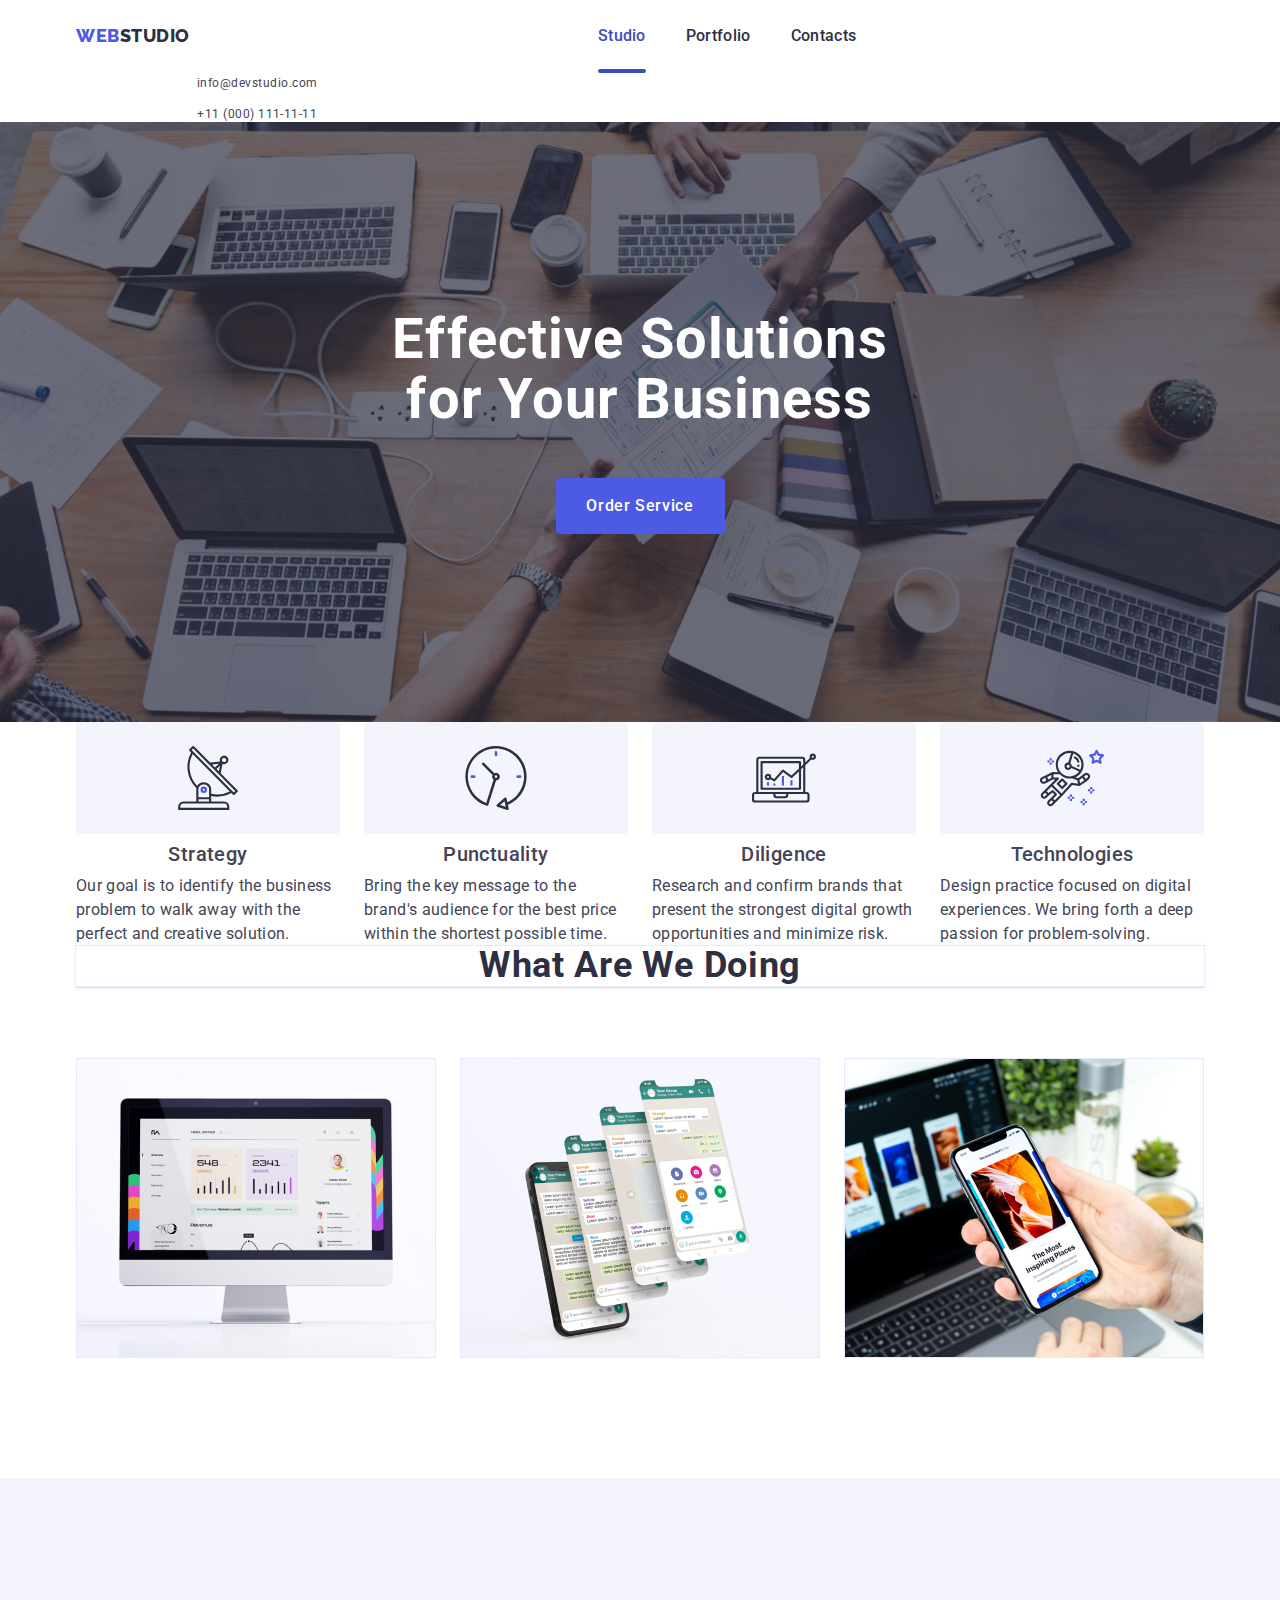
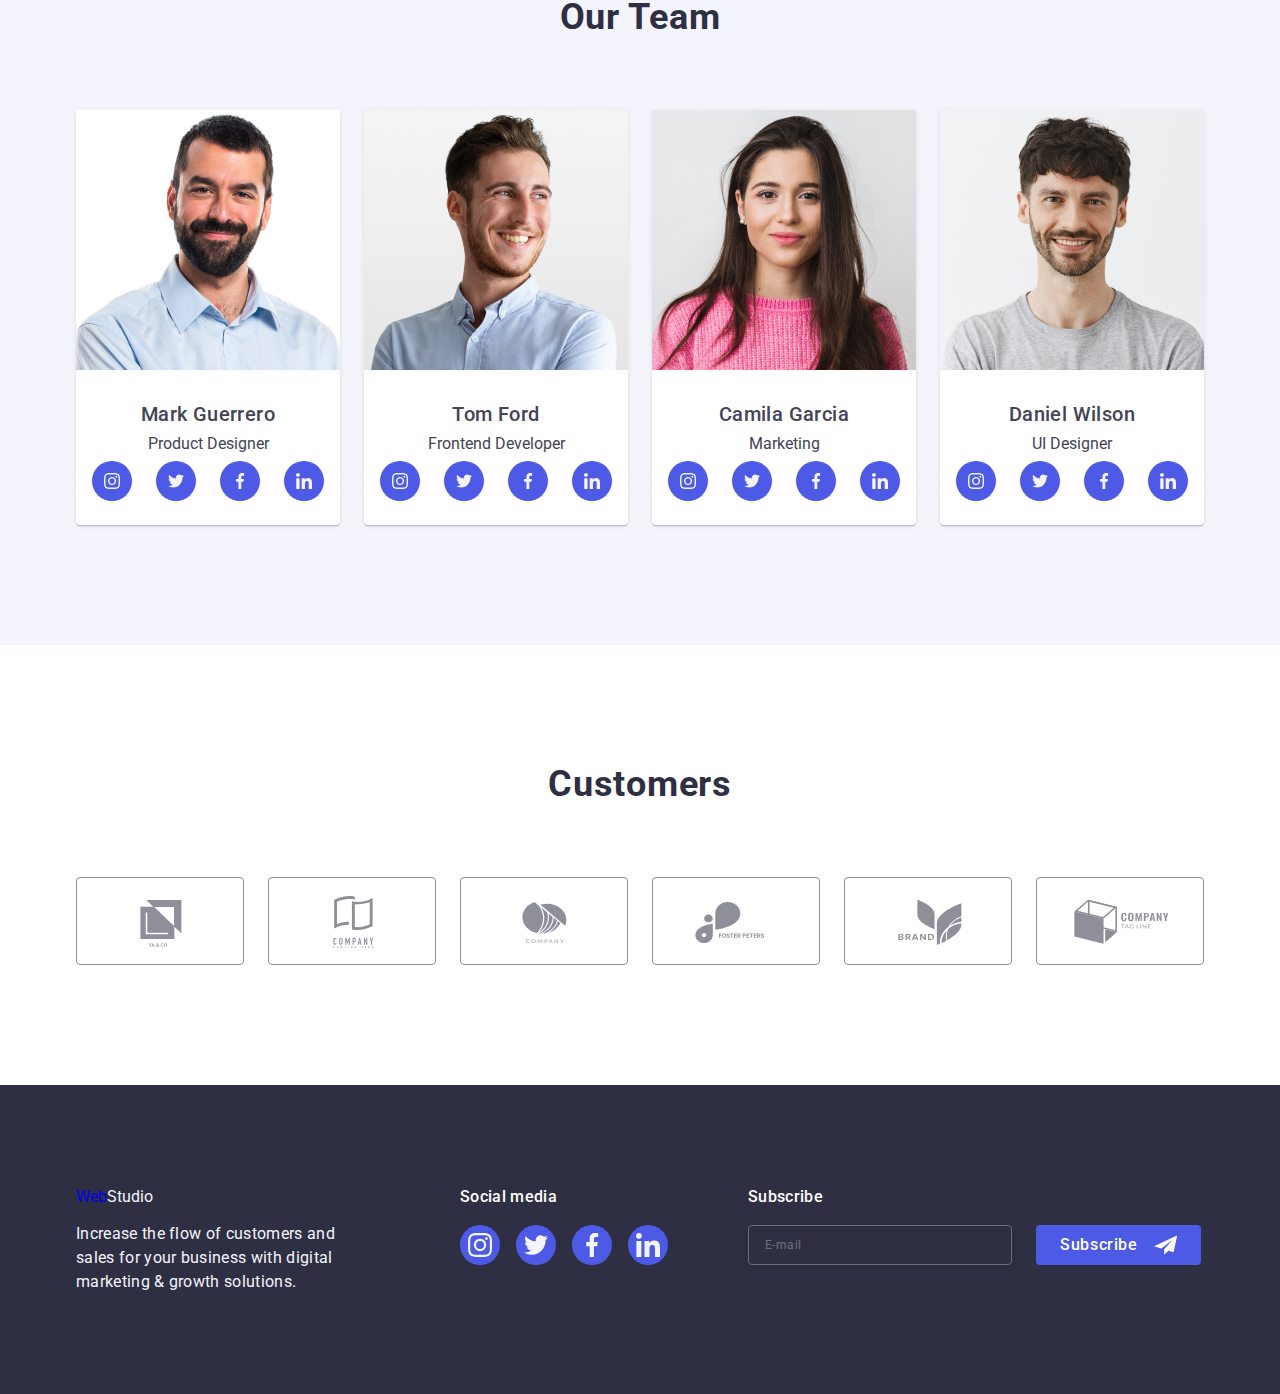
==== commit b950d603: "update" ====
--- a/index.html
+++ b/index.html
@@ -22,9 +22,9 @@
 <body>
   <header class="header-top">
     <div class="container header-container">
-      <nav class="link nav">
+      <nav class="nav">
         <a class="logo-header link" href="./index.html">Web<span class="logo-studio">Studio</span></a>
-        <ul class="list list-header">
+        <ul class="list-header">
           <li>
             <a class="page-description link underline" href="./index.html">Studio</a>
           </li>
@@ -37,16 +37,17 @@
         </ul>
       </nav>
 
-      <address class="address nav">
-
-        <ul class="list link address-list ">
+      <address class="address">
+
+        <ul class="address-list ">
           <li>
-            <a class="contact list link" href="mailto:info@devstudio.com">info@devstudio.com</a>
+            <a class="contact link" href="mailto:info@devstudio.com">info@devstudio.com</a>
           </li>
           <li>
-            <a class="contact list link" href="tel:+110001111111">+11 (000) 111-11-11</a>
-          </li>
-        </ul>
+            <a class="contact link" href="tel:+110001111111">+11 (000) 111-11-11</a>
+          </li>
+        </ul>
+
       </address>
       <menu class="menu-hamburger">
         <button type="button" class="button-hamburger menu-toggle js-open-menu " aria-expanded="false"
@@ -77,7 +78,7 @@
     <section class="section-main-two">
       <div class="container">
         <h2 class="head-title visually-hidden">NOTHING</h2>
-        <ul class="list list-goals">
+        <ul class="list-goals">
           <li class="list-point-items">
             <div class="main-icons-container">
               <svg class="icon-section-two" width="64" height="64">
@@ -131,15 +132,18 @@
     <section class="section section-main-three">
       <div class="container">
         <h2 class="header">what are we doing</h2>
-        <ul class="list list-item">
+        <ul class="list-item">
           <li class="item-work">
-            <img width="360" height="300" src="./images/picture.jpg" alt="monitor" />
+            <img width="360" height="300" src="./images/picture.jpg" alt="monitor"
+              srcset="./images/picture.jpg 1x , ./images/picture@x2.jpg 2x">
           </li>
           <li class="item-work">
-            <img width="360" height="300" src="./images/picture2.jpg" alt="phone and additional 3 screens" />
+            <img width="360" height="300" src="./images/picture2.jpg" alt="phone and additional 3 screens"
+              srcset="./images/picture2.jpg 1x , ./images/picture2@x2.jpg 2x">
           </li>
           <li class="item-work">
-            <img width="360" height="300" src="./images/picture3.jpg" alt="phone held in hand" />
+            <img width="360" height="300" src="./images/picture3.jpg" alt="phone held in hand"
+              srcset="./images/picture3.jpg 1x , ./images/picture3@x2.jpg 2x">
           </li>
         </ul>
       </div>
@@ -148,9 +152,10 @@
     <section class="section our-team">
       <div class="container">
         <h2 class="header-our">our team</h2>
-        <ul class="list list-team">
+        <ul class="list-team">
           <li class="our-team-card">
-            <img width="264" height="260" src="./images/portret.jpg" alt="man in a blue shirt with a beard">
+            <img width="264" height="260" src="./images/portret.jpg" alt="man in a blue shirt with a beard"
+              srcset="./images/portret.jpg 1x , ./images/portret@x2.jpg 2x">
             <div class="team-card">
               <h3 class="goal">Mark Guerrero</h3>
               <p class="paragraph-card">Product Designer</p>
@@ -187,7 +192,8 @@
             </div>
           </li>
           <li class="our-team-card">
-            <img width="264" height="260" src="./images/portret2.jpg" alt="man in a blue shirt with short stubble">
+            <img width="264" height="260" src="./images/portret2.jpg" alt="man in a blue shirt with short stubble"
+              srcset="./images/portret2.jpg 1x , ./images/portret2@x2.jpg 2x">
             <div class="team-card">
               <h3 class="goal">Tom Ford</h3>
               <p class="paragraph-card">Frontend Developer</p>
@@ -224,7 +230,8 @@
             </div>
           </li>
           <li class="our-team-card">
-            <img width="264" height="260" src="./images/portret3.jpg" alt="woman in a pink sweater with long dark hair">
+            <img width="264" height="260" src="./images/portret3.jpg" alt="woman in a pink sweater with long dark hair"
+              srcset="./images/portret3.jpg 1x , ./images/portret3@x2.jpg 2x">
             <div class="team-card">
               <h3 class="goal">Camila Garcia</h3>
               <p class="paragraph-card">Marketing</p>
@@ -260,8 +267,10 @@
               </ul>
             </div>
           </li>
+
           <li class="our-team-card">
-            <img width="264" height="260" src="./images/portret4.jpg" alt="man in a gray blouse with short stubble">
+            <img width="264" height="260" src="./images/portret4.jpg" alt="man in a gray blouse with short stubble"
+              srcset="./images/portret4.jpg 1x , ./images/portret4@x2.jpg 2x">
             <div class="team-card">
               <h3 class="goal">Daniel Wilson</h3>
               <p class="paragraph-card">UI Designer</p>
--- a/css/style.css
+++ b/css/style.css
@@ -189,7 +189,7 @@
     (min-resolution: 2dppx) {
     .section-main {
       background-image: linear-gradient(rgba(46, 47, 66, 0.7), rgba(46, 47, 66, 0.7)),
-        url(../images/people-office@x2.jpg);
+        url(../images/people-in-office@x2.jpg);
     }
   }
 
@@ -410,8 +410,8 @@
   }
 
   .customers-list-link {
-    width: 100%;
-    height: 100%;
+    width: 190px;
+    height: 88px;
     border: 1px solid var(--subtle-text-color);
     border-radius: 4px;
     display: flex;
@@ -458,6 +458,14 @@
     display: block;
     text-align: center;
     margin: 0;
+    color: var(--primary-brand-color);
+    font-size: 18px;
+    font-family: 'Raleway', sans-serif;
+    font-weight: 800;
+    text-transform: uppercase;
+    line-height: 1.17;
+    letter-spacing: 0.03em;
+    text-decoration: none;
   }
 
   .logo-footer-span {
@@ -541,9 +549,6 @@
     flex-direction: column;
     gap: 16px;
     align-items: center;
-  }
-
-  .label-subscribe {
   }
 
   .input-subscribe {
@@ -1310,7 +1315,7 @@
     (min-resolution: 2dppx) {
     .main-section {
       background-image: linear-gradient(rgba(46, 47, 66, 0.7), rgba(46, 47, 66, 0.7)),
-        url(../images/people-office@x2.jpg);
+        url(../images/people-in-office@x2.jpg);
     }
   }
 
@@ -1407,7 +1412,7 @@
   /* SECTION 4 TABLET*/
 
   .our-team {
-    background-color: var(--cloud-color);
+    background-color: var(--light-color);
   }
 
   .header-our {
@@ -1638,7 +1643,7 @@
     display: block;
   }
 
-  .footer-social-list {
+  .footer-socials-list {
     display: flex;
     justify-content: center;
     gap: 16px;
@@ -1657,16 +1662,10 @@
     fill: var(--success-color);
   }
 
-  .newsletter-div {
-  }
-
   .form-subscribe {
     display: flex;
     gap: 24px;
     align-items: center;
-  }
-
-  .newsletter-label {
   }
 
   .input-subscribe {
@@ -2142,7 +2141,7 @@
     (min-resolution: 2dppx) {
     .section-main {
       background-image: linear-gradient(rgba(46, 47, 66, 0.7), rgba(46, 47, 66, 0.7)),
-        url(../images/main/people-office@x2.jpg);
+        url(../images/people-in-office@x2.jpg);
     }
   }
 
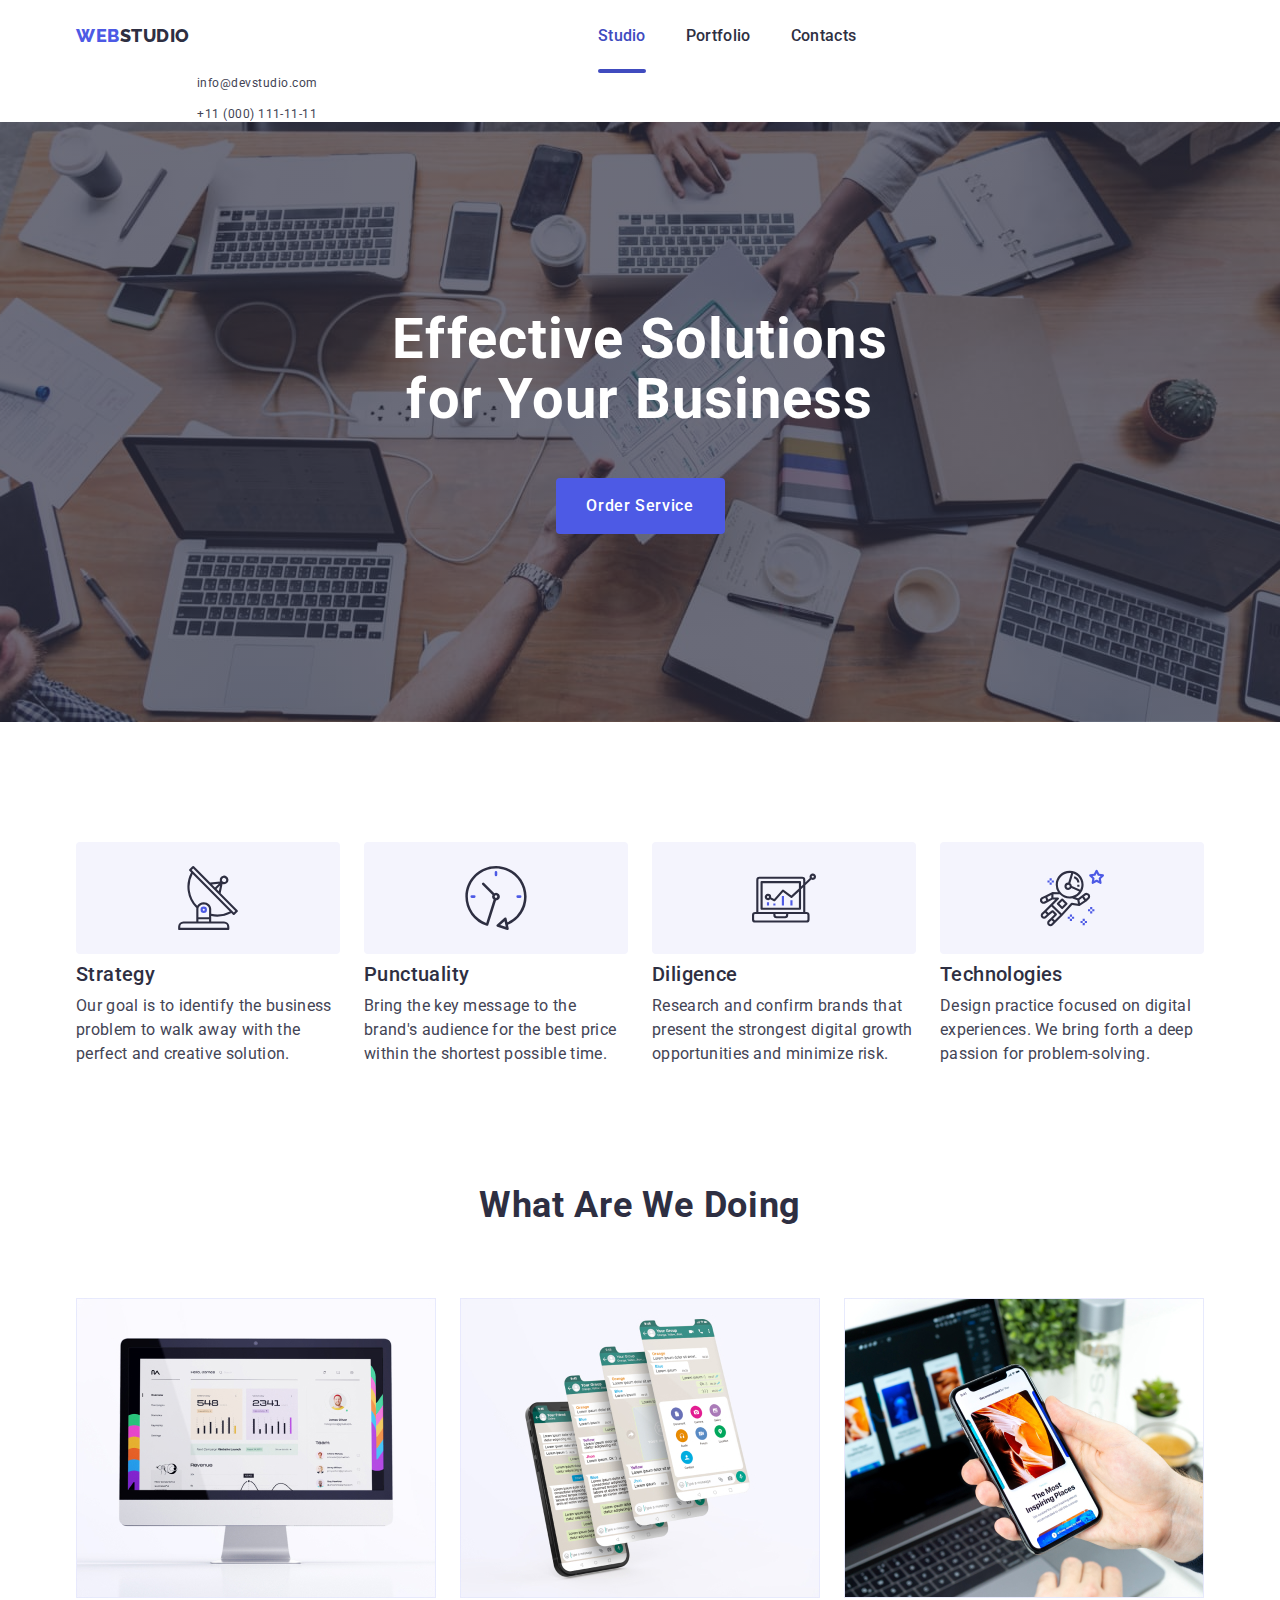
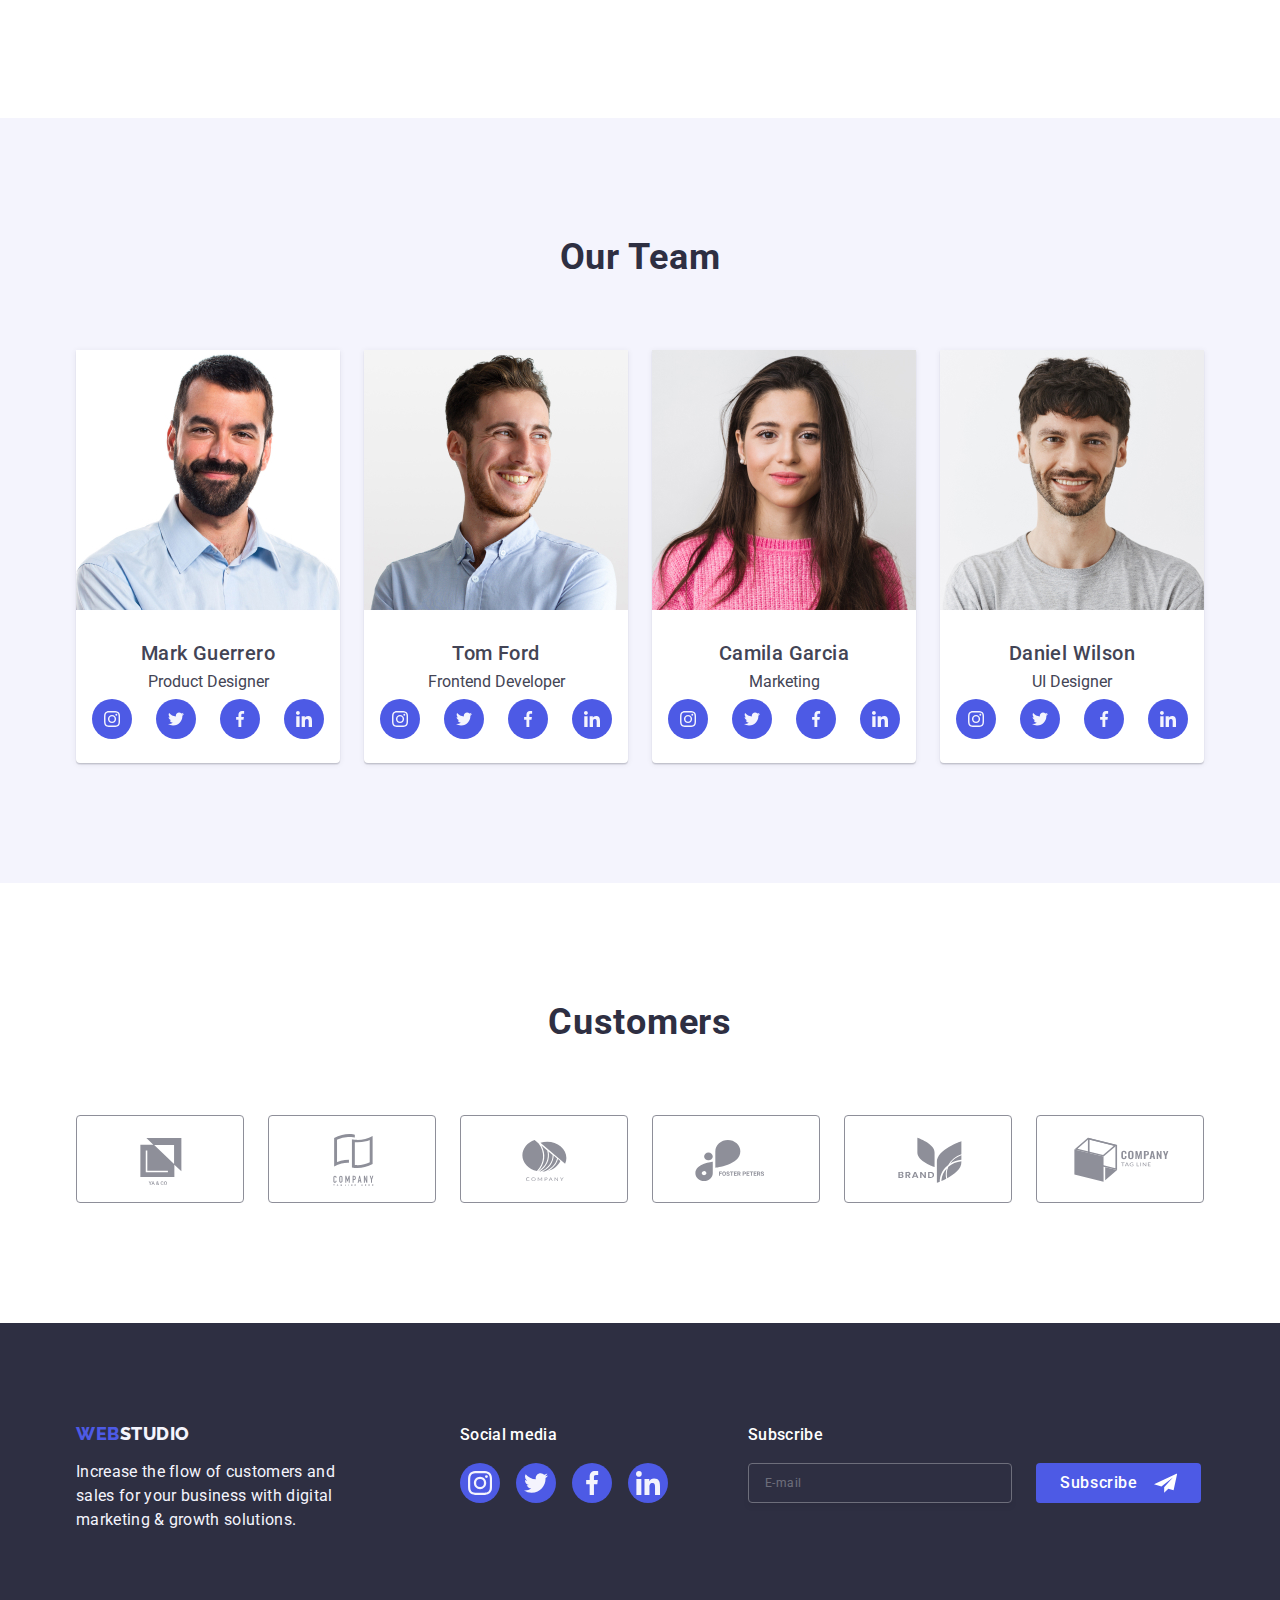
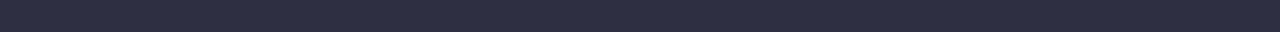
==== commit aa2806ca: "goal size fix" ====
--- a/index.html
+++ b/index.html
@@ -85,7 +85,7 @@
                 <use href="./images/icons.svg#icon-antena"></use>
               </svg>
             </div>
-            <h3 class="goal">Strategy</h3>
+            <h3 class="goal-two">Strategy</h3>
             <p class="paragraph">Our goal is to identify the business problem to walk away with the perfect and
               creative solution.
             </p>
@@ -96,7 +96,7 @@
                 <use href="./images/icons.svg#icon-clock"></use>
               </svg>
             </div>
-            <h3 class="goal">Punctuality</h3>
+            <h3 class="goal-two">Punctuality</h3>
             <p class="paragraph">Bring the key message to the brand's audience for the best price within the
               shortest possible time.
             </p>
@@ -107,7 +107,7 @@
                 <use href="./images/icons.svg#icon-diagram-1"></use>
               </svg>
             </div>
-            <h3 class="goal">Diligence</h3>
+            <h3 class="goal-two">Diligence</h3>
             <p class="paragraph">Research and confirm brands that present the strongest digital growth
               opportunities and minimize
               risk.
@@ -119,7 +119,7 @@
                 <use href="./images/icons.svg#icon-astronaut-1"></use>
               </svg>
             </div>
-            <h3 class="goal">Technologies</h3>
+            <h3 class="goal-two">Technologies</h3>
             <p class="paragraph">Design practice focused on digital experiences. We bring forth a deep passion for
               problem-solving.
             </p>
--- a/css/style.css
+++ b/css/style.css
@@ -80,11 +80,6 @@
   }
 
   /* HEADER MOBILE */
-  .header {
-    outline: 1px solid var(--accent-color);
-    box-shadow: 0px 2px 1px rgba(46, 47, 66, 0.08), 0px 1px 1px rgba(46, 47, 66, 0.16),
-      0px 1px 6px rgba(46, 47, 66, 0.08);
-  }
 
   .header-top {
     display: flex;
@@ -1187,12 +1182,6 @@
 
   /* HEADER TABLET */
 
-  .header {
-    outline: 1px solid var(--accent-color);
-    box-shadow: 0px 2px 1px rgba(46, 47, 66, 0.08), 0px 1px 1px rgba(46, 47, 66, 0.16),
-      0px 1px 6px rgba(46, 47, 66, 0.08);
-  }
-
   .header-top {
     display: flex;
   }
@@ -1381,7 +1370,7 @@
     width: calc((100% - 24px) / 2);
   }
 
-  .goal {
+  .goal-two {
     font-family: 'Roboto';
     font-size: 36px;
     font-style: normal;
@@ -1589,7 +1578,16 @@
 
   .logo-footer {
     display: block;
+    text-align: start;
     margin: 0;
+    color: var(--primary-brand-color);
+    font-size: 18px;
+    font-family: 'Raleway', sans-serif;
+    font-weight: 800;
+    text-transform: uppercase;
+    line-height: 1.17;
+    letter-spacing: 0.03em;
+    text-decoration: none;
   }
 
   .logo-footer-span {
@@ -2161,6 +2159,9 @@
 
   /* SECTION 2 DESKTOP */
 
+  .section-main-two {
+    padding: 120px 0;
+  }
   .main-icons-container {
     display: flex;
     align-items: center;
@@ -2187,7 +2188,7 @@
     width: calc((100% - 72px) / 4);
   }
 
-  .goal {
+  .goal-two {
     font-size: 20px;
     font-weight: 500;
     line-height: 1.2;
@@ -2201,8 +2202,8 @@
   /* SECTION 3 DESKTOP */
 
   .section-main-three {
+    display: block;
     padding-top: 0;
-    display: block;
   }
 
   .header {
@@ -2269,6 +2270,14 @@
     display: block;
     text-align: start;
     margin: 0;
+    color: var(--primary-brand-color);
+    font-size: 18px;
+    font-family: 'Raleway', sans-serif;
+    font-weight: 800;
+    text-transform: uppercase;
+    line-height: 1.17;
+    letter-spacing: 0.03em;
+    text-decoration: none;
   }
 
   .footer-container-subscribe {
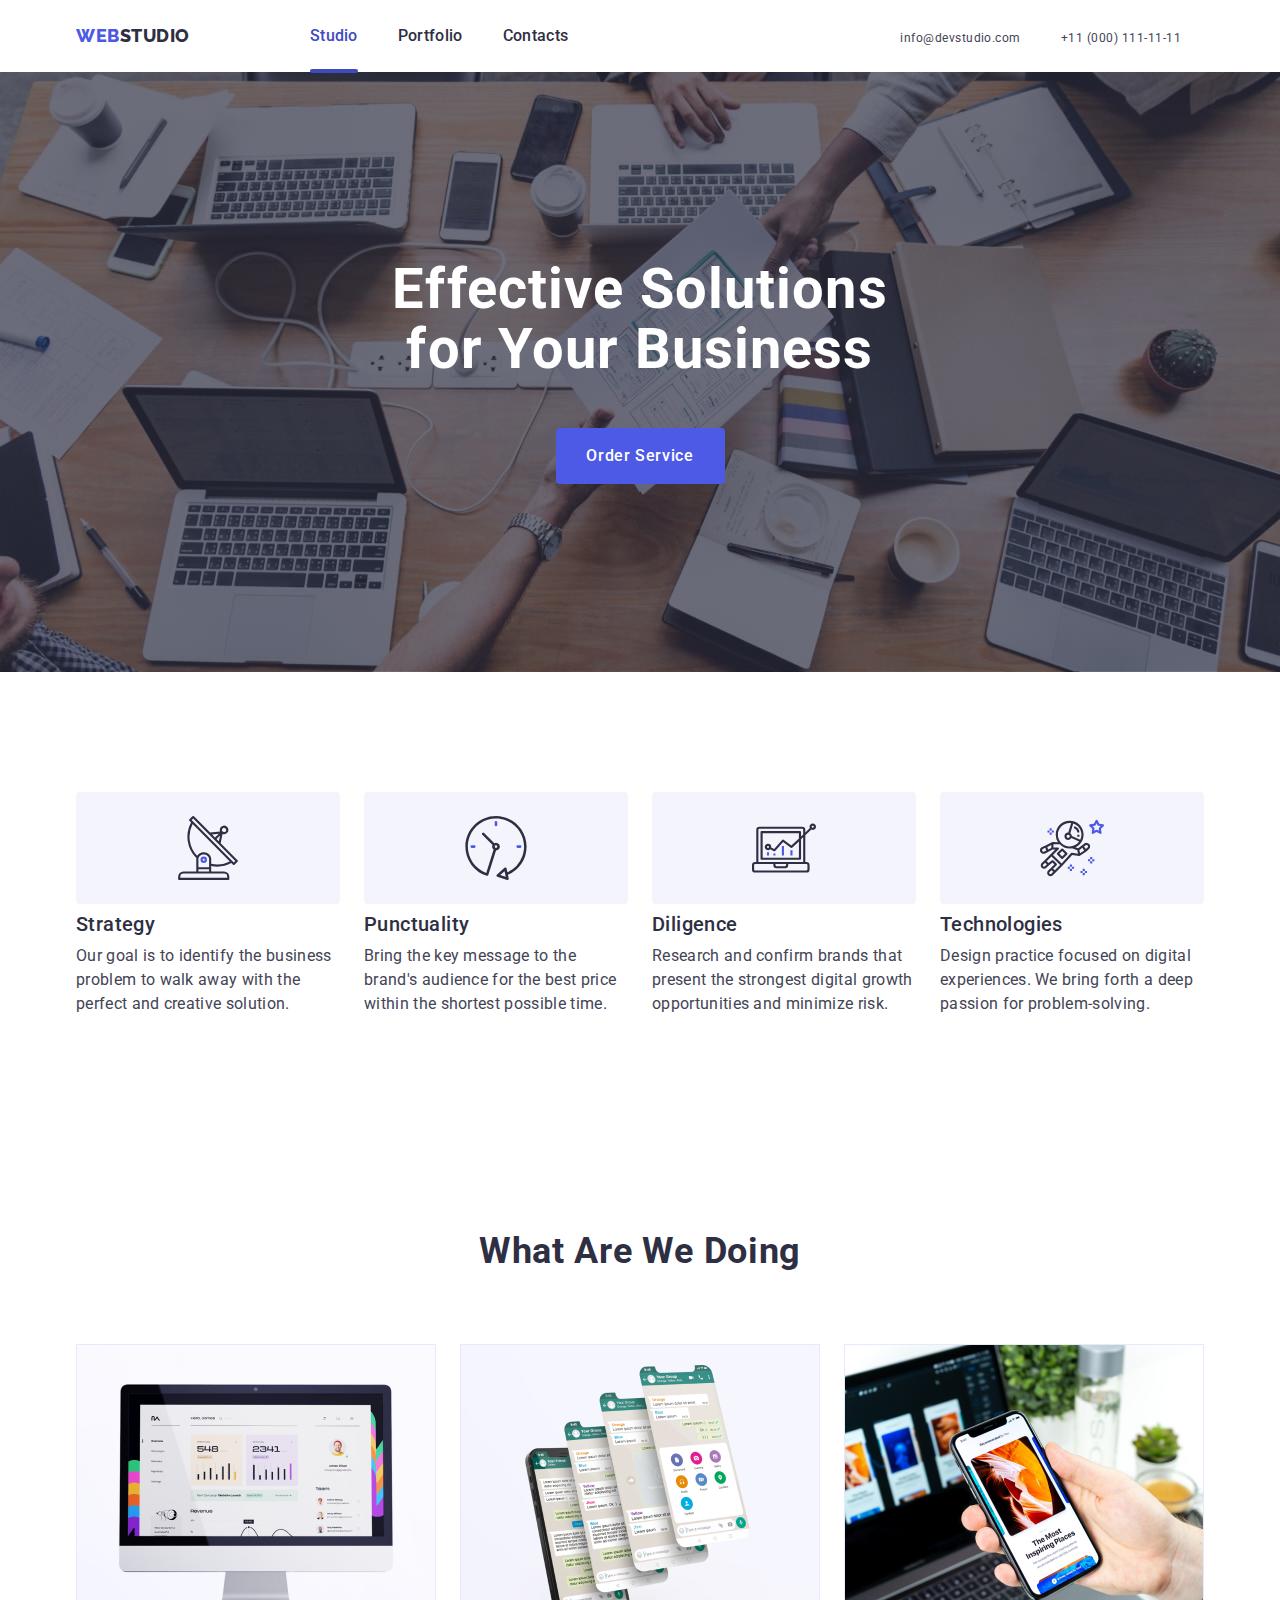
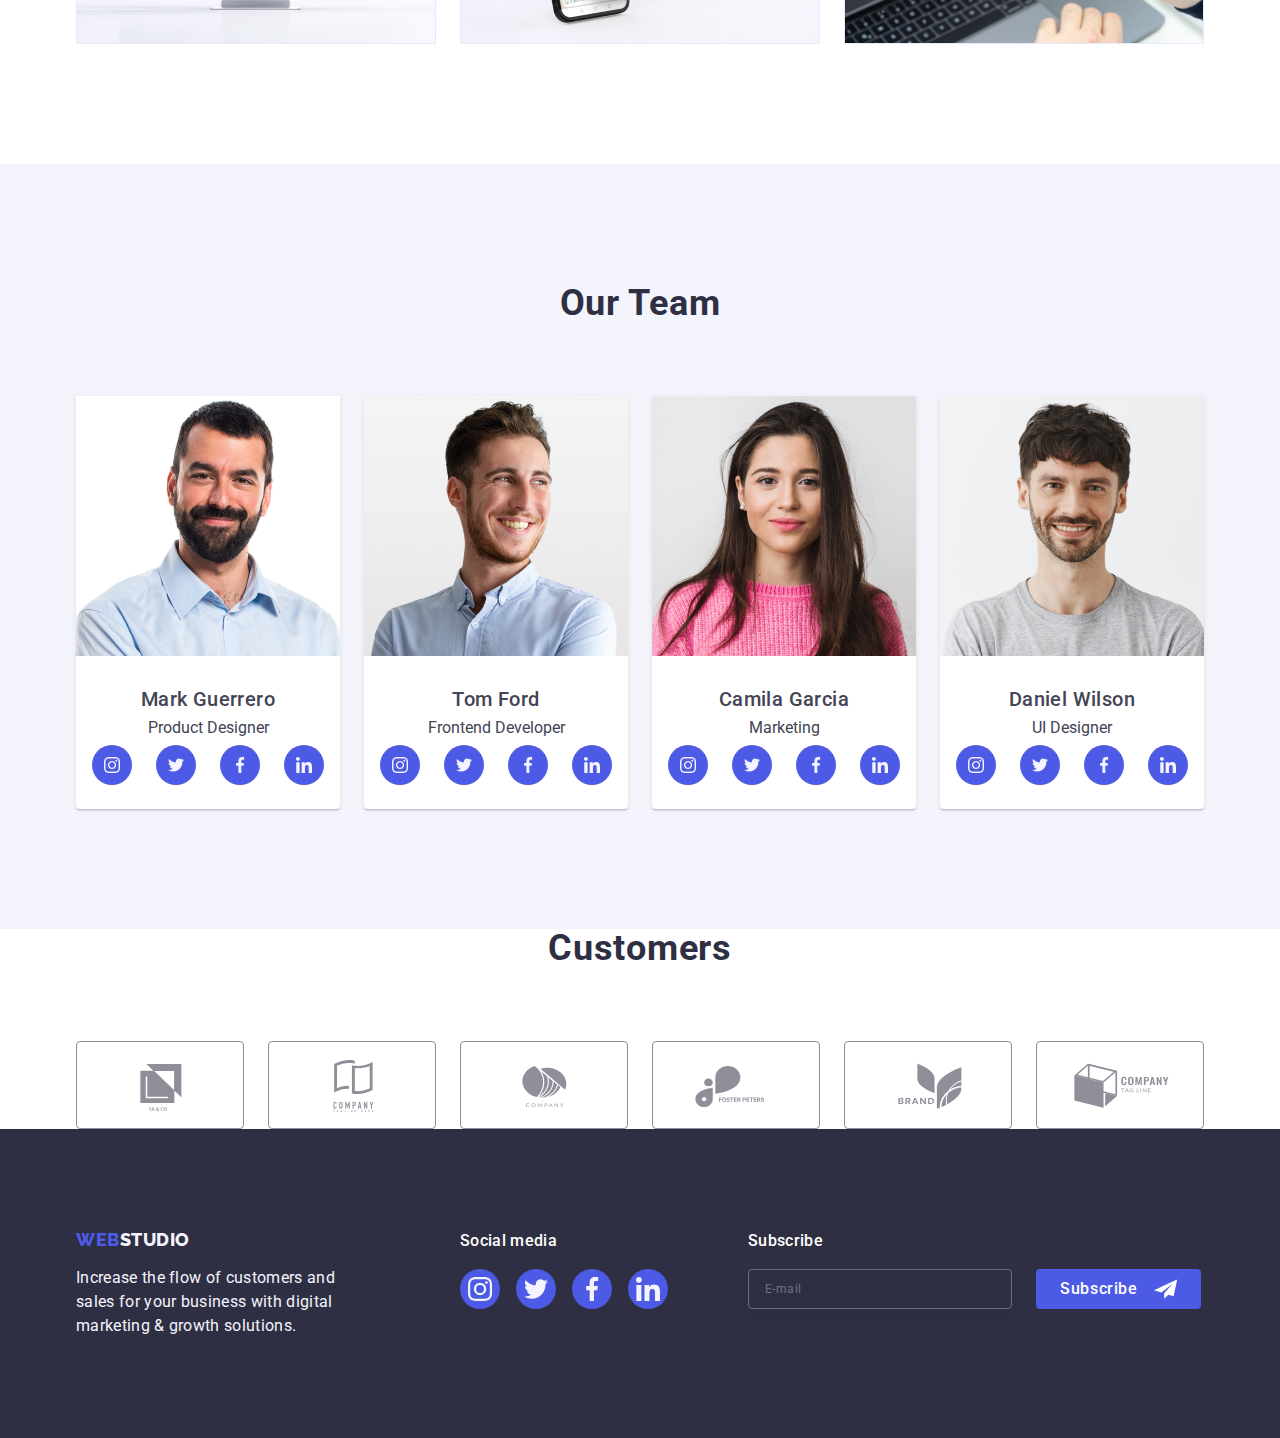
==== commit d5658452: "padding fix" ====
--- a/index.html
+++ b/index.html
@@ -150,7 +150,7 @@
     </section>
     <!-- section 4 -->
     <section class="section our-team">
-      <div class="container">
+      <div class="container ">
         <h2 class="header-our">our team</h2>
         <ul class="list-team">
           <li class="our-team-card">
@@ -312,9 +312,9 @@
 
 
     <!-- section 5 -->
-    <section class="section">
+    <section class="section-customers">
       <div class="container">
-        <h2 class=" header-customers">Customers</h2>
+        <h2 class="header-customers">Customers</h2>
         <ul class="customers-list">
           <li class="customers-list-items">
 
--- a/css/style.css
+++ b/css/style.css
@@ -70,7 +70,6 @@
 /* ================================================= MOBILE ========================================= */
 @media screen and (min-width: 320px) and (max-width: 767px) {
   .section {
-    margin-bottom: 96px;
   }
 
   .container {
@@ -234,6 +233,9 @@
 
   /* SECTION 2 MOBILE */
 
+  .section-main-two {
+    padding: 96px 0;
+  }
   .main-icons-container {
     display: none;
   }
@@ -243,7 +245,6 @@
     flex-direction: column;
     align-items: flex-start;
     gap: 72px;
-    margin-top: 96px;
   }
 
   .goal {
@@ -287,14 +288,12 @@
     text-transform: capitalize;
     color: var(--text-color);
     margin-bottom: 72px;
-    padding-top: 96px;
   }
 
   .list-team {
     display: flex;
     flex-direction: column;
     gap: 72px;
-    padding-bottom: 96px;
   }
 
   .our-team-card {
@@ -312,7 +311,8 @@
   }
 
   .our-team {
-    background-color: var(--cloud-color);
+    background-color: var(--light-color);
+    padding: 96px 0;
   }
 
   .team-card {
@@ -379,6 +379,9 @@
 
   /* SECTION 5 MOBILE */
 
+  .section-customers {
+    padding: 96px 0;
+  }
   .header-customers {
     text-align: center;
     color: var(--dark-color);
@@ -480,7 +483,7 @@
 
   .footer {
     background-color: var(--dark-color);
-    padding: 100px 0;
+    padding: 100px 0 96px 0;
   }
 
   .footer-socials-link {
@@ -1170,7 +1173,7 @@
     display: none;
   }
 
-  .section {
+  .section-main-two {
     margin-bottom: 96px;
   }
 
@@ -1180,15 +1183,22 @@
     padding: 0 15px;
   }
 
+  .header-container {
+    display: flex;
+    align-items: center;
+  }
   /* HEADER TABLET */
 
   .header-top {
-    display: flex;
+    outline: 1px solid var(--cornflower-color);
+    box-shadow: 0px 2px 1px rgba(46, 47, 66, 0.08), 0px 1px 1px rgba(46, 47, 66, 0.16),
+      0px 1px 6px rgba(46, 47, 66, 0.08);
   }
 
   .nav {
     display: flex;
     align-items: center;
+    flex-direction: row;
   }
 
   .logo-header {
@@ -2106,10 +2116,6 @@
 
   /* HEADER DESKTOP */
 
-  .logo-header {
-    margin-right: 76px;
-  }
-
   .page-description {
     font-size: 16px;
     line-height: 1.5;
@@ -2120,9 +2126,12 @@
   .list-header {
     flex-direction: row;
     gap: 40px;
+  }
+  .address-list {
+    flex-direction: row;
+    gap: 40px;
     margin-left: 332px;
   }
-
   /* SECTION 1 DESKTOP */
 
   .section-main {
@@ -2300,10 +2309,6 @@
     padding: 96px 0 120px 0;
   }
 
-  .button-list {
-    margin-bottom: 72px;
-  }
-
   .list-options {
     row-gap: 48px;
   }
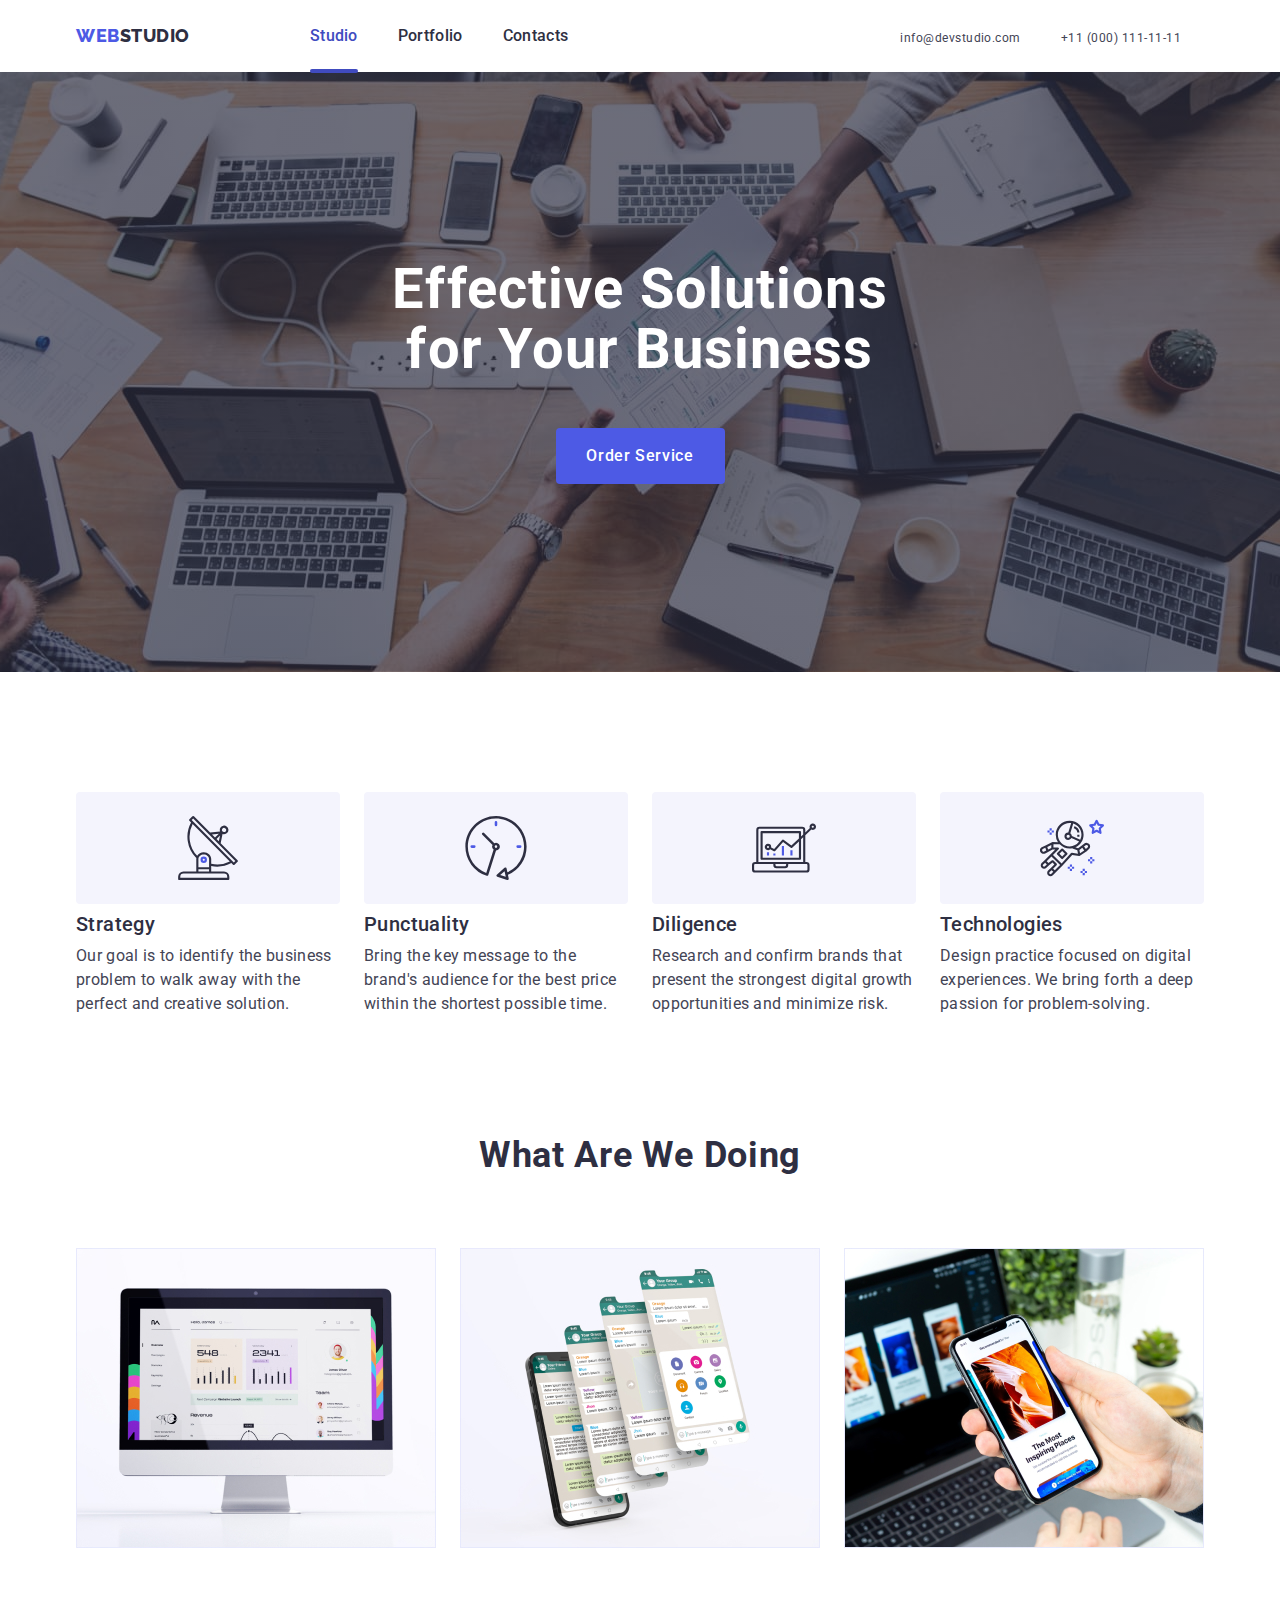
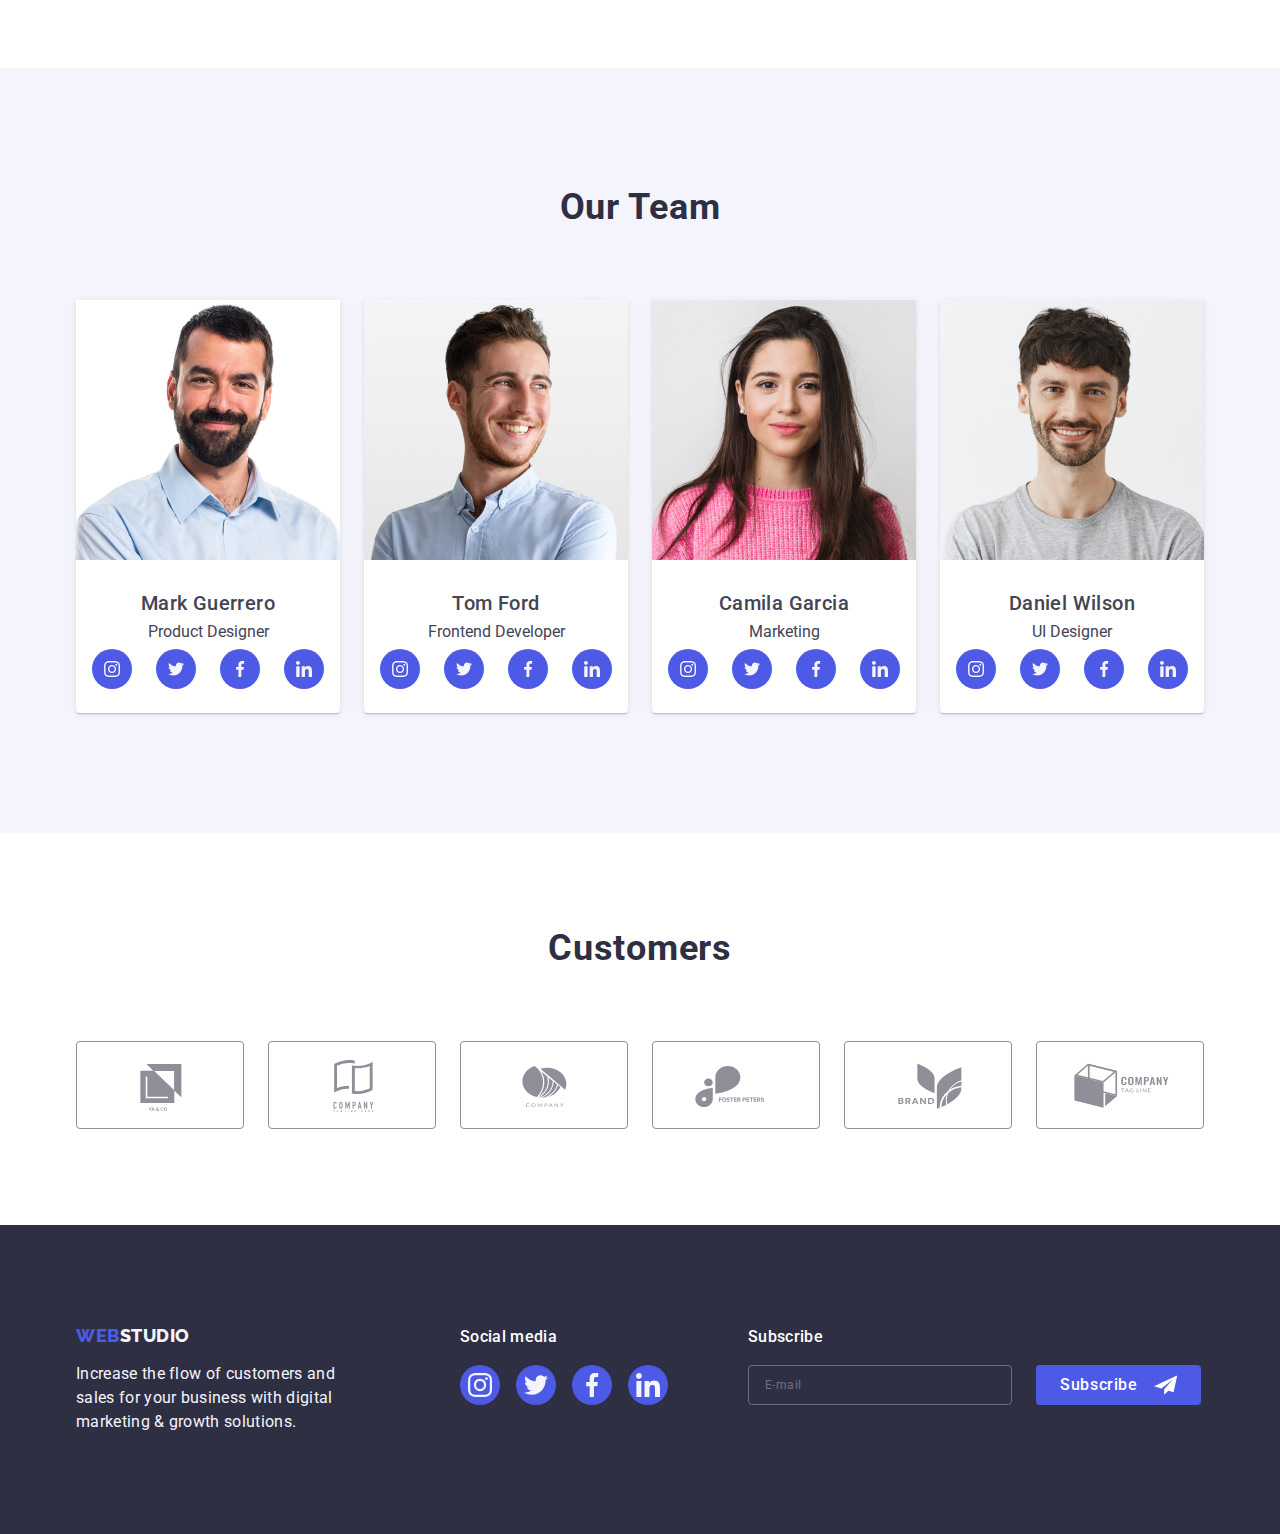
==== commit ea82b47c: "padding fix #2" ====
--- a/index.html
+++ b/index.html
@@ -35,6 +35,14 @@
             <a class="page-description link " href="">Contacts</a>
           </li>
         </ul>
+        <menu class="menu-hamburger">
+          <button type="button" class="button-hamburger menu-toggle js-open-menu " aria-expanded="false"
+            aria-controls="mobile-menu">
+            <svg width="32" height="22">
+              <use href="./images/icons.svg#icon-hamburger"></use>
+            </svg>
+          </button>
+        </menu>
       </nav>
 
       <address class="address">
@@ -49,14 +57,7 @@
         </ul>
 
       </address>
-      <menu class="menu-hamburger">
-        <button type="button" class="button-hamburger menu-toggle js-open-menu " aria-expanded="false"
-          aria-controls="mobile-menu">
-          <svg width="32" height="22">
-            <use href="./images/icons.svg#icon-hamburger"></use>
-          </svg>
-        </button>
-      </menu>
+
     </div>
   </header>
 
@@ -470,11 +471,13 @@
           <input class="checkbox-input visually-hidden" type="checkbox" id="user-privacy" name="user-privacy"
             value="true" required>
           <label class="checkbox-label" for="user-privacy">
-            <span class="checbox-icon">
-              <svg width="10" height="8" class="svg-frame">
+
+            <span class="svg-frame">
+              <svg width="10" height="8">
                 <use href="./images/icons.svg#icon-checbox-icon"></use>
               </svg>
             </span>
+
             I accept the terms and conditions of the <a href="#" class="policy-link">Privacy Policy</a>
           </label>
         </div>
--- a/css/style.css
+++ b/css/style.css
@@ -87,6 +87,7 @@
 
   .nav {
     display: flex;
+    justify-content: space-between;
     align-items: center;
   }
 
@@ -147,6 +148,7 @@
   }
 
   .address {
+    display: none;
     font-style: normal;
     padding: 24px 0;
   }
@@ -247,7 +249,7 @@
     gap: 72px;
   }
 
-  .goal {
+  .goal-two {
     font-family: 'Roboto';
     font-size: 36px;
     font-style: normal;
@@ -1173,10 +1175,6 @@
     display: none;
   }
 
-  .section-main-two {
-    margin-bottom: 96px;
-  }
-
   .container {
     width: 768px;
     margin: 0 auto;
@@ -1364,6 +1362,9 @@
 
   /* SECTION 2 TABLET */
 
+  .section-main-two {
+    padding: 96px 0;
+  }
   .main-icons-container {
     display: none;
   }
@@ -1372,7 +1373,6 @@
     display: flex;
     flex-wrap: wrap;
     gap: 24px;
-    margin-top: 96px;
     row-gap: 72px;
   }
 
@@ -1412,6 +1412,7 @@
 
   .our-team {
     background-color: var(--light-color);
+    padding: 96px 0;
   }
 
   .header-our {
@@ -1425,7 +1426,6 @@
     text-transform: capitalize;
     color: var(--dark-color);
     margin-bottom: 72px;
-    padding-top: 96px;
   }
 
   .list-team {
@@ -1433,7 +1433,6 @@
     justify-content: center;
     flex-wrap: wrap;
     gap: 24px;
-    padding-bottom: 96px;
     row-gap: 64px;
   }
 
@@ -1515,6 +1514,9 @@
 
   /* SECTION 5 TABLET */
 
+  .section-customers {
+    padding: 96px 0;
+  }
   .header-customers {
     text-align: center;
     color: var(--dark-color);
